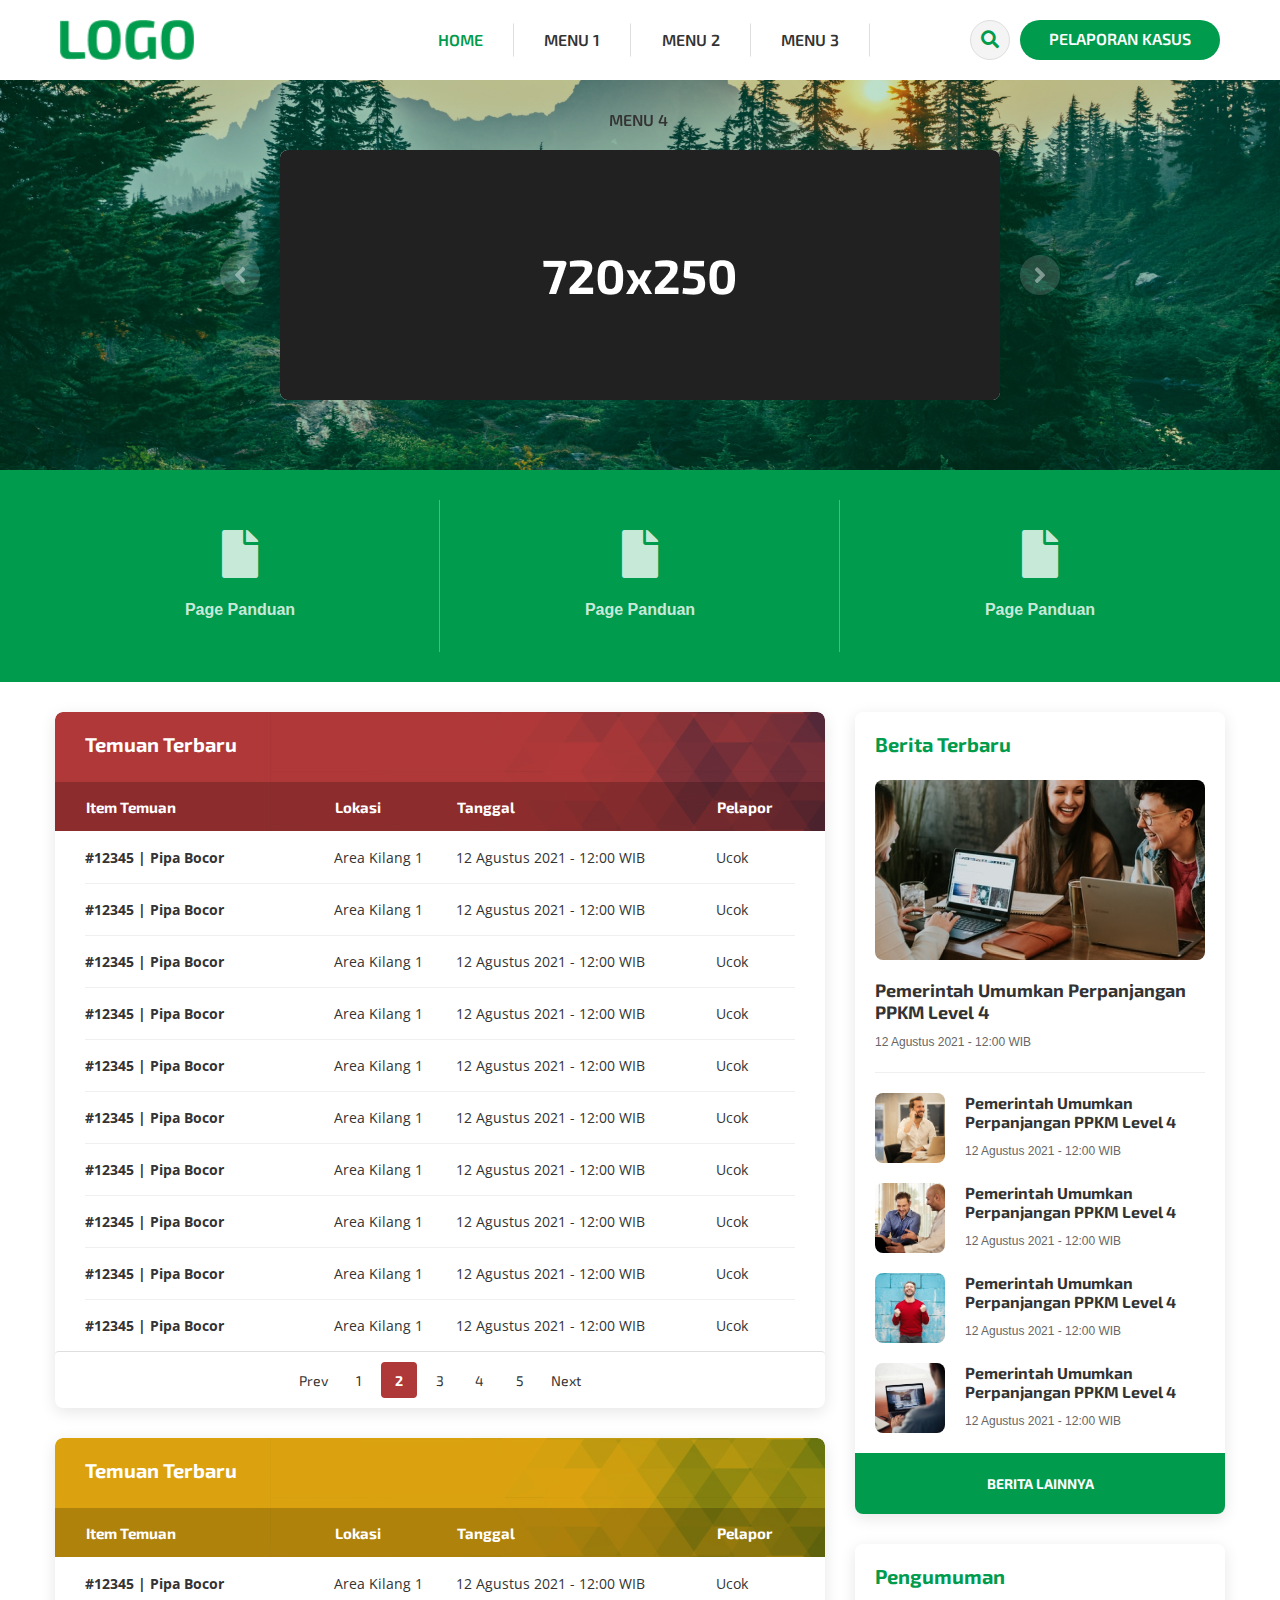
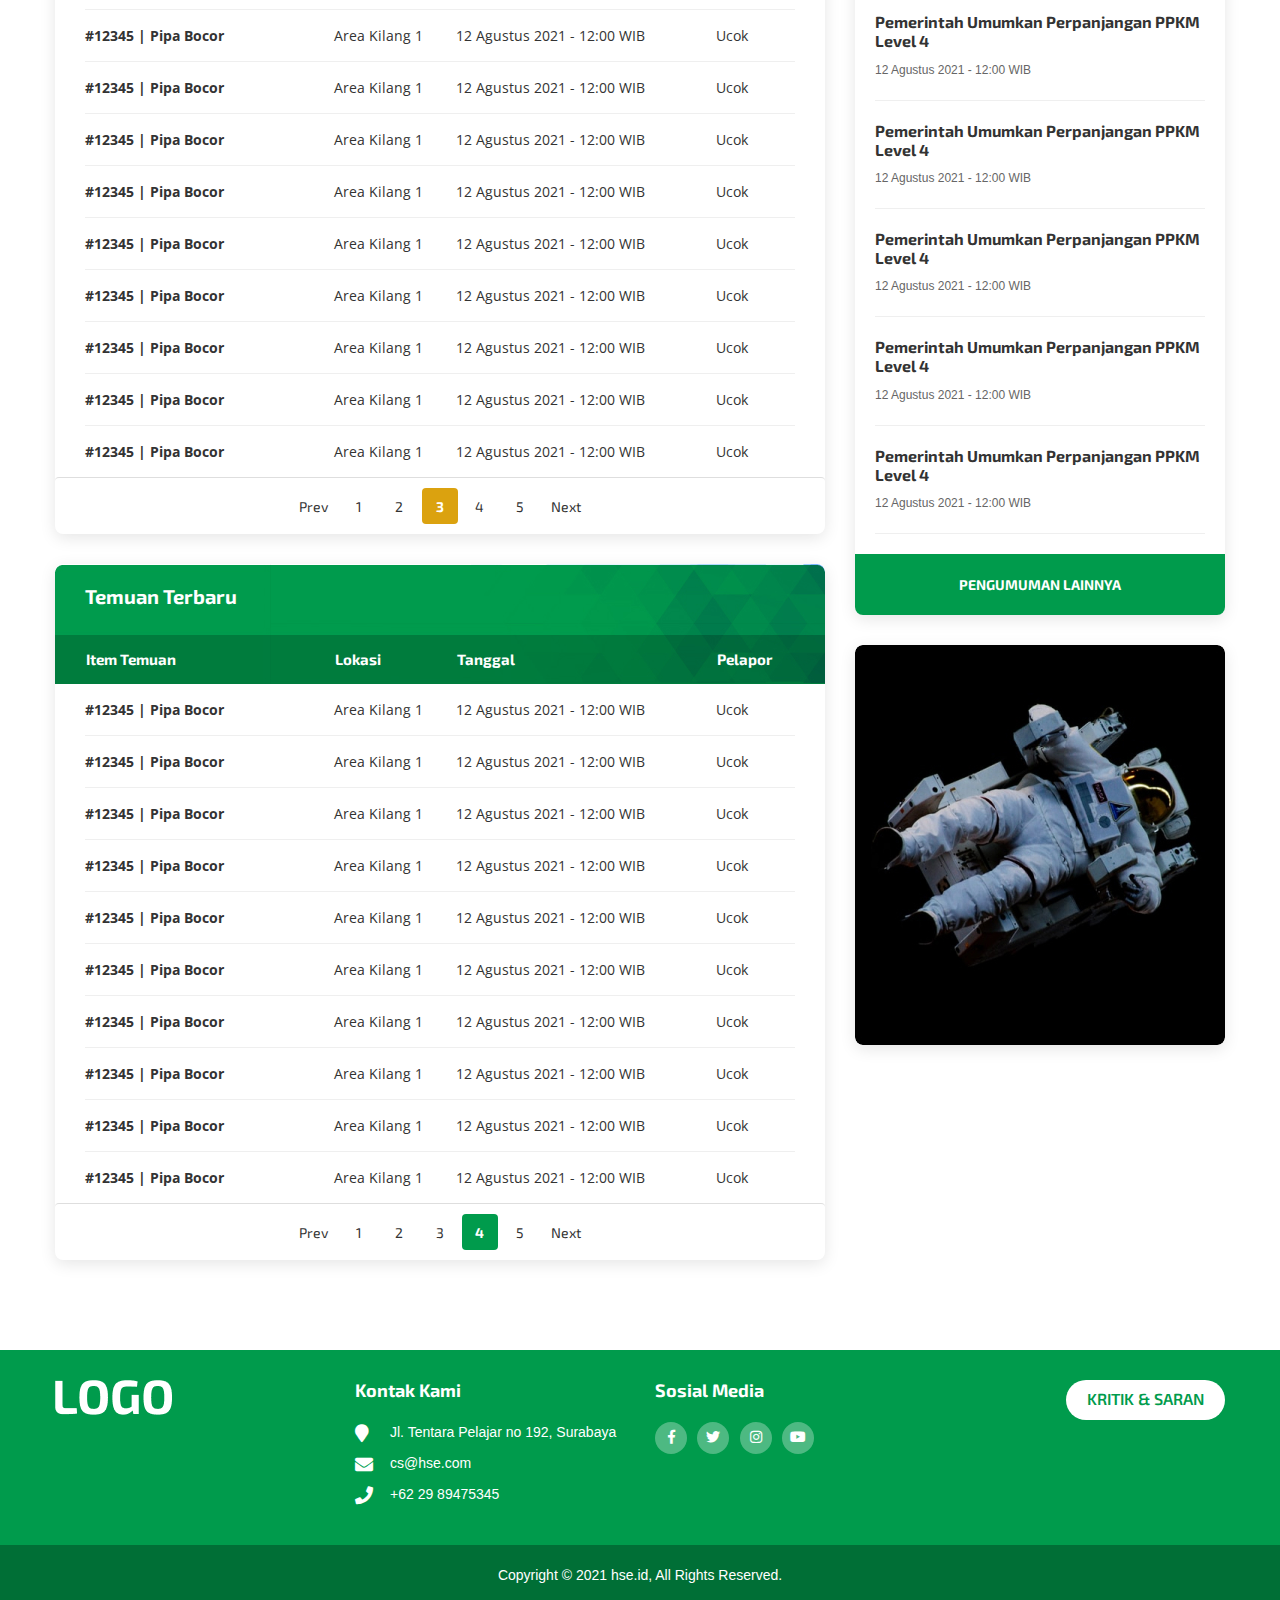
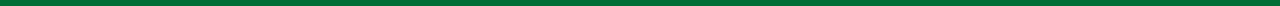
==== index.html @ 9a25799e "updates" ====
<!DOCTYPE html>
<html lang="en">
<head>
    <meta charset="UTF-8">
    <meta http-equiv="X-UA-Compatible" content="IE=edge">
    <meta name="viewport" content="width=device-width, initial-scale=1.0">
    <title>HSE</title>

    <link rel="stylesheet" href="asset/css/normalize.css">
    <link rel="stylesheet" href="asset/css/bootstrap.css">
    <link rel="preconnect" href="https://fonts.googleapis.com">
    <link rel="preconnect" href="https://fonts.gstatic.com" crossorigin>
    <link href="https://fonts.googleapis.com/css2?family=Exo+2:wght@400;600;700&family=Open+Sans:wght@400;600;700&display=swap" rel="stylesheet">
    <link rel="stylesheet" href="asset/css/owl.carousel.css">
    <link rel="stylesheet" href="asset/css/fontawesome-all.css">
    <link rel="stylesheet" href="asset/css/main.css">

</head>
<body>

    <div class="master">

        <div class="h-nav">
            <a href="index.html" class="logo"><img src="asset/images/logo.png" alt=""></a>

            <div class="mob-nav-wrapper">
                <ul class="main-menu">
                    <li class="menu-item active"><a href="index.html">HOME</a></li>
                    <li class="menu-item"><a href="#">MENU 1</a></li>
                    <li class="menu-item"><a href="#">MENU 2</a></li>
                    <li class="menu-item has-dropdown">
                        <a href="#">MENU 3</a>
                        <ul class="drop-ct">
                            <li><a href="#">Submenu A</a></li>
                            <li><a href="#">Submenu B</a></li>
                            <li><a href="#">Submenu C</a></li>
                        </ul>
                    </li>
                    <li class="menu-item"><a href="#">MENU 4</a></li>
                </ul>
                <form action="" class="search">
                    <input type="text">
                    <div class="toggle-trigger"></div>
                    <button><i class="fa fa-search"></i></button>
                </form>
                <a href="#" class="btn">PELAPORAN KASUS</a>
            </div>
            <div class="burger"><i class="fa fa-bars"></i></div>
        </div>

        <section class="home-cover">
            <div class="cover-img">
                <img src="asset/images/bank/cover.jpg" alt="">
            </div>
            <div class="container">
                <div class="row">
                    <div class="col-md-12">
                        <div class="head-slider owl-carousel">
                            <div class="item">
                                <a href="#"><img src="asset/images/bank/slider.jpg" alt=""></a>
                            </div>
                            <div class="item">
                                <a href="#"><img src="asset/images/bank/slider.jpg" alt=""></a>
                            </div>
                            <div class="item">
                                <a href="#"><img src="asset/images/bank/slider.jpg" alt=""></a>
                            </div>
                        </div>
                    </div>
                </div>
            </div>
        </section>

        <section class="strip-1">
            <div class="container">
                <div class="row">
                    <div class="col-md-4">
                        <div class="card-1">
                            <a href="#">
                                <i class="fa fa-file"></i>
                                <span>Page Panduan</span>
                            </a>
                        </div>
                    </div>
                    <div class="col-md-4">
                        <div class="card-1">
                            <a href="#">
                                <i class="fa fa-file"></i>
                                <span>Page Panduan</span>
                            </a>
                        </div>
                    </div>
                    <div class="col-md-4">
                        <div class="card-1">
                            <a href="#">
                                <i class="fa fa-file"></i>
                                <span>Page Panduan</span>
                            </a>
                        </div>
                    </div>
                </div>
            </div>
        </section>

        <section class="mid-ct">
            <div class="container">
                <div class="row">
                    <div class="col-md-8">
                        <div class="report-table red">
                            <h3>Temuan Terbaru</h3>
                            <table>
                                <tr>
                                    <th>Item Temuan</th>
                                    <th>Lokasi</th>
                                    <th>Tanggal</th>
                                    <th>Pelapor</th>
                                </tr>
                                <tr>
                                    <td><span>Item Temuan</span> #12345 | Pipa Bocor</td>
                                    <td><span>Lokasi</span> Area Kilang 1</td>
                                    <td><span>Tanggal</span> 12 Agustus 2021 - 12:00 WIB</td>
                                    <td><span>Pelapor</span> Ucok</td>
                                </tr>
                                <tr>
                                    <td><span>Item Temuan</span> #12345 | Pipa Bocor</td>
                                    <td><span>Lokasi</span> Area Kilang 1</td>
                                    <td><span>Tanggal</span> 12 Agustus 2021 - 12:00 WIB</td>
                                    <td><span>Pelapor</span> Ucok</td>
                                </tr>
                                <tr>
                                    <td><span>Item Temuan</span> #12345 | Pipa Bocor</td>
                                    <td><span>Lokasi</span> Area Kilang 1</td>
                                    <td><span>Tanggal</span> 12 Agustus 2021 - 12:00 WIB</td>
                                    <td><span>Pelapor</span> Ucok</td>
                                </tr>
                                <tr>
                                    <td><span>Item Temuan</span> #12345 | Pipa Bocor</td>
                                    <td><span>Lokasi</span> Area Kilang 1</td>
                                    <td><span>Tanggal</span> 12 Agustus 2021 - 12:00 WIB</td>
                                    <td><span>Pelapor</span> Ucok</td>
                                </tr>
                                <tr>
                                    <td><span>Item Temuan</span> #12345 | Pipa Bocor</td>
                                    <td><span>Lokasi</span> Area Kilang 1</td>
                                    <td><span>Tanggal</span> 12 Agustus 2021 - 12:00 WIB</td>
                                    <td><span>Pelapor</span> Ucok</td>
                                </tr>
                                <tr>
                                    <td><span>Item Temuan</span> #12345 | Pipa Bocor</td>
                                    <td><span>Lokasi</span> Area Kilang 1</td>
                                    <td><span>Tanggal</span> 12 Agustus 2021 - 12:00 WIB</td>
                                    <td><span>Pelapor</span> Ucok</td>
                                </tr>
                                <tr>
                                    <td><span>Item Temuan</span> #12345 | Pipa Bocor</td>
                                    <td><span>Lokasi</span> Area Kilang 1</td>
                                    <td><span>Tanggal</span> 12 Agustus 2021 - 12:00 WIB</td>
                                    <td><span>Pelapor</span> Ucok</td>
                                </tr>
                                <tr>
                                    <td><span>Item Temuan</span> #12345 | Pipa Bocor</td>
                                    <td><span>Lokasi</span> Area Kilang 1</td>
                                    <td><span>Tanggal</span> 12 Agustus 2021 - 12:00 WIB</td>
                                    <td><span>Pelapor</span> Ucok</td>
                                </tr>
                                <tr>
                                    <td><span>Item Temuan</span> #12345 | Pipa Bocor</td>
                                    <td><span>Lokasi</span> Area Kilang 1</td>
                                    <td><span>Tanggal</span> 12 Agustus 2021 - 12:00 WIB</td>
                                    <td><span>Pelapor</span> Ucok</td>
                                </tr>
                                <tr>
                                    <td><span>Item Temuan</span> #12345 | Pipa Bocor</td>
                                    <td><span>Lokasi</span> Area Kilang 1</td>
                                    <td><span>Tanggal</span> 12 Agustus 2021 - 12:00 WIB</td>
                                    <td><span>Pelapor</span> Ucok</td>
                                </tr>
                            </table>
                            <div class="pagination">
                                <a href="#">Prev</a>
                                <a href="#">1</a>
                                <a class="active" href="#">2</a>
                                <a href="#">3</a>
                                <a href="#">4</a>
                                <a href="#">5</a>
                                <a href="#">Next</a>
                            </div>
                        </div>

                        <div class="report-table orange">
                            <h3>Temuan Terbaru</h3>
                            <table>
                                <tr>
                                    <th>Item Temuan</th>
                                    <th>Lokasi</th>
                                    <th>Tanggal</th>
                                    <th>Pelapor</th>
                                </tr>
                                <tr>
                                    <td><span>Item Temuan</span> #12345 | Pipa Bocor</td>
                                    <td><span>Lokasi</span> Area Kilang 1</td>
                                    <td><span>Tanggal</span> 12 Agustus 2021 - 12:00 WIB</td>
                                    <td><span>Pelapor</span> Ucok</td>
                                </tr>
                                <tr>
                                    <td><span>Item Temuan</span> #12345 | Pipa Bocor</td>
                                    <td><span>Lokasi</span> Area Kilang 1</td>
                                    <td><span>Tanggal</span> 12 Agustus 2021 - 12:00 WIB</td>
                                    <td><span>Pelapor</span> Ucok</td>
                                </tr>
                                <tr>
                                    <td><span>Item Temuan</span> #12345 | Pipa Bocor</td>
                                    <td><span>Lokasi</span> Area Kilang 1</td>
                                    <td><span>Tanggal</span> 12 Agustus 2021 - 12:00 WIB</td>
                                    <td><span>Pelapor</span> Ucok</td>
                                </tr>
                                <tr>
                                    <td><span>Item Temuan</span> #12345 | Pipa Bocor</td>
                                    <td><span>Lokasi</span> Area Kilang 1</td>
                                    <td><span>Tanggal</span> 12 Agustus 2021 - 12:00 WIB</td>
                                    <td><span>Pelapor</span> Ucok</td>
                                </tr>
                                <tr>
                                    <td><span>Item Temuan</span> #12345 | Pipa Bocor</td>
                                    <td><span>Lokasi</span> Area Kilang 1</td>
                                    <td><span>Tanggal</span> 12 Agustus 2021 - 12:00 WIB</td>
                                    <td><span>Pelapor</span> Ucok</td>
                                </tr>
                                <tr>
                                    <td><span>Item Temuan</span> #12345 | Pipa Bocor</td>
                                    <td><span>Lokasi</span> Area Kilang 1</td>
                                    <td><span>Tanggal</span> 12 Agustus 2021 - 12:00 WIB</td>
                                    <td><span>Pelapor</span> Ucok</td>
                                </tr>
                                <tr>
                                    <td><span>Item Temuan</span> #12345 | Pipa Bocor</td>
                                    <td><span>Lokasi</span> Area Kilang 1</td>
                                    <td><span>Tanggal</span> 12 Agustus 2021 - 12:00 WIB</td>
                                    <td><span>Pelapor</span> Ucok</td>
                                </tr>
                                <tr>
                                    <td><span>Item Temuan</span> #12345 | Pipa Bocor</td>
                                    <td><span>Lokasi</span> Area Kilang 1</td>
                                    <td><span>Tanggal</span> 12 Agustus 2021 - 12:00 WIB</td>
                                    <td><span>Pelapor</span> Ucok</td>
                                </tr>
                                <tr>
                                    <td><span>Item Temuan</span> #12345 | Pipa Bocor</td>
                                    <td><span>Lokasi</span> Area Kilang 1</td>
                                    <td><span>Tanggal</span> 12 Agustus 2021 - 12:00 WIB</td>
                                    <td><span>Pelapor</span> Ucok</td>
                                </tr>
                                <tr>
                                    <td><span>Item Temuan</span> #12345 | Pipa Bocor</td>
                                    <td><span>Lokasi</span> Area Kilang 1</td>
                                    <td><span>Tanggal</span> 12 Agustus 2021 - 12:00 WIB</td>
                                    <td><span>Pelapor</span> Ucok</td>
                                </tr>
                            </table>
                            <div class="pagination">
                                <a href="#">Prev</a>
                                <a href="#">1</a>
                                <a href="#">2</a>
                                <a href="#" class="active">3</a>
                                <a href="#">4</a>
                                <a href="#">5</a>
                                <a href="#">Next</a>
                            </div>
                        </div>

                        <div class="report-table green">
                            <h3>Temuan Terbaru</h3>
                            <table>
                                <tr>
                                    <th>Item Temuan</th>
                                    <th>Lokasi</th>
                                    <th>Tanggal</th>
                                    <th>Pelapor</th>
                                </tr>
                                <tr>
                                    <td><span>Item Temuan</span> #12345 | Pipa Bocor</td>
                                    <td><span>Lokasi</span> Area Kilang 1</td>
                                    <td><span>Tanggal</span> 12 Agustus 2021 - 12:00 WIB</td>
                                    <td><span>Pelapor</span> Ucok</td>
                                </tr>
                                <tr>
                                    <td><span>Item Temuan</span> #12345 | Pipa Bocor</td>
                                    <td><span>Lokasi</span> Area Kilang 1</td>
                                    <td><span>Tanggal</span> 12 Agustus 2021 - 12:00 WIB</td>
                                    <td><span>Pelapor</span> Ucok</td>
                                </tr>
                                <tr>
                                    <td><span>Item Temuan</span> #12345 | Pipa Bocor</td>
                                    <td><span>Lokasi</span> Area Kilang 1</td>
                                    <td><span>Tanggal</span> 12 Agustus 2021 - 12:00 WIB</td>
                                    <td><span>Pelapor</span> Ucok</td>
                                </tr>
                                <tr>
                                    <td><span>Item Temuan</span> #12345 | Pipa Bocor</td>
                                    <td><span>Lokasi</span> Area Kilang 1</td>
                                    <td><span>Tanggal</span> 12 Agustus 2021 - 12:00 WIB</td>
                                    <td><span>Pelapor</span> Ucok</td>
                                </tr>
                                <tr>
                                    <td><span>Item Temuan</span> #12345 | Pipa Bocor</td>
                                    <td><span>Lokasi</span> Area Kilang 1</td>
                                    <td><span>Tanggal</span> 12 Agustus 2021 - 12:00 WIB</td>
                                    <td><span>Pelapor</span> Ucok</td>
                                </tr>
                                <tr>
                                    <td><span>Item Temuan</span> #12345 | Pipa Bocor</td>
                                    <td><span>Lokasi</span> Area Kilang 1</td>
                                    <td><span>Tanggal</span> 12 Agustus 2021 - 12:00 WIB</td>
                                    <td><span>Pelapor</span> Ucok</td>
                                </tr>
                                <tr>
                                    <td><span>Item Temuan</span> #12345 | Pipa Bocor</td>
                                    <td><span>Lokasi</span> Area Kilang 1</td>
                                    <td><span>Tanggal</span> 12 Agustus 2021 - 12:00 WIB</td>
                                    <td><span>Pelapor</span> Ucok</td>
                                </tr>
                                <tr>
                                    <td><span>Item Temuan</span> #12345 | Pipa Bocor</td>
                                    <td><span>Lokasi</span> Area Kilang 1</td>
                                    <td><span>Tanggal</span> 12 Agustus 2021 - 12:00 WIB</td>
                                    <td><span>Pelapor</span> Ucok</td>
                                </tr>
                                <tr>
                                    <td><span>Item Temuan</span> #12345 | Pipa Bocor</td>
                                    <td><span>Lokasi</span> Area Kilang 1</td>
                                    <td><span>Tanggal</span> 12 Agustus 2021 - 12:00 WIB</td>
                                    <td><span>Pelapor</span> Ucok</td>
                                </tr>
                                <tr>
                                    <td><span>Item Temuan</span> #12345 | Pipa Bocor</td>
                                    <td><span>Lokasi</span> Area Kilang 1</td>
                                    <td><span>Tanggal</span> 12 Agustus 2021 - 12:00 WIB</td>
                                    <td><span>Pelapor</span> Ucok</td>
                                </tr>
                            </table>
                            <div class="pagination">
                                <a href="#">Prev</a>
                                <a href="#">1</a>
                                <a href="#">2</a>
                                <a href="#">3</a>
                                <a href="#" class="active">4</a>
                                <a href="#">5</a>
                                <a href="#">Next</a>
                            </div>
                        </div>
                    </div>

                    <div class="col-md-4">
                        <div class="widget">
                            <div class="widget-title">
                                <h3>Berita Terbaru</h3>
                            </div>
                            <ul class="post-list has-thumbnail">
                                <li>
                                    <div class="pic">
                                        <figure>
                                            <a href="#"><img src="asset/images/bank/pic-1.jpg" alt=""></a>
                                        </figure>
                                    </div>
                                    <div class="text">
                                        <h3><a href="#">Pemerintah Umumkan Perpanjangan PPKM Level 4</a></h3>
                                        <span class="meta">12 Agustus 2021 - 12:00 WIB</span>
                                    </div>
                                </li>
                                <li>
                                    <div class="pic">
                                        <figure>
                                            <a href="#"><img src="asset/images/bank/pic-2.jpg" alt=""></a>
                                        </figure>
                                    </div>
                                    <div class="text">
                                        <h3><a href="#">Pemerintah Umumkan Perpanjangan PPKM Level 4</a></h3>
                                        <span class="meta">12 Agustus 2021 - 12:00 WIB</span>
                                    </div>
                                </li>
                                <li>
                                    <div class="pic">
                                        <figure>
                                            <a href="#"><img src="asset/images/bank/pic-3.jpg" alt=""></a>
                                        </figure>
                                    </div>
                                    <div class="text">
                                        <h3><a href="#">Pemerintah Umumkan Perpanjangan PPKM Level 4</a></h3>
                                        <span class="meta">12 Agustus 2021 - 12:00 WIB</span>
                                    </div>
                                </li>
                                <li>
                                    <div class="pic">
                                        <figure>
                                            <a href="#"><img src="asset/images/bank/pic-4.jpg" alt=""></a>
                                        </figure>
                                    </div>
                                    <div class="text">
                                        <h3><a href="#">Pemerintah Umumkan Perpanjangan PPKM Level 4</a></h3>
                                        <span class="meta">12 Agustus 2021 - 12:00 WIB</span>
                                    </div>
                                </li>
                                <li>
                                    <div class="pic">
                                        <figure>
                                            <a href="#"><img src="asset/images/bank/pic-5.jpg" alt=""></a>
                                        </figure>
                                    </div>
                                    <div class="text">
                                        <h3><a href="#">Pemerintah Umumkan Perpanjangan PPKM Level 4</a></h3>
                                        <span class="meta">12 Agustus 2021 - 12:00 WIB</span>
                                    </div>
                                </li>
                            </ul>
                            <a href="#" class="widget-btn">BERITA LAINNYA</a>
                        </div>

                        <div class="widget">
                            <div class="widget-title">
                                <h3>Pengumuman</h3>
                            </div>
                            <ul class="post-list">
                                <li>
                                    <div class="text">
                                        <h3><a href="#">Pemerintah Umumkan Perpanjangan PPKM Level 4</a></h3>
                                        <span class="meta">12 Agustus 2021 - 12:00 WIB</span>
                                    </div>
                                </li>
                                <li>
                                    <div class="text">
                                        <h3><a href="#">Pemerintah Umumkan Perpanjangan PPKM Level 4</a></h3>
                                        <span class="meta">12 Agustus 2021 - 12:00 WIB</span>
                                    </div>
                                </li>
                                <li>
                                    <div class="text">
                                        <h3><a href="#">Pemerintah Umumkan Perpanjangan PPKM Level 4</a></h3>
                                        <span class="meta">12 Agustus 2021 - 12:00 WIB</span>
                                    </div>
                                </li>
                                <li>
                                    <div class="text">
                                        <h3><a href="#">Pemerintah Umumkan Perpanjangan PPKM Level 4</a></h3>
                                        <span class="meta">12 Agustus 2021 - 12:00 WIB</span>
                                    </div>
                                </li>
                                <li>
                                    <div class="text">
                                        <h3><a href="#">Pemerintah Umumkan Perpanjangan PPKM Level 4</a></h3>
                                        <span class="meta">12 Agustus 2021 - 12:00 WIB</span>
                                    </div>
                                </li>
                            </ul>
                            <a href="#" class="widget-btn">PENGUMUMAN LAINNYA</a>
                        </div>

                        <div class="widget">
                            <a href="#">
                                <img src="asset/images/bank/pic-6.jpg" alt="">
                            </a>
                        </div>
                    </div>
                </div>
            </div>
        </section>

        <footer>
            <div class="top-foot">
                <div class="container">
                    <div class="row">
                        <div class="col-md-3">
                            <a href="index.html" class="foot-logo"><img src="asset/images/logo-white.png" alt=""></a>
                        </div>
                        <div class="col-md-3">
                            <h4>Kontak Kami</h4>
                            <ul class="contact-info">
                                <li><i class="fa fa-map-marker"></i> Jl. Tentara Pelajar no 192, Surabaya</li>
                                <li><i class="fa fa-envelope"></i> cs@hse.com</li>
                                <li><i class="fa fa-phone"></i> +62 29 89475345</li>
                            </ul>
                        </div>
                        <div class="col-md-3">
                            <h4>Sosial Media</h4>
                            <ul class="social-media">
                                <li><a href="#"><i class="fab fa-facebook-f"></i></a></li>
                                <li><a href="#"><i class="fab fa-twitter"></i></a></li>
                                <li><a href="#"><i class="fab fa-instagram"></i></a></li>
                                <li><a href="#"><i class="fab fa-youtube"></i></a></li>
                            </ul>
                        </div>
                        <div class="col-md-3">
                            <a href="#" class="btn float-right">KRITIK & SARAN</a>
                        </div>
                    </div>
                </div>
            </div>
            <div class="bottom-foot">
                <div class="row">
                    <div class="col-md-12 text-center">
                        <p>Copyright © 2021 hse.id, All Rights Reserved.</p>
                    </div>
                </div>
            </div>
        </footer>

    </div>
    

    <script src="asset/js/jquery-1.11.0.min.js"></script>
    <script src="asset/js/owl.carousel.min.js"></script>
    <script src="asset/js/main.js"></script>
    <script>
        $(document).ready(function(){

            $(".head-slider").owlCarousel({
                singleItem: true,
                pagination: false,
                navigation: true,
                autoPlay: true
            });

        });
    </script>
</body>
</html>
---- asset/css/main.css ----
/*
font-family: 'Exo 2', sans-serif;
font-family: 'Open Sans', sans-serif;
*/

:root {
    --exo: 'Exo 2', sans-serif;
    --opensans: 'Open Sans', sans-serif; 
    --green: #009B4C;
    --green2: #006F36;
    --red: #AF3838;
    --orange: #DBA20F;
}

a:hover{
    text-decoration: none;
}

ul{
    list-style: none;
    padding-left: 0;
    margin-bottom: 0;
}

section{
    width: 100%;
    float: left;
    position: relative;
}

li,p,td{
    font-size: 14px;
}

.master{
    width: 100%;
    float: left;
    position: relative;
    overflow-x: hidden;
}


.h-nav{
    width: 100%;
    height: 80px;
    position: fixed;
    background: #fff;
    top: 0;
    left: 0;
    z-index: 9;
    padding: 0 60px;
}

.logo{
    width: 300px;
    height: 80px;
    float: left;
    padding: 20px 0;

}
.logo img{
    height: 100%;
    object-fit: contain;
    float: left;
}

.mob-nav-wrapper{
    width: calc(100% - 300px);
    float: left;
}

.burger{
    width: 80px;
    height: 80px;
    position: absolute;
    top: 0;
    right: 0;
    text-align: center;
    padding-top: 22px;
    font-size: 24px;
    display: none;
}

.main-menu{
    width: calc(100% - 300px);
    float: left;
    text-align: center;
    margin-right: 50px;
}
.main-menu .menu-item{
    display: inline-block;
    position: relative;
    margin-left: -3px;
}
.main-menu .menu-item::before{
    content: "";
    width: 1px;
    height: 33px;
    background: #dedede;
    position: absolute;
    top: 50%;
    transform: translateY(-50%);
    -moz-transform: translateY(-50%);
    -webkit-transform: translateY(-50%);
    right: -1px;
}
.main-menu .menu-item:last-child:before{
    display: none;
}
.main-menu .drop-ct{
    width: 0;
    position: absolute;
    top: 100%;
    left: 0;
    border-top: 1px solid var(--green);
    background: #fff;
    text-align: left;
    overflow: hidden;
    transition: all ease-out 0.3s;
    -moz-transition: all ease-out 0.3s;
    -webkit-transition: all ease-out 0.3s;
}
.main-menu .menu-item.has-dropdown:hover > .drop-ct{
    width: 200px;
}
.main-menu .menu-item .drop-ct a::before{
    display: none;
}
.drop-ct li{
    border-bottom: 1px solid #dedede;
    width: 200px;
}
.main-menu .menu-item .drop-ct li a{
    font-weight: 400;
    padding: 15px 20px;
}
.main-menu .menu-item .drop-ct li a:hover{
    background: #f4f4f4;
}
.main-menu .menu-item a{
    font-family: var(--exo);
    font-size: 16px;
    color: #333;
    display: block;
    position: relative;
    padding: 28px 30px;
    font-weight: 600;
    transition: all ease-out 0.3s;
    -moz-transition: all ease-out 0.3s;
    -webkit-transition: all ease-out 0.3s;
}
.main-menu .menu-item.active a,
.main-menu .menu-item a:hover{
    color: var(--green);
}
.main-menu .menu-item a::before{
    content: "";
    width: 0;
    height: 3px;
    background: var(--green);
    position: absolute;
    bottom: 0;
    left: 50%;
    transform: translateX(-50%);
    -moz-transform: translateX(-50%);
    -webkit-transform: translateX(-50%);
    transition: all ease-out 0.3s;
    -moz-transition: all ease-out 0.3s;
    -webkit-transition: all ease-out 0.3s;
}
.main-menu .menu-item a:hover::before,
.main-menu .menu-item:hover a::before{
    width: 100%;
}

.btn{
    display: inline-block;
    padding: 6px 20px;
    text-align: center;
    height: 40px;
    background: var(--green);
    font-size: 16px;
    font-family: var(--exo);
    font-weight: 600;
    color: #fff;
    border-radius: 20px;
    -moz-border-radius: 20px;
    -webkit-border-radius: 20px;
    transition: all ease-out 0.3s;
    -moz-transition: all ease-out 0.3s;
    -webkit-transition: all ease-out 0.3s;
}
.btn:hover{
    background: var(--green2);
    color: #fff;
}

.h-nav .btn{
    float: left;
    width: 200px;
    margin-top: 20px;
}

.search{
    width: 40px;
    height: 40px;
    float: left;
    position: relative;
    margin-right: 10px;
    margin-top: 20px;
}
.search input{
    width: 40px;
    height: 40px;
    position: absolute;
    top: 0;
    right: 0;
    opacity: 0;
    background: #fff;
    border: 1px solid #dedede;
    border-radius: 40px;
    -moz-border-radius: 40px;
    -webkit-border-radius: 40px;
    font-size: 14px;
    padding: 0 70px 0 20px;
    pointer-events: none;
    transition: all ease-out 0.3s;
    -moz-transition: all ease-out 0.3s;
    -webkit-transition: all ease-out 0.3s;
}
.search button{
    width: 40px;
    height: 40px;
    background: #f4f4f4;
    border: 1px solid #dedede;
    color: var(--green);
    font-size: 18px;
    border-radius: 50%;
    -moz-border-radius: 50%;
    -webkit-border-radius: 50%;
    z-index: 2;
    position: relative;
}
.search button:hover,
.search .toggle-trigger:hover ~ button{
    background: var(--green);
    color: #fff;
}
.search .toggle-trigger{
    width: 40px;
    height: 40px;
    position: absolute;
    top: 0;
    right: 0;
    z-index: 3;
}
.search.active input{
    width: 200px;
    opacity: 1;
    pointer-events: auto;
}
.search.active input:focus{
    outline: none;
}
.search.active .toggle-trigger{
    pointer-events: none;
}

.home-cover{
    padding: 150px 0 70px;
}

.cover-img{
    width: 100%;
    height: 100%;
    position: absolute;
    top: 0;
    left: 0;
    z-index: 0;
}
.cover-img img{
    width: 100%;
    height: 100%;
    object-fit: cover;
}

.head-slider{
    width: 100%;
    max-width: 720px;
    margin: auto;
}
.head-slider .item{
    width: 100%;
    height: 0;
    padding-top: 34.72%;
    position: relative;
    overflow: hidden;
    border-radius: 8px;
    -moz-border-radius: 8px;
    -webkit-border-radius: 8px;
}
.head-slider .item img{
    width: 100%;
    height: 100%;
    object-fit: cover;
    position: absolute;
    top: 0;
    left: 0;
}
.head-slider .owl-prev,
.head-slider .owl-next{
    width: 40px;
    height: 40px;
    position: absolute;
    top: calc(50% - 20px);
    opacity: 0.5;
    overflow: hidden;
    text-indent: -200px;
    transition: all ease-out 0.3s;
    -moz-transition: all ease-out 0.3s;
    -webkit-transition: all ease-out 0.3s;
}
.head-slider .owl-prev:hover,
.head-slider .owl-next:hover{
    opacity: 1;
}
.head-slider .owl-prev{
    background: url(../images/prev.png);
    left: -60px;
}
.head-slider .owl-next{
    background: url(../images/next.png);
    right: -60px;
}

.strip-1{
    background: var(--green);
    padding: 30px 0;
}
.card-1{
    width: 100%;
    display: block;
    text-align: center;
    padding: 30px 0;
    position: relative;
}
.card-1::after{
    content: "";
    width: 1px;
    height: 100%;
    background: rgba(255,255,255,0.3);
    position: absolute;
    top: 0;
    right: -15px;
}
.strip-1 .col-md-4:last-child .card-1::after{
    display: none;
}
.card-1 a{
    color: rgba(255,255,255,0.8);
    transition: all ease-out 0.3s;
    -moz-transition: all ease-out 0.3s;
    -webkit-transition: all ease-out 0.3s;
}
.card-1 i{
    font-size: 48px;
    width: 100%;
    display: block;
    margin-bottom: 20px;
}
.card-1 a span{
    font-size: 16px;
    font-weight: 700;
    display: block;
    width: 100%;
}

.card-1 a:hover{
    color: rgba(255,255,255,1);
}

.mid-ct{
    padding: 30px 0 60px;
}

.report-table{
    width: 100%;
    float: left;
    position: relative;
    margin-bottom: 30px;
    overflow: hidden;
    background: #fff;
    border-radius: 8px;
    -moz-border-radius: 8px;
    -webkit-border-radius: 8px;
    box-shadow: 0 4px 16px rgba(0,0,0,0.1);
    -moz-box-shadow: 0 4px 16px rgba(0,0,0,0.1);
    -webkit-box-shadow: 0 4px 16px rgba(0,0,0,0.1);
    padding: 20px 30px 0 30px;
}
.report-table::before{
    content: "";
    width: 100%;
    height: 120px;
    position: absolute;
    top: 0;
    left: 0;
    z-index: 0;
}
.report-table table{
    width: 100%;
}
.report-table h3,
.report-table table{
    position: relative;
    z-index: 2;
}
.report-table h3{
    width: 100%;
    font-size: 20px;
    color: #fff;
    font-weight: 700;
    font-family: var(--exo);
    margin-bottom: 26px;
}

.report-table table th{
    height: 50px;
    font-size: 15px;
    font-weight: 700;
    font-family: var(--exo);
    color: #fff;
}
.report-table.red::before{
    background: url(../images/th-red.jpg) no-repeat right;
}
.report-table.orange::before{
    background: url(../images/th-orange.jpg) no-repeat right;
}
.report-table.green::before{
    background: url(../images/th-green.jpg) no-repeat right;
}

.report-table table td{
    padding: 15px 0;
    border-bottom: 1px solid #efefef;
    font-family: var(--opensans);
    color: #333;
    font-size: 14px;
}
.report-table table td:first-child{
    font-weight: 700;
    width: 35%;
}
.report-table table td span{
    display: none;
}
.report-table table tr:last-child td{
    border-bottom: none;
}

.pagination{
    width: 100%;
    text-align: center;
    padding: 10px;
    display: block;
}
.pagination a{
    display: inline-block;
    min-width: 36px;
    height: 36px;
    background: #fff;
    font-size: 14px;
    font-family: var(--exo);
    color: #333;
    padding: 8px;
    border-radius: 4px;
    -moz-border-radius: 4px;
    -webkit-border-radius: 4px;
    transition: all ease-out 0.3s;
    -moz-transition: all ease-out 0.3s;
    -webkit-transition: all ease-out 0.3s;
}
.pagination a.active,
.pagination a:hover{
    background: #333;
    color: #fff;
    font-weight: 700;
}
.report-table .pagination{
    width: calc(100% + 60px);
    margin-left: -30px;
    border-top: 1px solid #dedede;
}

.report-table.red .pagination a.active,
.report-table.red .pagination a:hover{
    background: var(--red);
}
.report-table.orange .pagination a.active,
.report-table.orange .pagination a:hover{
    background: var(--orange);
}
.report-table.green .pagination a.active,
.report-table.green .pagination a:hover{
    background: var(--green);
}

.widget{
    width: 100%;
    margin-bottom: 30px;
    background: #fff;
    border-radius: 8px;
    overflow: hidden;
    box-shadow: 0 4px 16px rgba(0,0,0,0.1);
    -moz-box-shadow: 0 4px 16px rgba(0,0,0,0.1);
    -webkit-box-shadow: 0 4px 16px rgba(0,0,0,0.1);
}

.widget-title{
    width: 100%;
    padding: 20px 20px 16px;
}
.widget-title h3{
    font-size: 20px;
    font-weight: 700;
    font-family: var(--exo);
    color: var(--green);
}

.post-list{
    width: 100%;
    padding: 0 20px;
}
.post-list li{
    width: 100%;
    float: left;
    margin-bottom: 20px;
    padding-bottom: 20px;
    border-bottom: 1px solid #efefef;
}
.post-list.has-thumbnail li{
    padding-bottom: 0;
    border-bottom: none;
}
.post-list li .pic{
    width: 70px;
    height: 70px;
    float: left;
    overflow: hidden;
    border-radius: 8px;
    -moz-border-radius: 8px;
    -webkit-border-radius: 8px;
}
.post-list li .pic figure,
.post-list li .pic img{
    width: 100%;
    height: 100%;
}
.post-list li .pic img{
    object-fit: cover;
}
.post-list.has-thumbnail li .text{
    width: calc(100% - 70px);
    padding-left: 20px;
    float: left;
}

.post-list li .text h3{
    font-size: 16px;
    font-weight: 700;
    font-family: var(--exo);
}
.post-list li .text h3 a{
    color: #333;
}
.post-list li .text h3:hover a{
    color: var(--green);
}
.post-list li .text .meta{
    font-size: 12px;
    color: #666;
}

.post-list.has-thumbnail li:first-child{
    padding-bottom: 20px;
    border-bottom: 1px solid #efefef;
}

.post-list.has-thumbnail li:first-child .pic{
    width: 100%;
    height: 180px;
    margin-bottom: 20px;
}
.post-list.has-thumbnail li:first-child .text{
    padding-left: 0;
    width: 100%;
}
.post-list.has-thumbnail li:first-child .text h3{
    font-size: 18px;
}
.widget-btn{
    width: 100%;
    float: left;
    display: block;
    background: var(--green);
    padding: 20px 0;
    text-align: center;
    font-size: 14px;
    color: #fff;
    font-weight: 700;
    font-family: var(--exo);
    transition: all ease-out 0.3s;
    -moz-transition: all ease-out 0.3s;
    -webkit-transition: all ease-out 0.3s;
}
.widget-btn:hover{
    background: var(--green2);
    color: #fff;
}

footer,
.top-foot,
.bottom-foot{
    width: 100%;
    float: left;
    position: relative;
    color: #fff;
}
footer a{
    color: #fff;
}
.top-foot{
    background: var(--green);
    padding: 30px 0;
}
.bottom-foot{
    background: var(--green2);
    padding: 20px 0;
}

footer h4{
    font-size: 18px;
    font-weight: 700;
    margin-bottom: 20px;
    width: 100%;
    font-family: var(--exo);
}
footer .contact-info li{
    padding-left: 35px;
    width: 100%;
    margin-bottom: 10px;
    position: relative;
    font-size: 14px;
}
footer .contact-info li i{
    font-size: 18px;
    position: absolute;
    left: 0;
    top: 2px;
}

.social-media{
    width: 100%;
}
.social-media li{
    display: inline-block;
    margin-right: 6px;
}
.social-media li a{
    display: block;
    width: 32px;
    height: 32px;
    font-size: 14px;
    text-align: center;
    background: rgba(255,255,255,0.3);
    padding-top: 5px;
    border-radius: 50%;
    -moz-border-radius: 50%;
    -webkit-border-radius: 50%;
    transition: all ease-out 0.3s;
    -moz-transition: all ease-out 0.3s;
    -webkit-transition: all ease-out 0.3s;
}
.social-media li a:hover{
    background: #fff;
    color: var(--green);
}

footer .btn{
    color: var(--green);
    background: #fff;
}

.bottom-foot p{
    font-size: 14px;
    margin-bottom: 0;
}
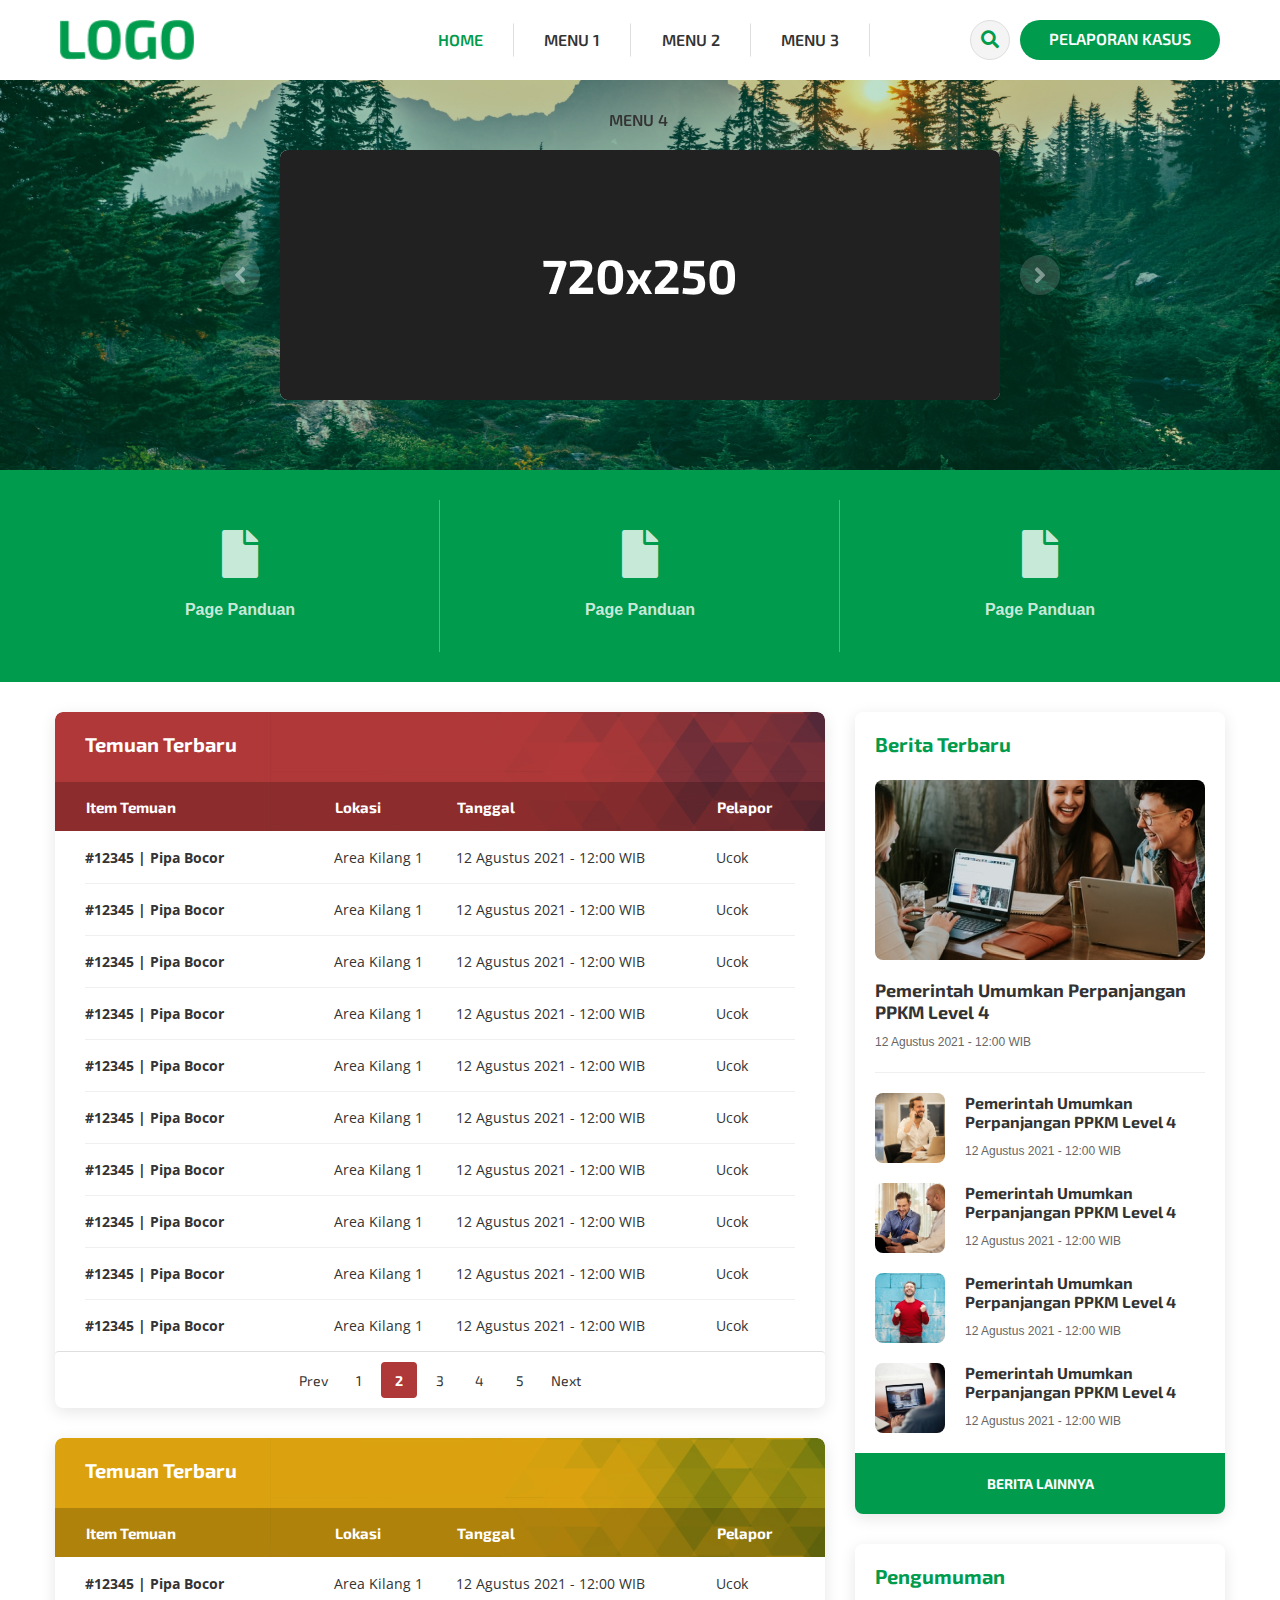
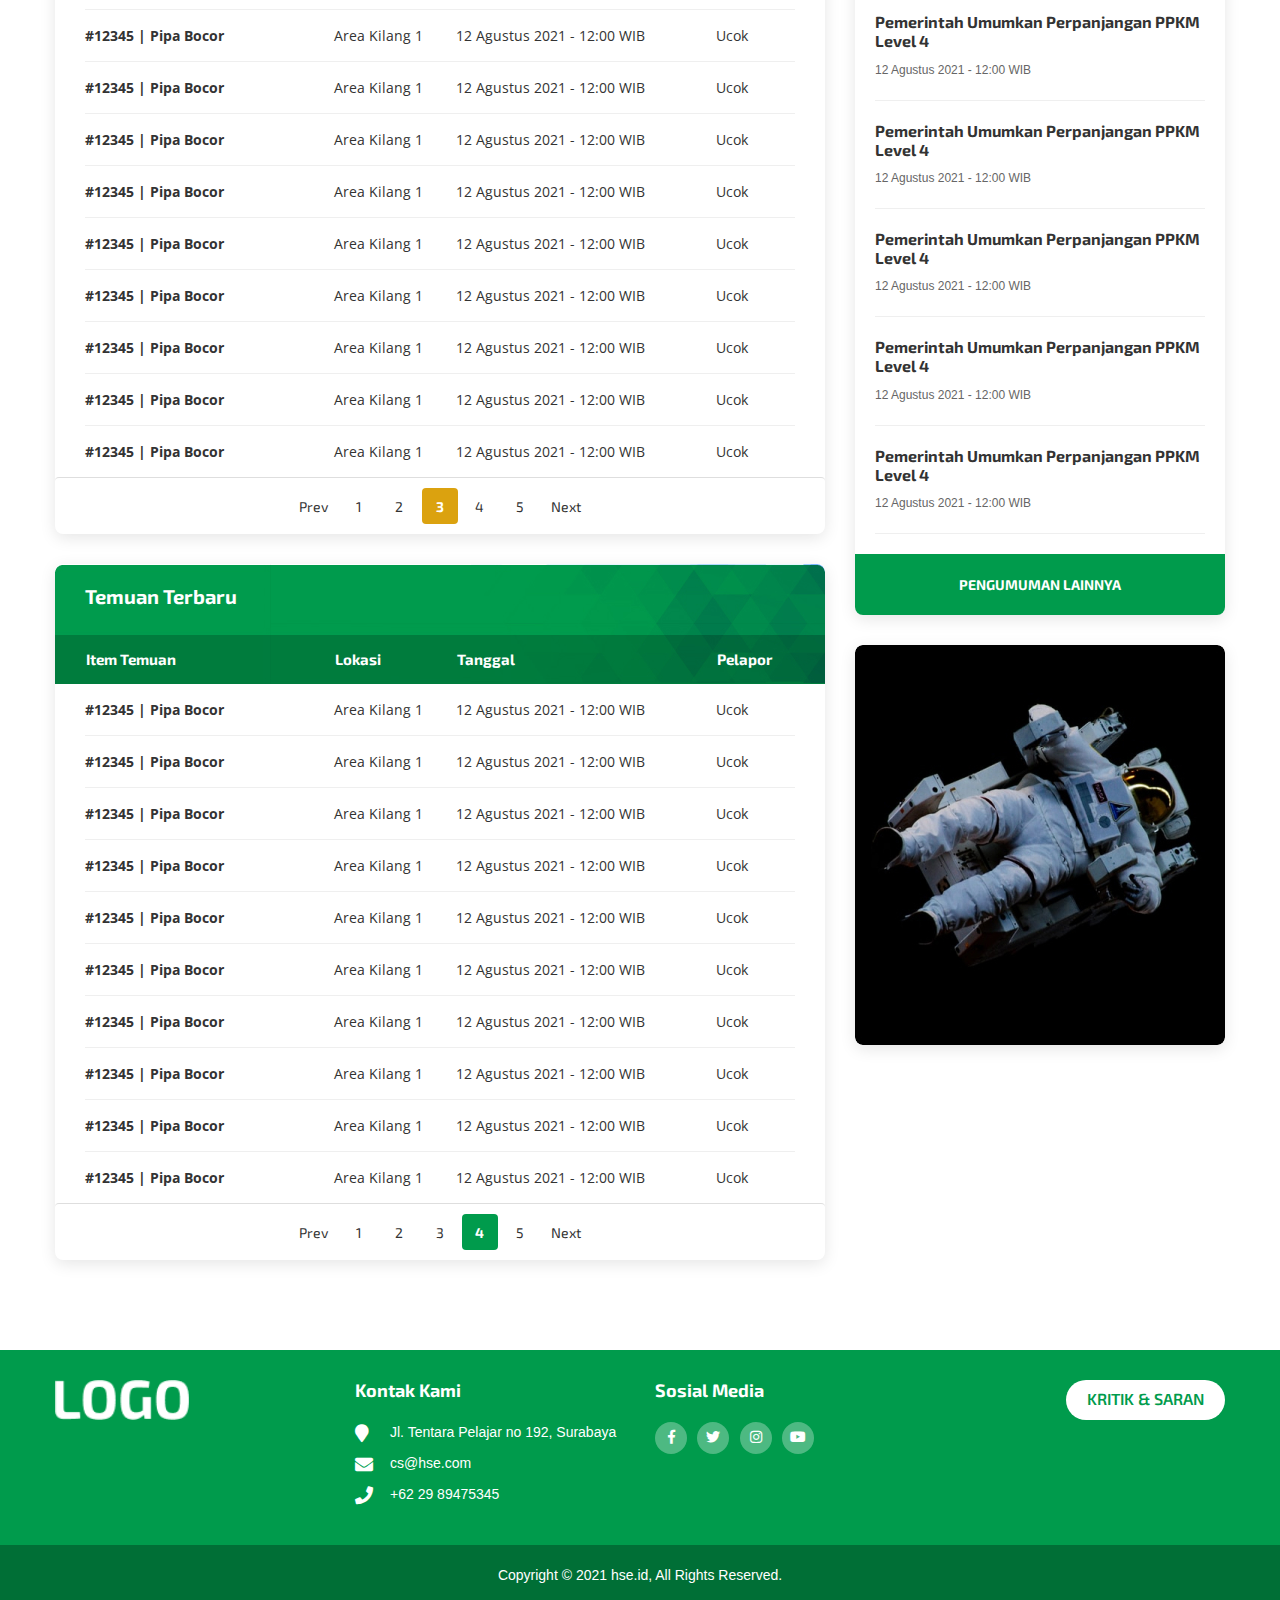
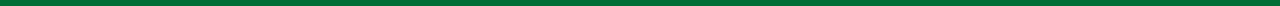
==== commit 15c4a160: "updates responsive" ====
--- a/index.html
+++ b/index.html
@@ -24,6 +24,14 @@
             <a href="index.html" class="logo"><img src="asset/images/logo.png" alt=""></a>
 
             <div class="mob-nav-wrapper">
+                <div class="right-group">
+                    <form action="" class="search">
+                        <input type="text">
+                        <div class="toggle-trigger"></div>
+                        <button><i class="fa fa-search"></i></button>
+                    </form>
+                    <a href="#" class="btn">PELAPORAN KASUS</a>
+                </div>
                 <ul class="main-menu">
                     <li class="menu-item active"><a href="index.html">HOME</a></li>
                     <li class="menu-item"><a href="#">MENU 1</a></li>
@@ -38,12 +46,6 @@
                     </li>
                     <li class="menu-item"><a href="#">MENU 4</a></li>
                 </ul>
-                <form action="" class="search">
-                    <input type="text">
-                    <div class="toggle-trigger"></div>
-                    <button><i class="fa fa-search"></i></button>
-                </form>
-                <a href="#" class="btn">PELAPORAN KASUS</a>
             </div>
             <div class="burger"><i class="fa fa-bars"></i></div>
         </div>
@@ -116,64 +118,64 @@
                                     <th>Pelapor</th>
                                 </tr>
                                 <tr>
-                                    <td><span>Item Temuan</span> #12345 | Pipa Bocor</td>
-                                    <td><span>Lokasi</span> Area Kilang 1</td>
-                                    <td><span>Tanggal</span> 12 Agustus 2021 - 12:00 WIB</td>
-                                    <td><span>Pelapor</span> Ucok</td>
-                                </tr>
-                                <tr>
-                                    <td><span>Item Temuan</span> #12345 | Pipa Bocor</td>
-                                    <td><span>Lokasi</span> Area Kilang 1</td>
-                                    <td><span>Tanggal</span> 12 Agustus 2021 - 12:00 WIB</td>
-                                    <td><span>Pelapor</span> Ucok</td>
-                                </tr>
-                                <tr>
-                                    <td><span>Item Temuan</span> #12345 | Pipa Bocor</td>
-                                    <td><span>Lokasi</span> Area Kilang 1</td>
-                                    <td><span>Tanggal</span> 12 Agustus 2021 - 12:00 WIB</td>
-                                    <td><span>Pelapor</span> Ucok</td>
-                                </tr>
-                                <tr>
-                                    <td><span>Item Temuan</span> #12345 | Pipa Bocor</td>
-                                    <td><span>Lokasi</span> Area Kilang 1</td>
-                                    <td><span>Tanggal</span> 12 Agustus 2021 - 12:00 WIB</td>
-                                    <td><span>Pelapor</span> Ucok</td>
-                                </tr>
-                                <tr>
-                                    <td><span>Item Temuan</span> #12345 | Pipa Bocor</td>
-                                    <td><span>Lokasi</span> Area Kilang 1</td>
-                                    <td><span>Tanggal</span> 12 Agustus 2021 - 12:00 WIB</td>
-                                    <td><span>Pelapor</span> Ucok</td>
-                                </tr>
-                                <tr>
-                                    <td><span>Item Temuan</span> #12345 | Pipa Bocor</td>
-                                    <td><span>Lokasi</span> Area Kilang 1</td>
-                                    <td><span>Tanggal</span> 12 Agustus 2021 - 12:00 WIB</td>
-                                    <td><span>Pelapor</span> Ucok</td>
-                                </tr>
-                                <tr>
-                                    <td><span>Item Temuan</span> #12345 | Pipa Bocor</td>
-                                    <td><span>Lokasi</span> Area Kilang 1</td>
-                                    <td><span>Tanggal</span> 12 Agustus 2021 - 12:00 WIB</td>
-                                    <td><span>Pelapor</span> Ucok</td>
-                                </tr>
-                                <tr>
-                                    <td><span>Item Temuan</span> #12345 | Pipa Bocor</td>
-                                    <td><span>Lokasi</span> Area Kilang 1</td>
-                                    <td><span>Tanggal</span> 12 Agustus 2021 - 12:00 WIB</td>
-                                    <td><span>Pelapor</span> Ucok</td>
-                                </tr>
-                                <tr>
-                                    <td><span>Item Temuan</span> #12345 | Pipa Bocor</td>
-                                    <td><span>Lokasi</span> Area Kilang 1</td>
-                                    <td><span>Tanggal</span> 12 Agustus 2021 - 12:00 WIB</td>
-                                    <td><span>Pelapor</span> Ucok</td>
-                                </tr>
-                                <tr>
-                                    <td><span>Item Temuan</span> #12345 | Pipa Bocor</td>
-                                    <td><span>Lokasi</span> Area Kilang 1</td>
-                                    <td><span>Tanggal</span> 12 Agustus 2021 - 12:00 WIB</td>
-                                    <td><span>Pelapor</span> Ucok</td>
+                                    <td><span>Item Temuan:</span> #12345 | Pipa Bocor</td>
+                                    <td><span>Lokasi:</span> Area Kilang 1</td>
+                                    <td><span>Tanggal:</span> 12 Agustus 2021 - 12:00 WIB</td>
+                                    <td><span>Pelapor:</span> Ucok</td>
+                                </tr>
+                                <tr>
+                                    <td><span>Item Temuan:</span> #12345 | Pipa Bocor</td>
+                                    <td><span>Lokasi:</span> Area Kilang 1</td>
+                                    <td><span>Tanggal:</span> 12 Agustus 2021 - 12:00 WIB</td>
+                                    <td><span>Pelapor:</span> Ucok</td>
+                                </tr>
+                                <tr>
+                                    <td><span>Item Temuan:</span> #12345 | Pipa Bocor</td>
+                                    <td><span>Lokasi:</span> Area Kilang 1</td>
+                                    <td><span>Tanggal:</span> 12 Agustus 2021 - 12:00 WIB</td>
+                                    <td><span>Pelapor:</span> Ucok</td>
+                                </tr>
+                                <tr>
+                                    <td><span>Item Temuan:</span> #12345 | Pipa Bocor</td>
+                                    <td><span>Lokasi:</span> Area Kilang 1</td>
+                                    <td><span>Tanggal:</span> 12 Agustus 2021 - 12:00 WIB</td>
+                                    <td><span>Pelapor:</span> Ucok</td>
+                                </tr>
+                                <tr>
+                                    <td><span>Item Temuan:</span> #12345 | Pipa Bocor</td>
+                                    <td><span>Lokasi:</span> Area Kilang 1</td>
+                                    <td><span>Tanggal:</span> 12 Agustus 2021 - 12:00 WIB</td>
+                                    <td><span>Pelapor:</span> Ucok</td>
+                                </tr>
+                                <tr>
+                                    <td><span>Item Temuan:</span> #12345 | Pipa Bocor</td>
+                                    <td><span>Lokasi:</span> Area Kilang 1</td>
+                                    <td><span>Tanggal:</span> 12 Agustus 2021 - 12:00 WIB</td>
+                                    <td><span>Pelapor:</span> Ucok</td>
+                                </tr>
+                                <tr>
+                                    <td><span>Item Temuan:</span> #12345 | Pipa Bocor</td>
+                                    <td><span>Lokasi:</span> Area Kilang 1</td>
+                                    <td><span>Tanggal:</span> 12 Agustus 2021 - 12:00 WIB</td>
+                                    <td><span>Pelapor:</span> Ucok</td>
+                                </tr>
+                                <tr>
+                                    <td><span>Item Temuan:</span> #12345 | Pipa Bocor</td>
+                                    <td><span>Lokasi:</span> Area Kilang 1</td>
+                                    <td><span>Tanggal:</span> 12 Agustus 2021 - 12:00 WIB</td>
+                                    <td><span>Pelapor:</span> Ucok</td>
+                                </tr>
+                                <tr>
+                                    <td><span>Item Temuan:</span> #12345 | Pipa Bocor</td>
+                                    <td><span>Lokasi:</span> Area Kilang 1</td>
+                                    <td><span>Tanggal:</span> 12 Agustus 2021 - 12:00 WIB</td>
+                                    <td><span>Pelapor:</span> Ucok</td>
+                                </tr>
+                                <tr>
+                                    <td><span>Item Temuan:</span> #12345 | Pipa Bocor</td>
+                                    <td><span>Lokasi:</span> Area Kilang 1</td>
+                                    <td><span>Tanggal:</span> 12 Agustus 2021 - 12:00 WIB</td>
+                                    <td><span>Pelapor:</span> Ucok</td>
                                 </tr>
                             </table>
                             <div class="pagination">
@@ -197,64 +199,64 @@
                                     <th>Pelapor</th>
                                 </tr>
                                 <tr>
-                                    <td><span>Item Temuan</span> #12345 | Pipa Bocor</td>
-                                    <td><span>Lokasi</span> Area Kilang 1</td>
-                                    <td><span>Tanggal</span> 12 Agustus 2021 - 12:00 WIB</td>
-                                    <td><span>Pelapor</span> Ucok</td>
-                                </tr>
-                                <tr>
-                                    <td><span>Item Temuan</span> #12345 | Pipa Bocor</td>
-                                    <td><span>Lokasi</span> Area Kilang 1</td>
-                                    <td><span>Tanggal</span> 12 Agustus 2021 - 12:00 WIB</td>
-                                    <td><span>Pelapor</span> Ucok</td>
-                                </tr>
-                                <tr>
-                                    <td><span>Item Temuan</span> #12345 | Pipa Bocor</td>
-                                    <td><span>Lokasi</span> Area Kilang 1</td>
-                                    <td><span>Tanggal</span> 12 Agustus 2021 - 12:00 WIB</td>
-                                    <td><span>Pelapor</span> Ucok</td>
-                                </tr>
-                                <tr>
-                                    <td><span>Item Temuan</span> #12345 | Pipa Bocor</td>
-                                    <td><span>Lokasi</span> Area Kilang 1</td>
-                                    <td><span>Tanggal</span> 12 Agustus 2021 - 12:00 WIB</td>
-                                    <td><span>Pelapor</span> Ucok</td>
-                                </tr>
-                                <tr>
-                                    <td><span>Item Temuan</span> #12345 | Pipa Bocor</td>
-                                    <td><span>Lokasi</span> Area Kilang 1</td>
-                                    <td><span>Tanggal</span> 12 Agustus 2021 - 12:00 WIB</td>
-                                    <td><span>Pelapor</span> Ucok</td>
-                                </tr>
-                                <tr>
-                                    <td><span>Item Temuan</span> #12345 | Pipa Bocor</td>
-                                    <td><span>Lokasi</span> Area Kilang 1</td>
-                                    <td><span>Tanggal</span> 12 Agustus 2021 - 12:00 WIB</td>
-                                    <td><span>Pelapor</span> Ucok</td>
-                                </tr>
-                                <tr>
-                                    <td><span>Item Temuan</span> #12345 | Pipa Bocor</td>
-                                    <td><span>Lokasi</span> Area Kilang 1</td>
-                                    <td><span>Tanggal</span> 12 Agustus 2021 - 12:00 WIB</td>
-                                    <td><span>Pelapor</span> Ucok</td>
-                                </tr>
-                                <tr>
-                                    <td><span>Item Temuan</span> #12345 | Pipa Bocor</td>
-                                    <td><span>Lokasi</span> Area Kilang 1</td>
-                                    <td><span>Tanggal</span> 12 Agustus 2021 - 12:00 WIB</td>
-                                    <td><span>Pelapor</span> Ucok</td>
-                                </tr>
-                                <tr>
-                                    <td><span>Item Temuan</span> #12345 | Pipa Bocor</td>
-                                    <td><span>Lokasi</span> Area Kilang 1</td>
-                                    <td><span>Tanggal</span> 12 Agustus 2021 - 12:00 WIB</td>
-                                    <td><span>Pelapor</span> Ucok</td>
-                                </tr>
-                                <tr>
-                                    <td><span>Item Temuan</span> #12345 | Pipa Bocor</td>
-                                    <td><span>Lokasi</span> Area Kilang 1</td>
-                                    <td><span>Tanggal</span> 12 Agustus 2021 - 12:00 WIB</td>
-                                    <td><span>Pelapor</span> Ucok</td>
+                                    <td><span>Item Temuan:</span> #12345 | Pipa Bocor</td>
+                                    <td><span>Lokasi:</span> Area Kilang 1</td>
+                                    <td><span>Tanggal:</span> 12 Agustus 2021 - 12:00 WIB</td>
+                                    <td><span>Pelapor:</span> Ucok</td>
+                                </tr>
+                                <tr>
+                                    <td><span>Item Temuan:</span> #12345 | Pipa Bocor</td>
+                                    <td><span>Lokasi:</span> Area Kilang 1</td>
+                                    <td><span>Tanggal:</span> 12 Agustus 2021 - 12:00 WIB</td>
+                                    <td><span>Pelapor:</span> Ucok</td>
+                                </tr>
+                                <tr>
+                                    <td><span>Item Temuan:</span> #12345 | Pipa Bocor</td>
+                                    <td><span>Lokasi:</span> Area Kilang 1</td>
+                                    <td><span>Tanggal:</span> 12 Agustus 2021 - 12:00 WIB</td>
+                                    <td><span>Pelapor:</span> Ucok</td>
+                                </tr>
+                                <tr>
+                                    <td><span>Item Temuan:</span> #12345 | Pipa Bocor</td>
+                                    <td><span>Lokasi:</span> Area Kilang 1</td>
+                                    <td><span>Tanggal:</span> 12 Agustus 2021 - 12:00 WIB</td>
+                                    <td><span>Pelapor:</span> Ucok</td>
+                                </tr>
+                                <tr>
+                                    <td><span>Item Temuan:</span> #12345 | Pipa Bocor</td>
+                                    <td><span>Lokasi:</span> Area Kilang 1</td>
+                                    <td><span>Tanggal:</span> 12 Agustus 2021 - 12:00 WIB</td>
+                                    <td><span>Pelapor:</span> Ucok</td>
+                                </tr>
+                                <tr>
+                                    <td><span>Item Temuan:</span> #12345 | Pipa Bocor</td>
+                                    <td><span>Lokasi:</span> Area Kilang 1</td>
+                                    <td><span>Tanggal:</span> 12 Agustus 2021 - 12:00 WIB</td>
+                                    <td><span>Pelapor:</span> Ucok</td>
+                                </tr>
+                                <tr>
+                                    <td><span>Item Temuan:</span> #12345 | Pipa Bocor</td>
+                                    <td><span>Lokasi:</span> Area Kilang 1</td>
+                                    <td><span>Tanggal:</span> 12 Agustus 2021 - 12:00 WIB</td>
+                                    <td><span>Pelapor:</span> Ucok</td>
+                                </tr>
+                                <tr>
+                                    <td><span>Item Temuan:</span> #12345 | Pipa Bocor</td>
+                                    <td><span>Lokasi:</span> Area Kilang 1</td>
+                                    <td><span>Tanggal:</span> 12 Agustus 2021 - 12:00 WIB</td>
+                                    <td><span>Pelapor:</span> Ucok</td>
+                                </tr>
+                                <tr>
+                                    <td><span>Item Temuan:</span> #12345 | Pipa Bocor</td>
+                                    <td><span>Lokasi:</span> Area Kilang 1</td>
+                                    <td><span>Tanggal:</span> 12 Agustus 2021 - 12:00 WIB</td>
+                                    <td><span>Pelapor:</span> Ucok</td>
+                                </tr>
+                                <tr>
+                                    <td><span>Item Temuan:</span> #12345 | Pipa Bocor</td>
+                                    <td><span>Lokasi:</span> Area Kilang 1</td>
+                                    <td><span>Tanggal:</span> 12 Agustus 2021 - 12:00 WIB</td>
+                                    <td><span>Pelapor:</span> Ucok</td>
                                 </tr>
                             </table>
                             <div class="pagination">
@@ -278,64 +280,64 @@
                                     <th>Pelapor</th>
                                 </tr>
                                 <tr>
-                                    <td><span>Item Temuan</span> #12345 | Pipa Bocor</td>
-                                    <td><span>Lokasi</span> Area Kilang 1</td>
-                                    <td><span>Tanggal</span> 12 Agustus 2021 - 12:00 WIB</td>
-                                    <td><span>Pelapor</span> Ucok</td>
-                                </tr>
-                                <tr>
-                                    <td><span>Item Temuan</span> #12345 | Pipa Bocor</td>
-                                    <td><span>Lokasi</span> Area Kilang 1</td>
-                                    <td><span>Tanggal</span> 12 Agustus 2021 - 12:00 WIB</td>
-                                    <td><span>Pelapor</span> Ucok</td>
-                                </tr>
-                                <tr>
-                                    <td><span>Item Temuan</span> #12345 | Pipa Bocor</td>
-                                    <td><span>Lokasi</span> Area Kilang 1</td>
-                                    <td><span>Tanggal</span> 12 Agustus 2021 - 12:00 WIB</td>
-                                    <td><span>Pelapor</span> Ucok</td>
-                                </tr>
-                                <tr>
-                                    <td><span>Item Temuan</span> #12345 | Pipa Bocor</td>
-                                    <td><span>Lokasi</span> Area Kilang 1</td>
-                                    <td><span>Tanggal</span> 12 Agustus 2021 - 12:00 WIB</td>
-                                    <td><span>Pelapor</span> Ucok</td>
-                                </tr>
-                                <tr>
-                                    <td><span>Item Temuan</span> #12345 | Pipa Bocor</td>
-                                    <td><span>Lokasi</span> Area Kilang 1</td>
-                                    <td><span>Tanggal</span> 12 Agustus 2021 - 12:00 WIB</td>
-                                    <td><span>Pelapor</span> Ucok</td>
-                                </tr>
-                                <tr>
-                                    <td><span>Item Temuan</span> #12345 | Pipa Bocor</td>
-                                    <td><span>Lokasi</span> Area Kilang 1</td>
-                                    <td><span>Tanggal</span> 12 Agustus 2021 - 12:00 WIB</td>
-                                    <td><span>Pelapor</span> Ucok</td>
-                                </tr>
-                                <tr>
-                                    <td><span>Item Temuan</span> #12345 | Pipa Bocor</td>
-                                    <td><span>Lokasi</span> Area Kilang 1</td>
-                                    <td><span>Tanggal</span> 12 Agustus 2021 - 12:00 WIB</td>
-                                    <td><span>Pelapor</span> Ucok</td>
-                                </tr>
-                                <tr>
-                                    <td><span>Item Temuan</span> #12345 | Pipa Bocor</td>
-                                    <td><span>Lokasi</span> Area Kilang 1</td>
-                                    <td><span>Tanggal</span> 12 Agustus 2021 - 12:00 WIB</td>
-                                    <td><span>Pelapor</span> Ucok</td>
-                                </tr>
-                                <tr>
-                                    <td><span>Item Temuan</span> #12345 | Pipa Bocor</td>
-                                    <td><span>Lokasi</span> Area Kilang 1</td>
-                                    <td><span>Tanggal</span> 12 Agustus 2021 - 12:00 WIB</td>
-                                    <td><span>Pelapor</span> Ucok</td>
-                                </tr>
-                                <tr>
-                                    <td><span>Item Temuan</span> #12345 | Pipa Bocor</td>
-                                    <td><span>Lokasi</span> Area Kilang 1</td>
-                                    <td><span>Tanggal</span> 12 Agustus 2021 - 12:00 WIB</td>
-                                    <td><span>Pelapor</span> Ucok</td>
+                                    <td><span>Item Temuan:</span> #12345 | Pipa Bocor</td>
+                                    <td><span>Lokasi:</span> Area Kilang 1</td>
+                                    <td><span>Tanggal:</span> 12 Agustus 2021 - 12:00 WIB</td>
+                                    <td><span>Pelapor:</span> Ucok</td>
+                                </tr>
+                                <tr>
+                                    <td><span>Item Temuan:</span> #12345 | Pipa Bocor</td>
+                                    <td><span>Lokasi:</span> Area Kilang 1</td>
+                                    <td><span>Tanggal:</span> 12 Agustus 2021 - 12:00 WIB</td>
+                                    <td><span>Pelapor:</span> Ucok</td>
+                                </tr>
+                                <tr>
+                                    <td><span>Item Temuan:</span> #12345 | Pipa Bocor</td>
+                                    <td><span>Lokasi:</span> Area Kilang 1</td>
+                                    <td><span>Tanggal:</span> 12 Agustus 2021 - 12:00 WIB</td>
+                                    <td><span>Pelapor:</span> Ucok</td>
+                                </tr>
+                                <tr>
+                                    <td><span>Item Temuan:</span> #12345 | Pipa Bocor</td>
+                                    <td><span>Lokasi:</span> Area Kilang 1</td>
+                                    <td><span>Tanggal:</span> 12 Agustus 2021 - 12:00 WIB</td>
+                                    <td><span>Pelapor:</span> Ucok</td>
+                                </tr>
+                                <tr>
+                                    <td><span>Item Temuan:</span> #12345 | Pipa Bocor</td>
+                                    <td><span>Lokasi:</span> Area Kilang 1</td>
+                                    <td><span>Tanggal:</span> 12 Agustus 2021 - 12:00 WIB</td>
+                                    <td><span>Pelapor:</span> Ucok</td>
+                                </tr>
+                                <tr>
+                                    <td><span>Item Temuan:</span> #12345 | Pipa Bocor</td>
+                                    <td><span>Lokasi:</span> Area Kilang 1</td>
+                                    <td><span>Tanggal:</span> 12 Agustus 2021 - 12:00 WIB</td>
+                                    <td><span>Pelapor:</span> Ucok</td>
+                                </tr>
+                                <tr>
+                                    <td><span>Item Temuan:</span> #12345 | Pipa Bocor</td>
+                                    <td><span>Lokasi:</span> Area Kilang 1</td>
+                                    <td><span>Tanggal:</span> 12 Agustus 2021 - 12:00 WIB</td>
+                                    <td><span>Pelapor:</span> Ucok</td>
+                                </tr>
+                                <tr>
+                                    <td><span>Item Temuan:</span> #12345 | Pipa Bocor</td>
+                                    <td><span>Lokasi:</span> Area Kilang 1</td>
+                                    <td><span>Tanggal:</span> 12 Agustus 2021 - 12:00 WIB</td>
+                                    <td><span>Pelapor:</span> Ucok</td>
+                                </tr>
+                                <tr>
+                                    <td><span>Item Temuan:</span> #12345 | Pipa Bocor</td>
+                                    <td><span>Lokasi:</span> Area Kilang 1</td>
+                                    <td><span>Tanggal:</span> 12 Agustus 2021 - 12:00 WIB</td>
+                                    <td><span>Pelapor:</span> Ucok</td>
+                                </tr>
+                                <tr>
+                                    <td><span>Item Temuan:</span> #12345 | Pipa Bocor</td>
+                                    <td><span>Lokasi:</span> Area Kilang 1</td>
+                                    <td><span>Tanggal:</span> 12 Agustus 2021 - 12:00 WIB</td>
+                                    <td><span>Pelapor:</span> Ucok</td>
                                 </tr>
                             </table>
                             <div class="pagination">
--- a/asset/css/main.css
+++ b/asset/css/main.css
@@ -67,6 +67,9 @@
 .mob-nav-wrapper{
     width: calc(100% - 300px);
     float: left;
+    transition: all ease-out 0.3s;
+    -moz-transition: all ease-out 0.3s;
+    -webkit-transition: all ease-out 0.3s;
 }
 
 .burger{
@@ -85,7 +88,6 @@
     width: calc(100% - 300px);
     float: left;
     text-align: center;
-    margin-right: 50px;
 }
 .main-menu .menu-item{
     display: inline-block;
@@ -196,9 +198,14 @@
 }
 
 .h-nav .btn{
-    float: left;
+    float: right;
     width: 200px;
     margin-top: 20px;
+}
+
+.h-nav .right-group{
+    width: 300px;
+    float: right;
 }
 
 .search{
@@ -208,6 +215,7 @@
     position: relative;
     margin-right: 10px;
     margin-top: 20px;
+    margin-left: 50px;
 }
 .search input{
     width: 40px;
@@ -432,13 +440,13 @@
     color: #fff;
 }
 .report-table.red::before{
-    background: url(../images/th-red.jpg) no-repeat right;
+    background: url(../images/th-red.jpg) no-repeat right top;
 }
 .report-table.orange::before{
-    background: url(../images/th-orange.jpg) no-repeat right;
+    background: url(../images/th-orange.jpg) no-repeat right top;
 }
 .report-table.green::before{
-    background: url(../images/th-green.jpg) no-repeat right;
+    background: url(../images/th-green.jpg) no-repeat right top;
 }
 
 .report-table table td{
@@ -454,6 +462,9 @@
 }
 .report-table table td span{
     display: none;
+    width: 100%;
+    font-size: 12px;
+    font-weight: 700;
 }
 .report-table table tr:last-child td{
     border-bottom: none;
@@ -697,4 +708,168 @@
     margin-bottom: 0;
 }
 
-
+.foot-logo{
+    display: block;
+    width: 100%;
+    height: 40px;
+}
+.foot-logo img{
+    height: 100%;
+    object-fit: contain;
+}
+
+@media only screen and (max-width: 1024px){
+
+    .h-nav{
+        padding: 0 20px;
+        box-shadow: 0 4px 16px rgba(0,0,0,0.2);
+    }
+    .burger{
+        display: block;
+    }
+    .logo{
+        width: 60%;
+    }
+    .mob-nav-wrapper{
+        position: absolute;
+        width: 100%;
+        height: calc(100vh - 80px);
+        top: 80px;
+        left: 100%;
+        z-index: 9;
+        background: #fff;
+        border-top: 1px solid var(--green);
+    }
+    .mob-nav-wrapper.active{
+        left: 0;
+    }
+    .main-menu{
+        width: 100%;
+        height: calc(100vh - 300px);
+        overflow-y: auto;
+    }
+    .main-menu .menu-item{
+        width: 100%;
+        text-align: left;
+    }
+    .main-menu .menu-item::before{
+        display: none;
+    }
+    .main-menu .menu-item a{
+        padding: 15px 20px;
+        border-bottom: 1px solid #efefef;
+    }
+    .search{
+        width: 100%;
+        margin-left: 0;
+        margin-top: 0;
+        margin-right: 0;
+    }
+    .search input{
+        width: 100%;
+        opacity: 1;
+        pointer-events: auto;
+    }
+    .search button{
+        float: right;
+    }
+    .h-nav .right-group{
+        width: 100%;
+        padding: 20px;
+    }
+    .h-nav .btn{
+        position: absolute;
+        bottom: 60px;
+        left: calc(50% - 100px);
+    }
+    .main-menu .drop-ct{
+        position: relative;
+        top: auto;
+        left: auto;
+        width: 100%;
+        border-top: none;
+        background: #f4f4f4;
+        height: 0;
+        max-height: 0;
+    }
+    .main-menu .menu-item.has-dropdown:hover > .drop-ct{
+        width: 100%;
+        height: auto;
+        max-height: 240px;
+    }
+    .drop-ct li{
+        width: 100%;
+        padding-left: 20px;
+    }
+
+    
+    
+    footer .col-md-3{
+        margin-bottom: 30px;
+    }
+    footer .col-md-3:last-child{
+        text-align: center;
+    }
+    footer .btn{
+        float: left !important;
+        display: inline-block;
+    }
+    .top-foot{
+        padding-top: 60px;
+    }
+
+    
+}
+
+@media only screen and (max-width: 768px){
+    .report-table{
+        padding-left: 20px;
+        padding-right: 20px;
+        border: 1px solid #dedede;
+    }
+    .report-table table{
+        width: calc(100% + 40px);
+        margin-left: -20px;
+    }
+    .report-table table th{
+        display: none;
+    }
+    .report-table table td,
+    .report-table table td:first-child{
+        display: block;
+        width: 100%;
+        border-bottom: none;
+        padding-bottom: 0;
+        padding-left: 20px;
+        padding-right: 20px;
+    }
+    .report-table table td:last-child{
+        padding-bottom: 20px;
+    }
+    .report-table table td:last-child{
+        border-bottom: 1px solid #efefef;
+    }
+    .report-table table td span{
+        display: inline-block;
+    }
+    .report-table::before{
+        height: 70px;
+    }
+
+    .report-table table tr:nth-child(odd) td{
+        background: #fafafa;
+    }
+
+    .card-1::after{
+        width: 100%;
+        height: 1px;
+        top: 100%;
+        left: 0;
+    }
+}
+
+
+
+
+
+
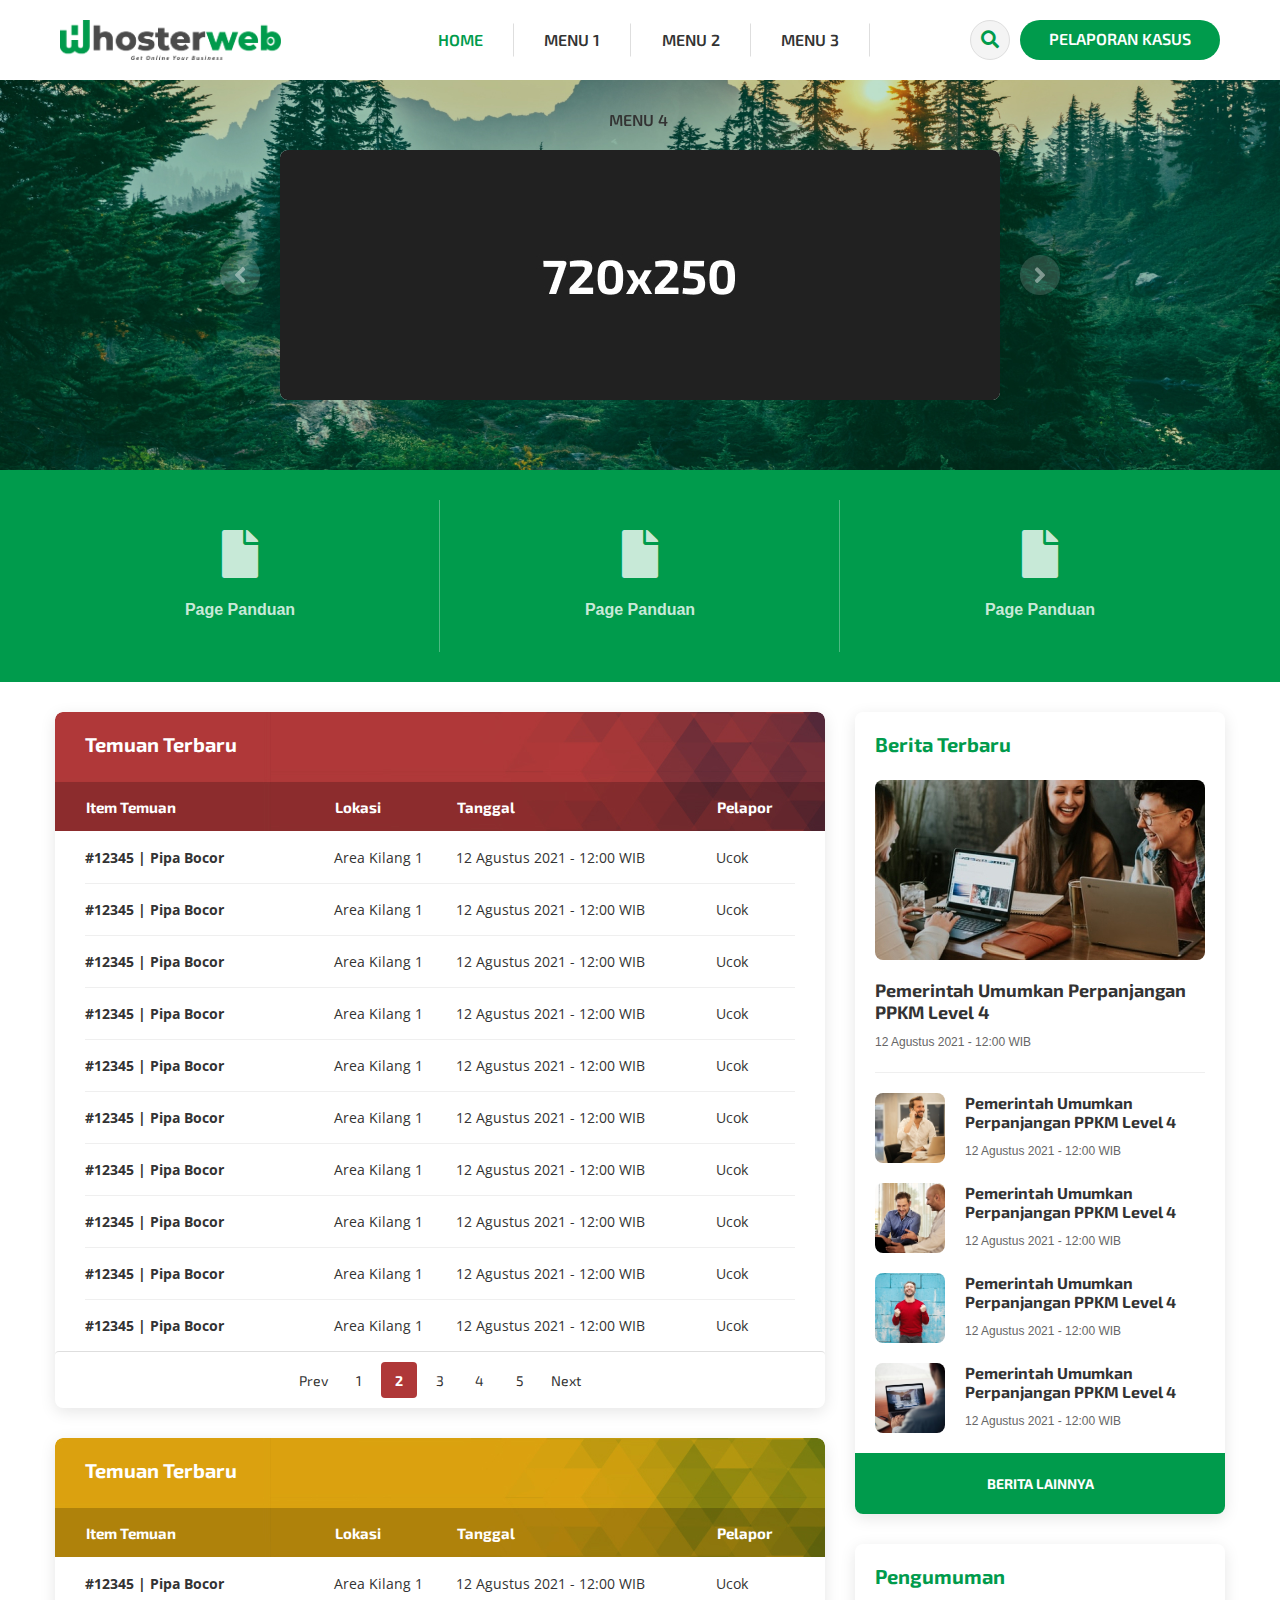
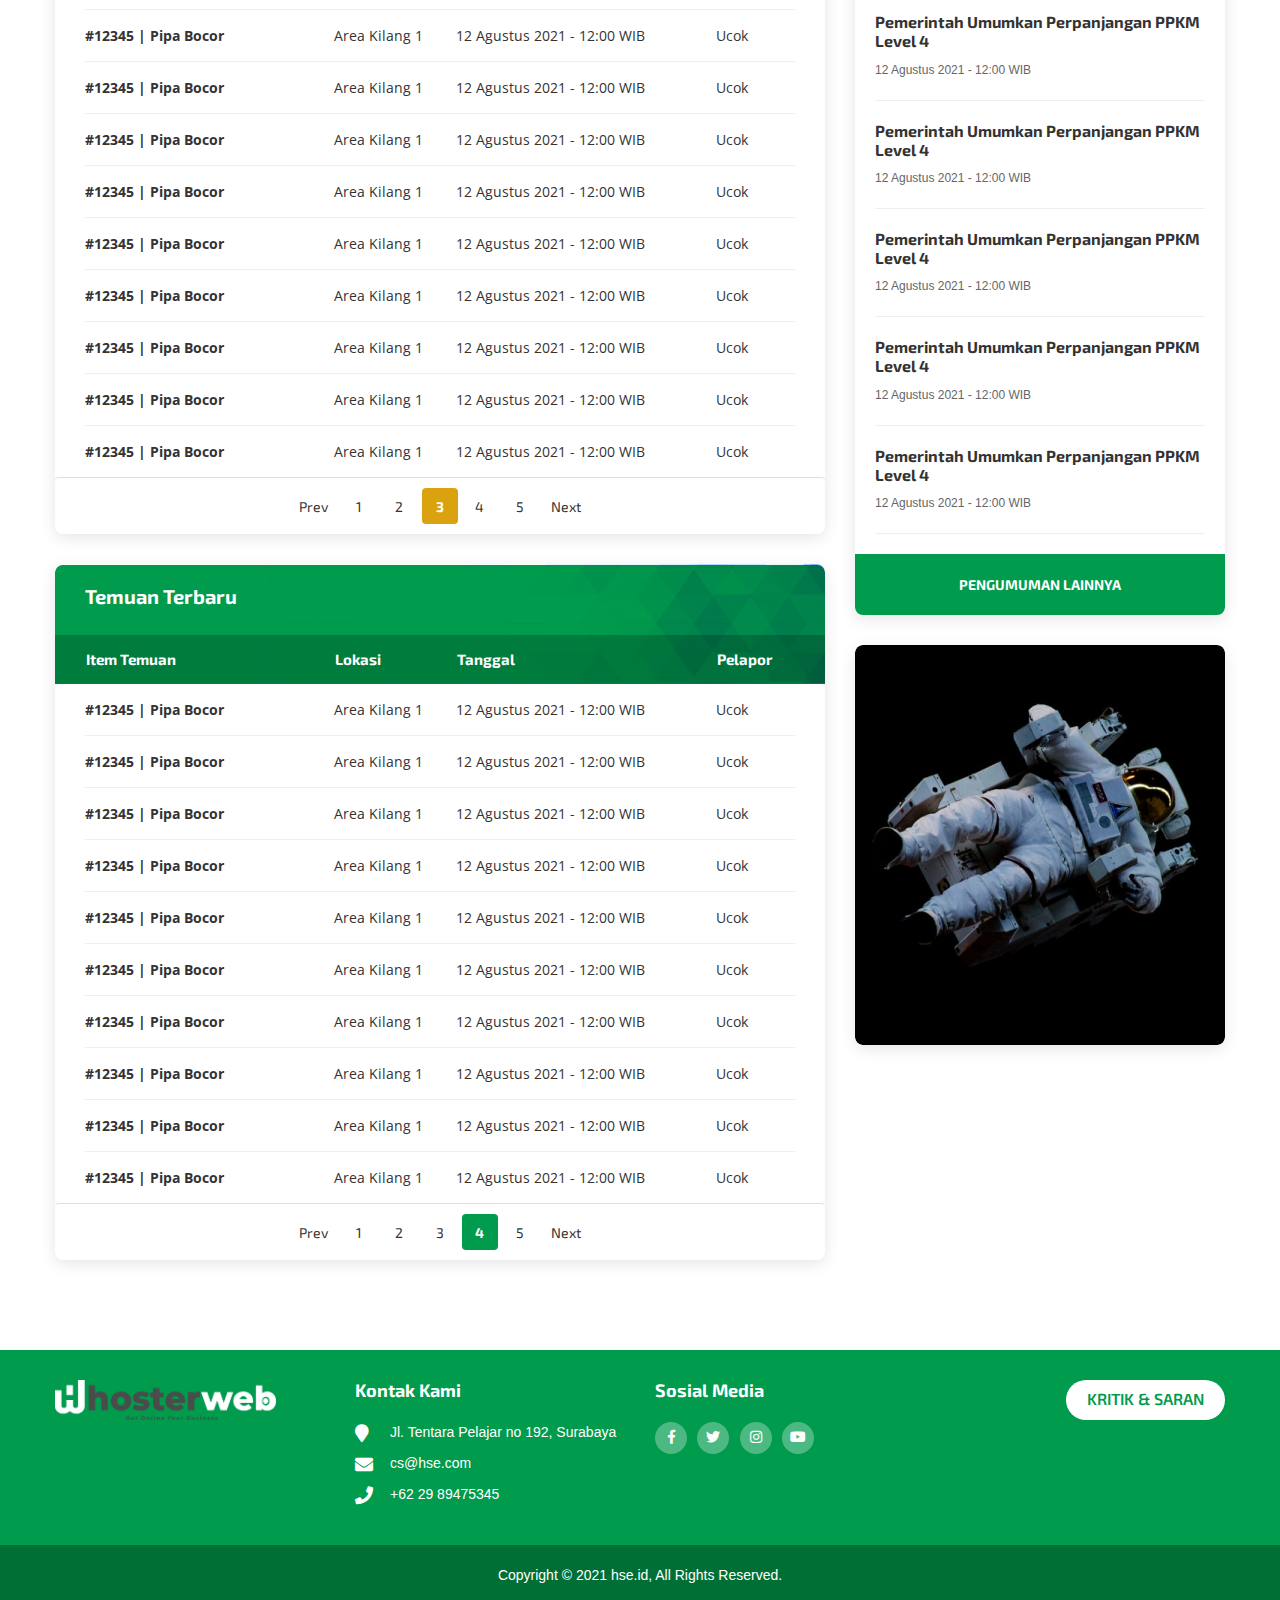
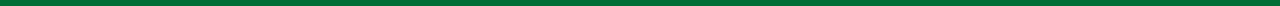
==== commit d613b798: "update logo" ====
--- a/index.html
+++ b/index.html
@@ -21,7 +21,7 @@
     <div class="master">
 
         <div class="h-nav">
-            <a href="index.html" class="logo"><img src="asset/images/logo.png" alt=""></a>
+            <a href="index.html" class="logo"><img src="asset/images/logo-2.png" alt=""></a>
 
             <div class="mob-nav-wrapper">
                 <div class="right-group">
@@ -471,7 +471,7 @@
                 <div class="container">
                     <div class="row">
                         <div class="col-md-3">
-                            <a href="index.html" class="foot-logo"><img src="asset/images/logo-white.png" alt=""></a>
+                            <a href="index.html" class="foot-logo"><img src="asset/images/logo-white-2.png" alt=""></a>
                         </div>
                         <div class="col-md-3">
                             <h4>Kontak Kami</h4>
--- a/asset/css/main.css
+++ b/asset/css/main.css
@@ -236,6 +236,9 @@
     -moz-transition: all ease-out 0.3s;
     -webkit-transition: all ease-out 0.3s;
 }
+.search input:focus{
+    outline: none;
+}
 .search button{
     width: 40px;
     height: 40px;
@@ -842,12 +845,13 @@
         padding-bottom: 0;
         padding-left: 20px;
         padding-right: 20px;
+        position: relative;
     }
     .report-table table td:last-child{
-        padding-bottom: 20px;
+        padding-bottom: 10px;
     }
     .report-table table td:last-child{
-        border-bottom: 1px solid #efefef;
+        border-bottom: 1px solid #dedede;
     }
     .report-table table td span{
         display: inline-block;
@@ -858,6 +862,27 @@
 
     .report-table table tr:nth-child(odd) td{
         background: #fafafa;
+    }
+
+    .report-table table td:first-child::before{
+        content: "";
+        display: inline-block;
+        width: 0;
+        height: 0;
+        border-style: solid;
+        border-width: 0 20px 20px 0;
+        position: absolute;
+        top: 0;
+        right: 0;
+    }
+    .report-table.red table td:first-child::before{
+        border-color: transparent var(--red) transparent transparent;
+    }
+    .report-table.orange table td:first-child::before{
+        border-color: transparent var(--orange) transparent transparent;
+    }
+    .report-table.green table td:first-child::before{
+        border-color: transparent var(--green) transparent transparent;
     }
 
     .card-1::after{
@@ -866,10 +891,12 @@
         top: 100%;
         left: 0;
     }
-}
-
-
-
-
-
-
+
+
+}
+
+
+
+
+
+
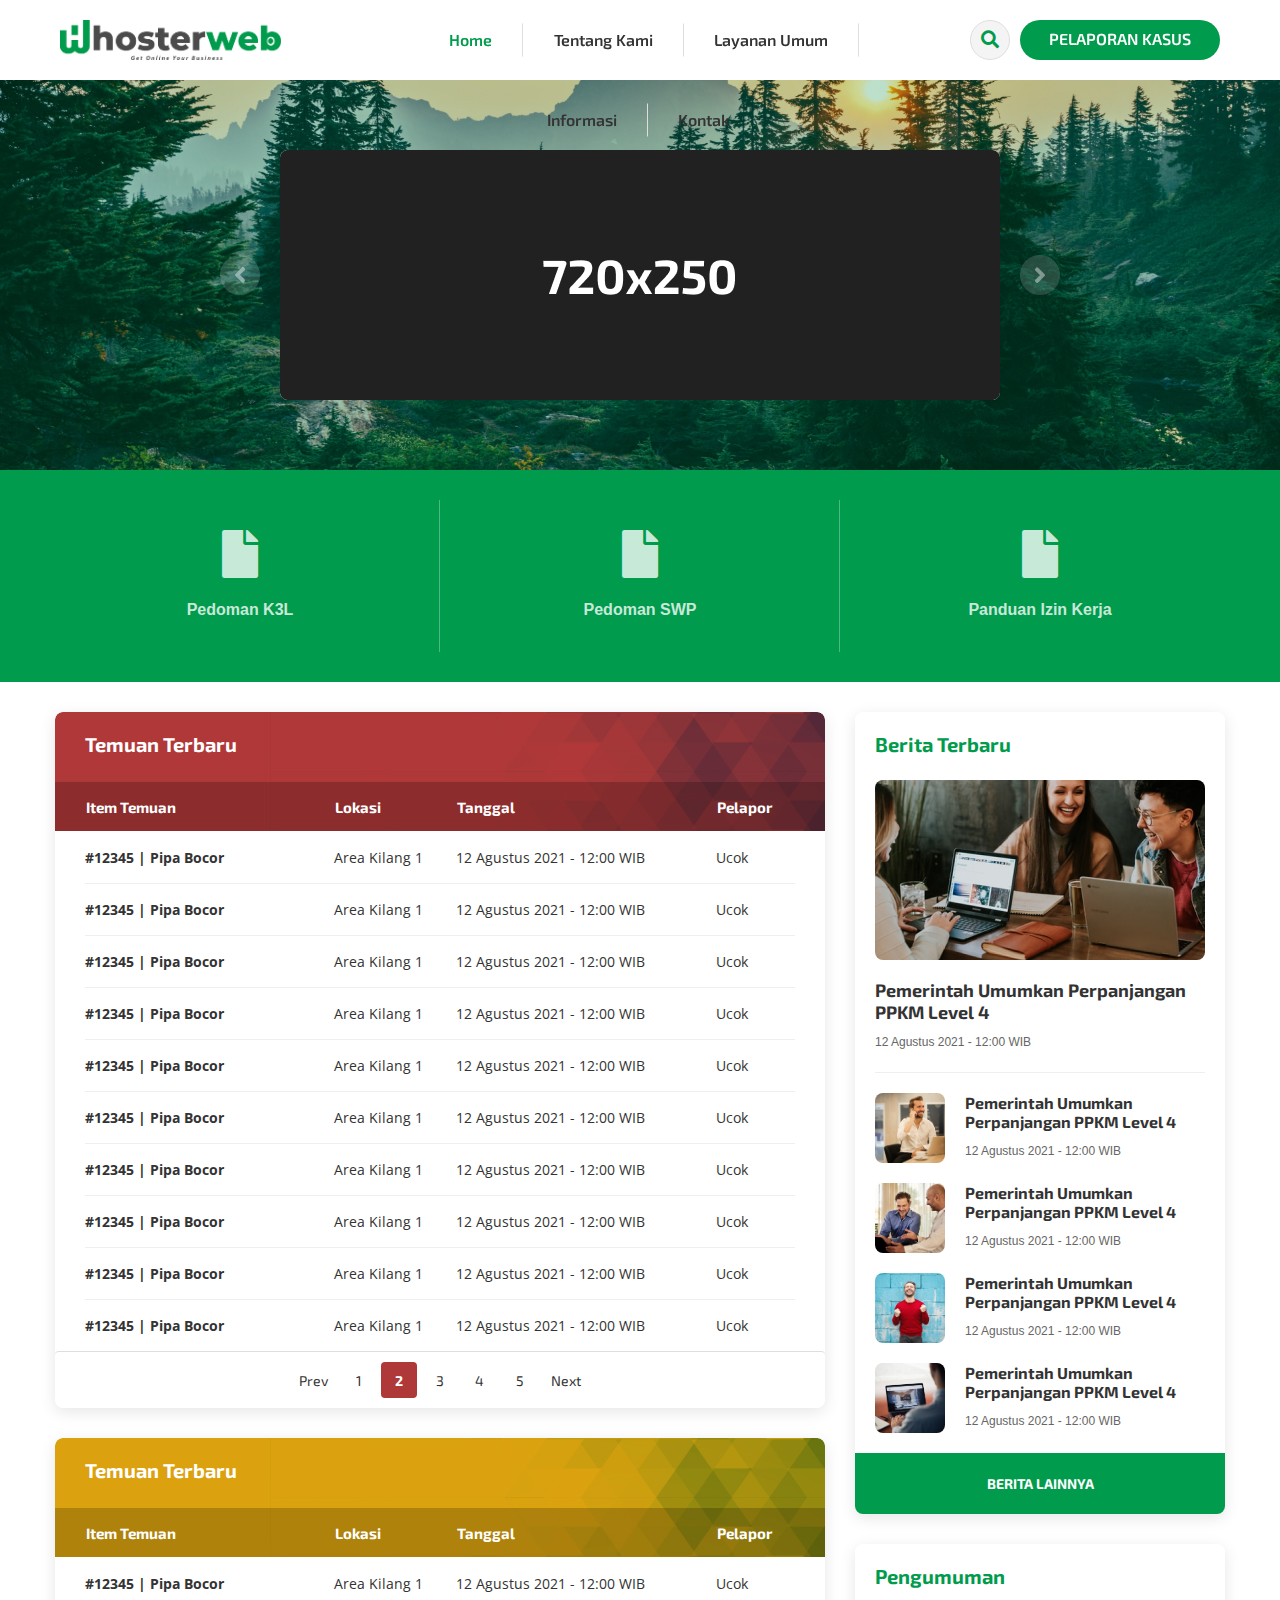
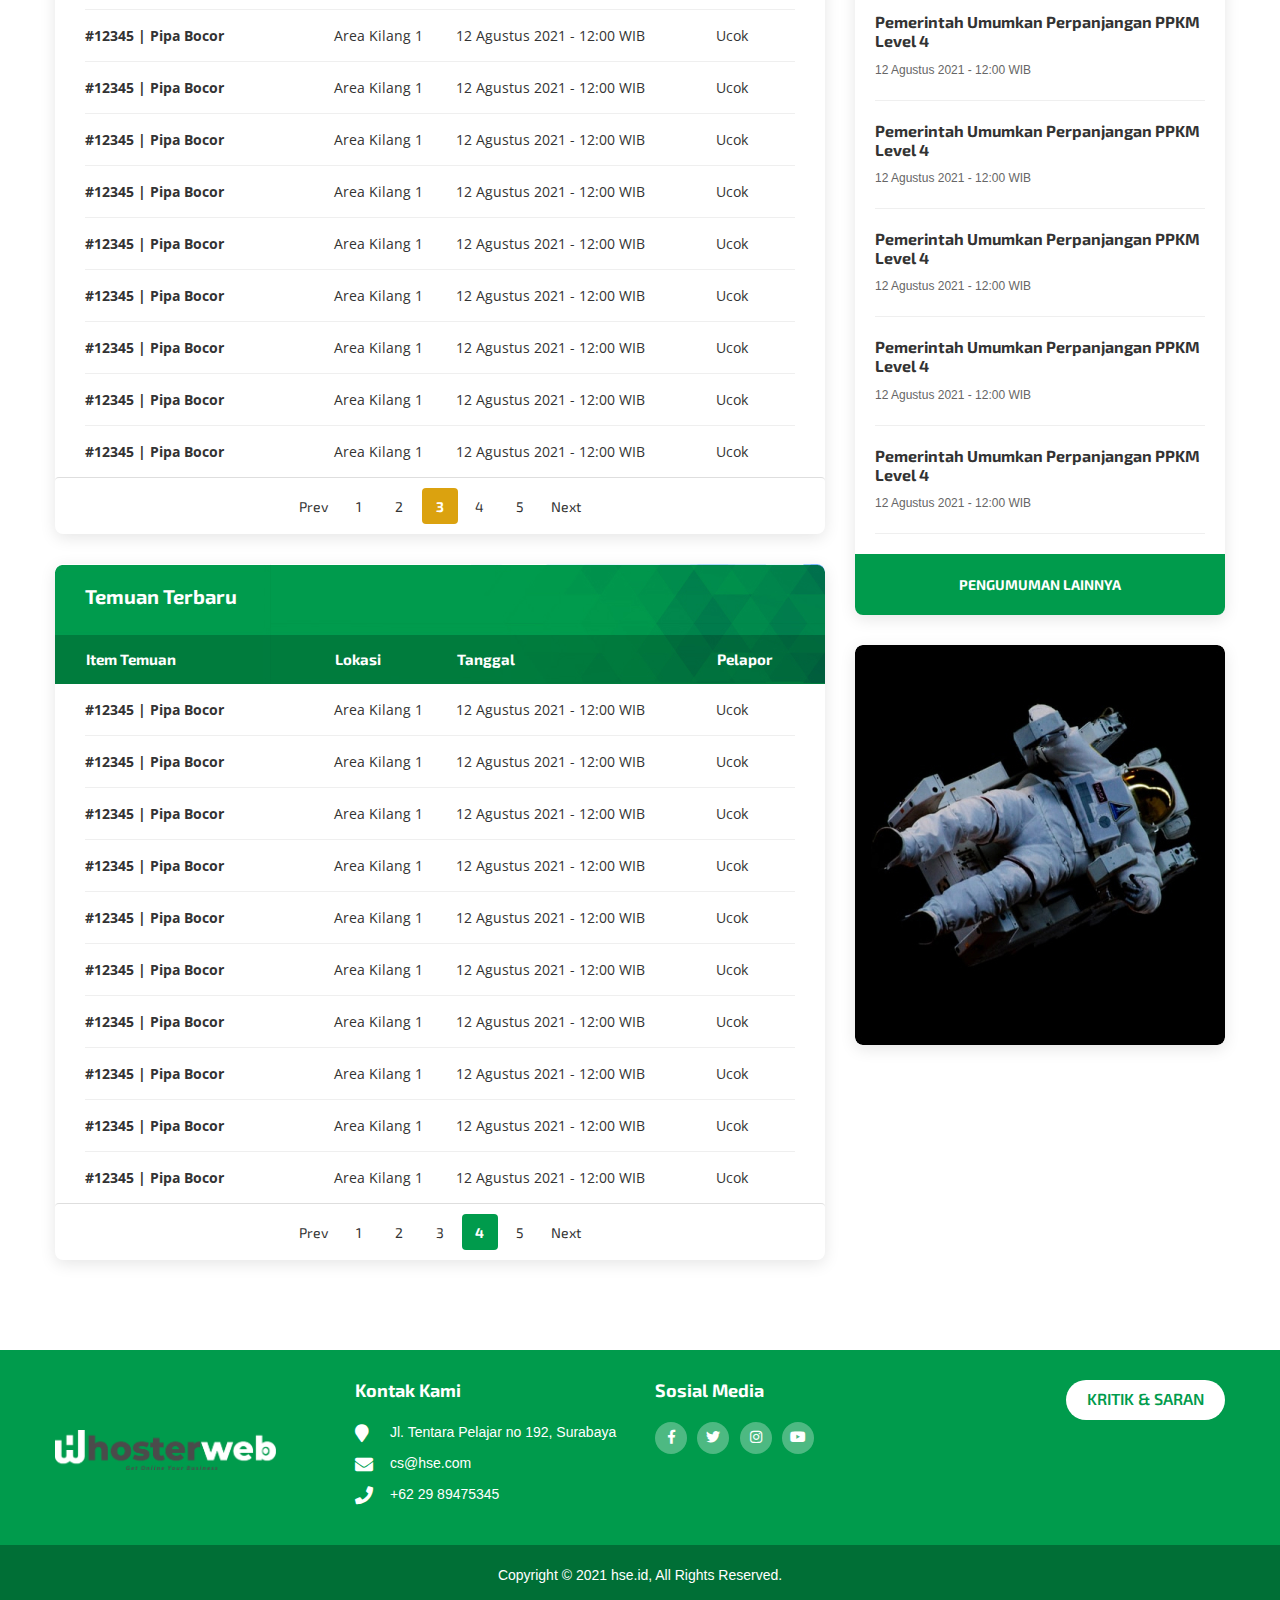
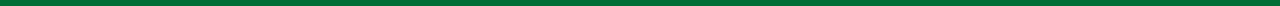
==== commit dbdafb98: "update tata letak menu" ====
--- a/index.html
+++ b/index.html
@@ -4,7 +4,7 @@
     <meta charset="UTF-8">
     <meta http-equiv="X-UA-Compatible" content="IE=edge">
     <meta name="viewport" content="width=device-width, initial-scale=1.0">
-    <title>HSE</title>
+    <title>HSE - Sistem Informasi K3LH</title>
 
     <link rel="stylesheet" href="asset/css/normalize.css">
     <link rel="stylesheet" href="asset/css/bootstrap.css">
@@ -33,18 +33,34 @@
                     <a href="#" class="btn">PELAPORAN KASUS</a>
                 </div>
                 <ul class="main-menu">
-                    <li class="menu-item active"><a href="index.html">HOME</a></li>
-                    <li class="menu-item"><a href="#">MENU 1</a></li>
-                    <li class="menu-item"><a href="#">MENU 2</a></li>
+                    <li class="menu-item active"><a href="index.html">Home</a></li>
                     <li class="menu-item has-dropdown">
-                        <a href="#">MENU 3</a>
+                        <a href="#">Tentang Kami</a>
                         <ul class="drop-ct">
-                            <li><a href="#">Submenu A</a></li>
-                            <li><a href="#">Submenu B</a></li>
-                            <li><a href="#">Submenu C</a></li>
+                            <li><a href="#">Profil UPT K3LH</a></li>
+                            <li><a href="#">Legalitas Izin</a></li>
                         </ul>
                     </li>
-                    <li class="menu-item"><a href="#">MENU 4</a></li>
+                    <li class="menu-item has-dropdown">
+                        <a href="#">Layanan Umum</a>
+                        <ul class="drop-ct">
+                            <li><a href="#">Download Form Kualifikasi Vendor</a></li>
+                            <li><a href="#">Download Form CHSE</a></li>
+                            <li><a href="#">Dowload Form Kuisioner Vendor</a></li>
+                        </ul>
+                    </li>
+                    <li class="menu-item has-dropdown">
+                        <a href="#">Informasi</a>
+                        <ul class="drop-ct">
+                            <li><a href="#">Laporan Penemuan Kasus</a></li>
+                            <li><a href="#">Monitoring Izin Kerja Aman</a></li>
+                            <li><a href="#">Pengumuman</a></li>
+                            <li><a href="#">Berita</a></li>
+                            <li><a href="#">Pedoman K3L</a></li>
+                            <li><a href="#">Pedoman Operasional Baku K3L</a></li>
+                        </ul>
+                    </li>
+                    <li class="menu-item"><a href="#">Kontak</a></li>
                 </ul>
             </div>
             <div class="burger"><i class="fa fa-bars"></i></div>
@@ -80,7 +96,7 @@
                         <div class="card-1">
                             <a href="#">
                                 <i class="fa fa-file"></i>
-                                <span>Page Panduan</span>
+                                <span>Pedoman K3L</span>
                             </a>
                         </div>
                     </div>
@@ -88,7 +104,7 @@
                         <div class="card-1">
                             <a href="#">
                                 <i class="fa fa-file"></i>
-                                <span>Page Panduan</span>
+                                <span>Pedoman SWP</span>
                             </a>
                         </div>
                     </div>
@@ -96,7 +112,7 @@
                         <div class="card-1">
                             <a href="#">
                                 <i class="fa fa-file"></i>
-                                <span>Page Panduan</span>
+                                <span>Panduan Izin Kerja</span>
                             </a>
                         </div>
                     </div>
--- a/asset/css/main.css
+++ b/asset/css/main.css
@@ -715,6 +715,7 @@
     display: block;
     width: 100%;
     height: 40px;
+    margin-top: 50px;
 }
 .foot-logo img{
     height: 100%;
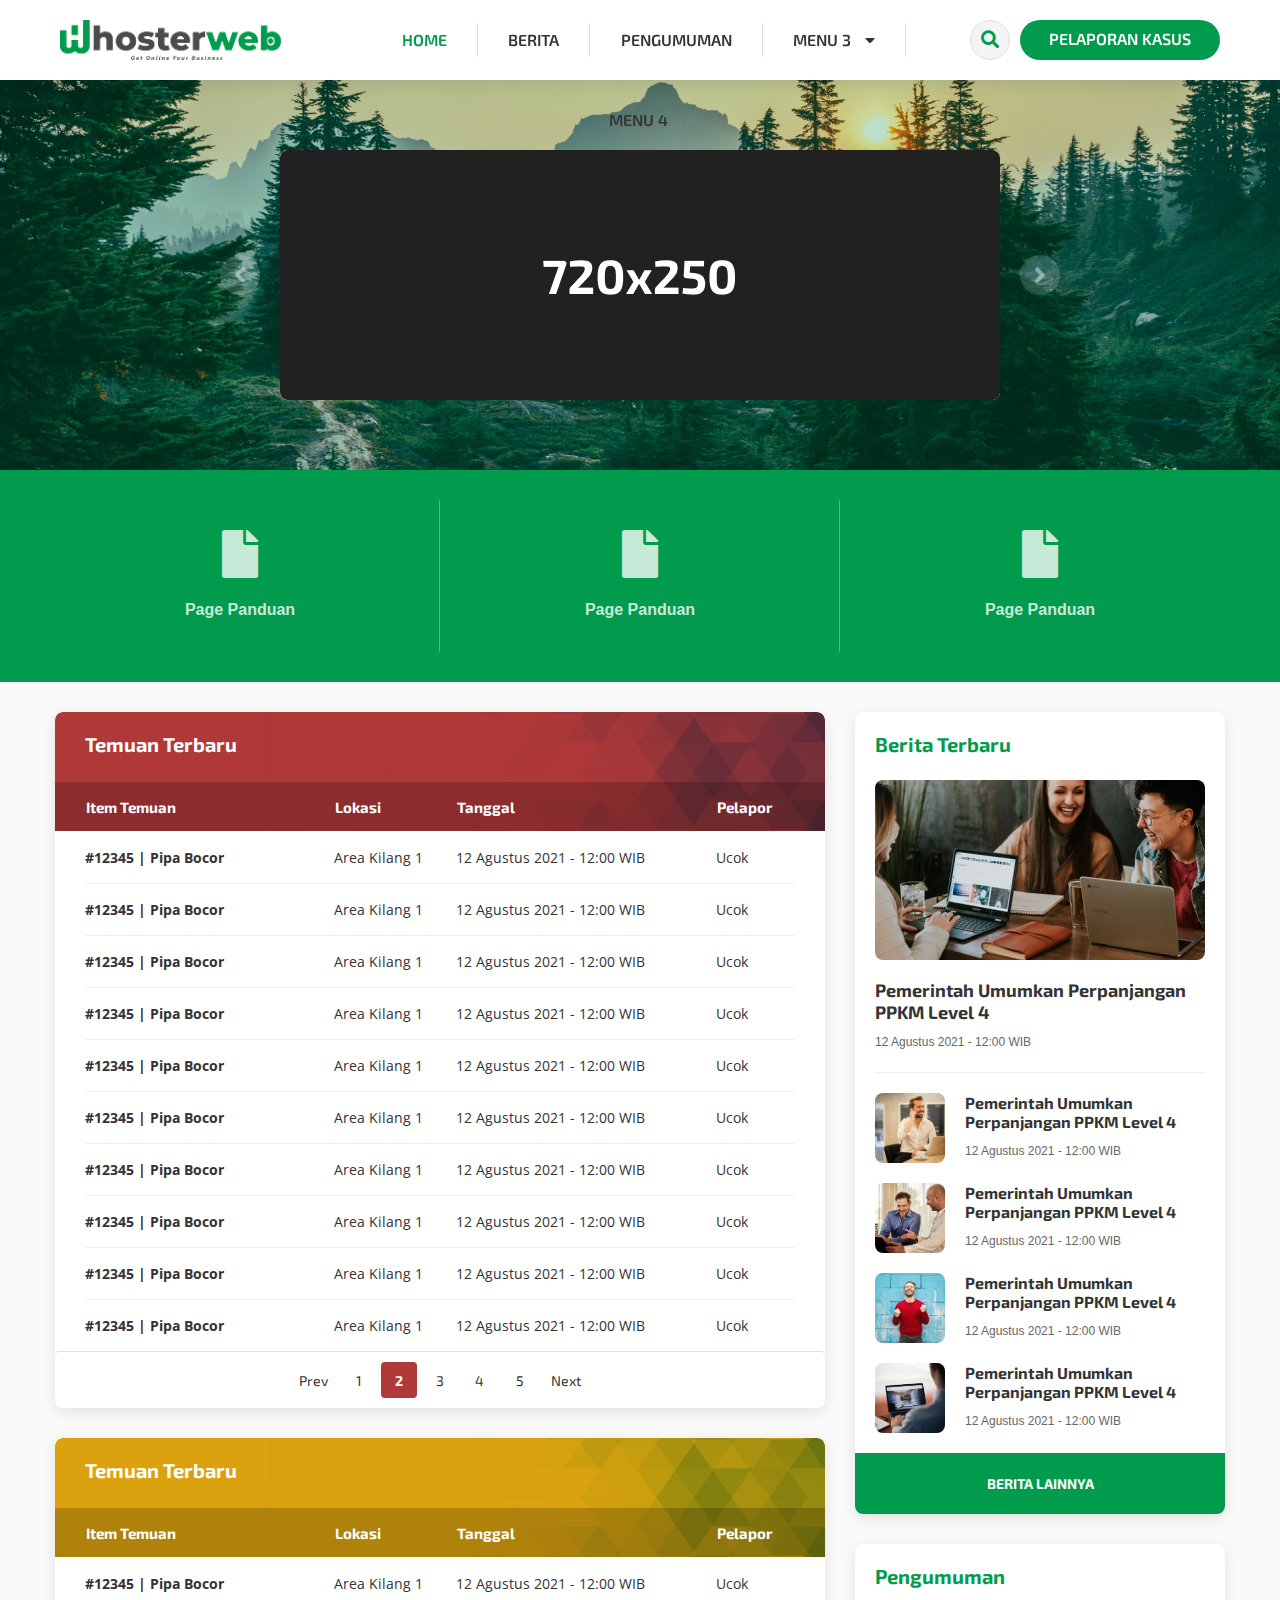
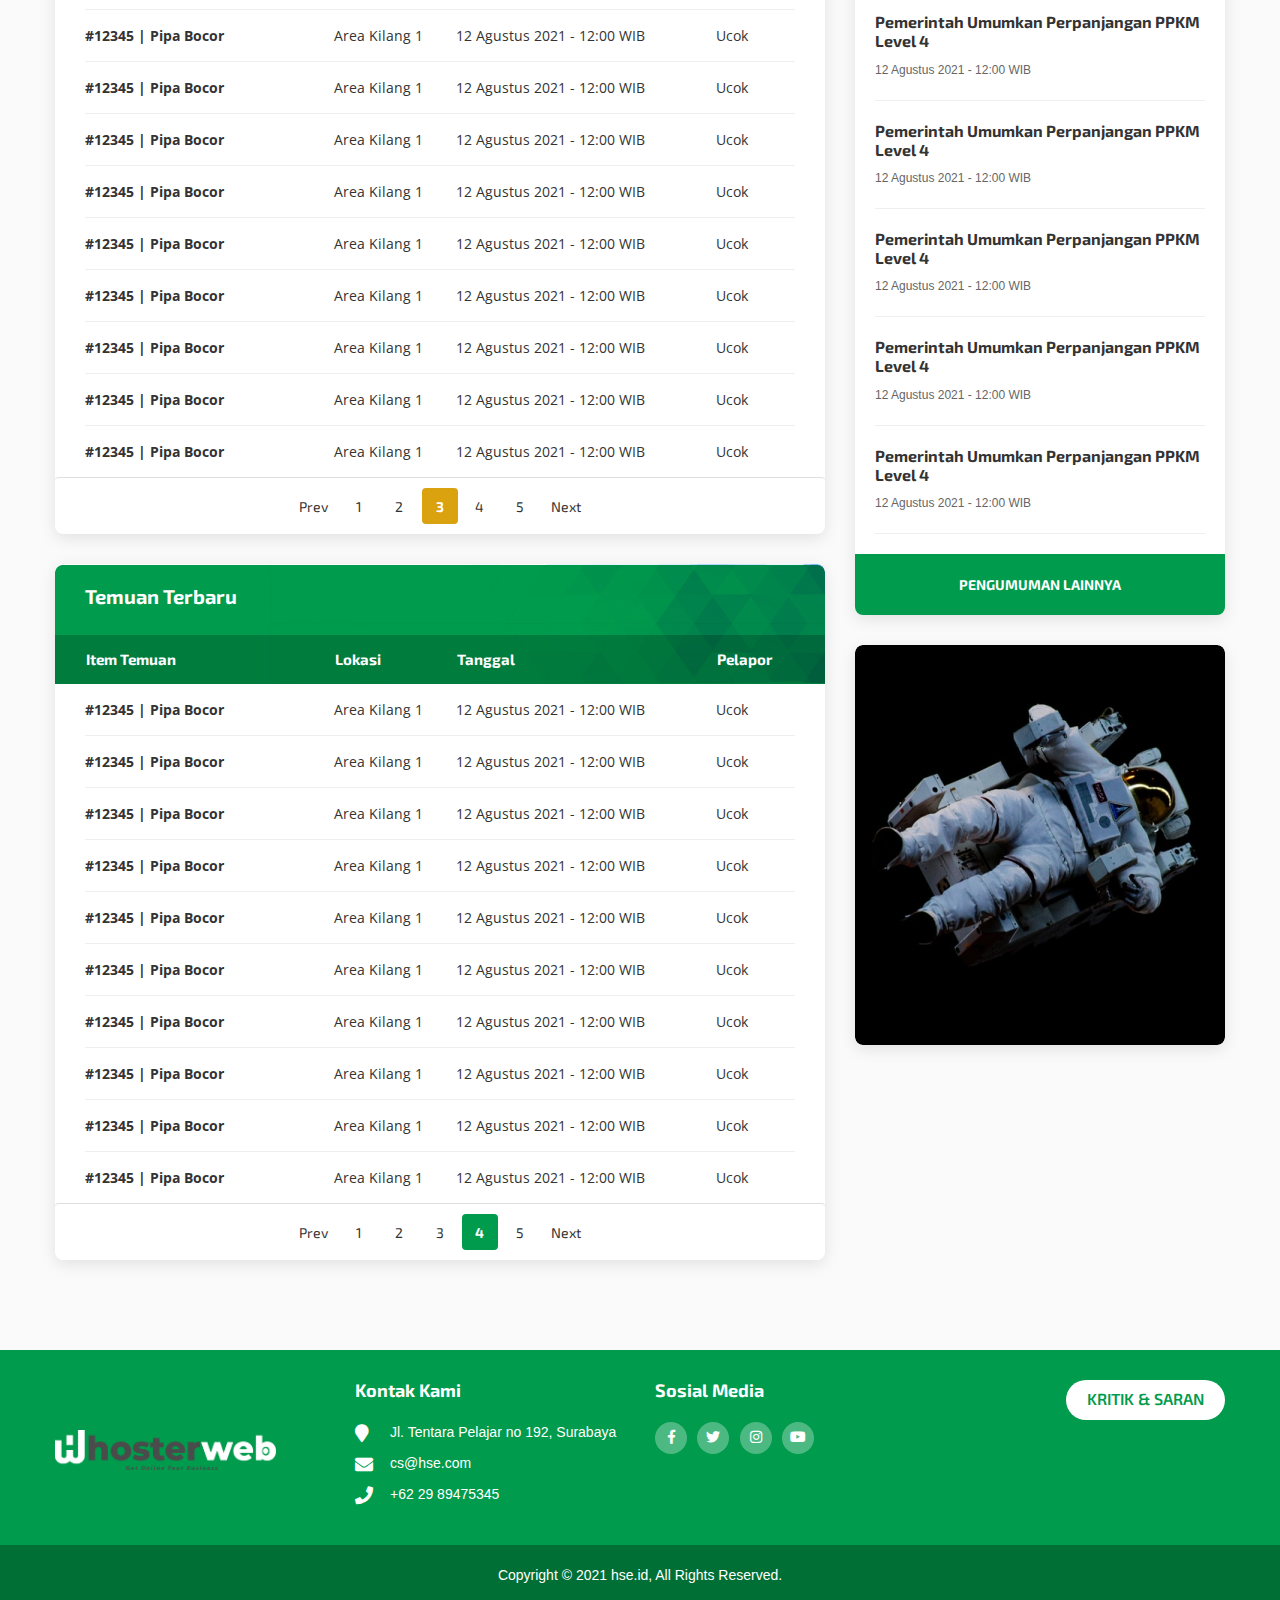
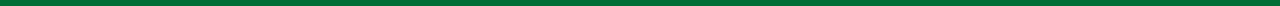
==== commit b4031734: "update" ====
--- a/index.html
+++ b/index.html
@@ -4,7 +4,7 @@
     <meta charset="UTF-8">
     <meta http-equiv="X-UA-Compatible" content="IE=edge">
     <meta name="viewport" content="width=device-width, initial-scale=1.0">
-    <title>HSE - Sistem Informasi K3LH</title>
+    <title>HSE</title>
 
     <link rel="stylesheet" href="asset/css/normalize.css">
     <link rel="stylesheet" href="asset/css/bootstrap.css">
@@ -33,34 +33,18 @@
                     <a href="#" class="btn">PELAPORAN KASUS</a>
                 </div>
                 <ul class="main-menu">
-                    <li class="menu-item active"><a href="index.html">Home</a></li>
+                    <li class="menu-item active"><a href="index.html">HOME</a></li>
+                    <li class="menu-item"><a href="berita.html">BERITA</a></li>
+                    <li class="menu-item"><a href="pengumuman.html">PENGUMUMAN</a></li>
                     <li class="menu-item has-dropdown">
-                        <a href="#">Tentang Kami</a>
+                        <a href="#">MENU 3 <i class="fa fa-caret-down"></i></a>
                         <ul class="drop-ct">
-                            <li><a href="#">Profil UPT K3LH</a></li>
-                            <li><a href="#">Legalitas Izin</a></li>
+                            <li><a href="#">Submenu A</a></li>
+                            <li><a href="#">Submenu B</a></li>
+                            <li><a href="#">Submenu C</a></li>
                         </ul>
                     </li>
-                    <li class="menu-item has-dropdown">
-                        <a href="#">Layanan Umum</a>
-                        <ul class="drop-ct">
-                            <li><a href="#">Download Form Kualifikasi Vendor</a></li>
-                            <li><a href="#">Download Form CHSE</a></li>
-                            <li><a href="#">Dowload Form Kuisioner Vendor</a></li>
-                        </ul>
-                    </li>
-                    <li class="menu-item has-dropdown">
-                        <a href="#">Informasi</a>
-                        <ul class="drop-ct">
-                            <li><a href="#">Laporan Penemuan Kasus</a></li>
-                            <li><a href="#">Monitoring Izin Kerja Aman</a></li>
-                            <li><a href="#">Pengumuman</a></li>
-                            <li><a href="#">Berita</a></li>
-                            <li><a href="#">Pedoman K3L</a></li>
-                            <li><a href="#">Pedoman Operasional Baku K3L</a></li>
-                        </ul>
-                    </li>
-                    <li class="menu-item"><a href="#">Kontak</a></li>
+                    <li class="menu-item"><a href="#">MENU 4</a></li>
                 </ul>
             </div>
             <div class="burger"><i class="fa fa-bars"></i></div>
@@ -96,7 +80,7 @@
                         <div class="card-1">
                             <a href="#">
                                 <i class="fa fa-file"></i>
-                                <span>Pedoman K3L</span>
+                                <span>Page Panduan</span>
                             </a>
                         </div>
                     </div>
@@ -104,7 +88,7 @@
                         <div class="card-1">
                             <a href="#">
                                 <i class="fa fa-file"></i>
-                                <span>Pedoman SWP</span>
+                                <span>Page Panduan</span>
                             </a>
                         </div>
                     </div>
@@ -112,7 +96,7 @@
                         <div class="card-1">
                             <a href="#">
                                 <i class="fa fa-file"></i>
-                                <span>Panduan Izin Kerja</span>
+                                <span>Page Panduan</span>
                             </a>
                         </div>
                     </div>
--- a/asset/css/main.css
+++ b/asset/css/main.css
@@ -16,6 +16,11 @@
     text-decoration: none;
 }
 
+h1,h2,h3,h4,h5,h6{
+    font-family: var(--exo);
+    font-weight: 700;
+}
+
 ul{
     list-style: none;
     padding-left: 0;
@@ -37,6 +42,8 @@
     float: left;
     position: relative;
     overflow-x: hidden;
+    padding-top: 80px;
+    background: #fafafa;
 }
 
 
@@ -49,6 +56,7 @@
     left: 0;
     z-index: 9;
     padding: 0 60px;
+    box-shadow: 0 4px 16px rgba(0,0,0,0.1);
 }
 
 .logo{
@@ -108,6 +116,9 @@
 }
 .main-menu .menu-item:last-child:before{
     display: none;
+}
+.main-menu .menu-item i{
+    margin-left: 10px;
 }
 .main-menu .drop-ct{
     width: 0;
@@ -278,7 +289,7 @@
 }
 
 .home-cover{
-    padding: 150px 0 70px;
+    padding: 70px 0;
 }
 
 .cover-img{
@@ -497,7 +508,7 @@
 }
 .pagination a.active,
 .pagination a:hover{
-    background: #333;
+    background: var(--green);
     color: #fff;
     font-weight: 700;
 }
@@ -722,6 +733,272 @@
     object-fit: contain;
 }
 
+.section-title{
+    width: 100%;
+    float: left;
+    margin-bottom: 20px;
+}
+.section-title h3{
+    font-size: 36px;
+    color: var(--green);
+}
+
+.post{
+    width: 100%;
+    float: left;
+}
+.post-item{
+    width: 100%;
+    float: left;
+    padding-bottom: 20px;
+    margin-bottom: 20px;
+    border-bottom: 1px solid #dedede;
+    position: relative;
+}
+figure{
+    width: 100%;
+}
+.post-item .pic{
+    width: 160px;
+    height: 160px;
+    float: left;
+    overflow: hidden;
+    border-radius: 8px;
+    -moz-border-radius: 8px;
+    -webkit-border-radius: 8px;
+}
+.post-item .pic img{
+    width: 100%;
+    height: 100%;
+    object-fit: cover;
+}
+.post-item .text{
+    width: 100%;
+    float: left;
+}
+.post.has-thumbnail .post-item .text{
+    width: calc(100% - 160px);
+    padding-left: 20px;
+}
+.post-item .text h2{
+    font-size: 24px;
+    margin-bottom: 10px;
+}
+.post-item .text h2 a{
+    color: #000;
+}
+.post-item .datetime{
+    font-size: 14px;
+    color: #666;
+    margin-bottom: 10px;
+}
+.post-item p{
+    font-size: 14px;
+    color: #333;
+}
+.post.has-thumbnail .post-item:first-child{
+    border-bottom: none;
+    padding-bottom: 0;
+    margin-bottom: 30px;
+}
+.post.has-thumbnail .post-item:first-child .pic{
+    width: 100%;
+    height: 560px;
+    position: relative;
+}
+.post.has-thumbnail .post-item:first-child .text{
+    width: 100%;
+    padding: 30px;
+    position: absolute;
+    bottom: 0;
+    left: 0;
+    z-index: 2;
+}
+.post.has-thumbnail .post-item:first-child .pic::before{
+    content: "";
+    width: 100%;
+    height: 80%;
+    position: absolute;
+    bottom: 0;
+    left: 0;
+    background: rgba(0,0,0,0.5);
+background: linear-gradient(0deg, rgba(0,0,0,1) 0%, rgba(0,0,0,0) 100%);
+}
+.post.has-thumbnail .post-item:first-child .text h2 a,
+.post.has-thumbnail .post-item:first-child .text p{
+    color: #fff;
+}
+.post.has-thumbnail .post-item:first-child .text .datetime{
+    color: rgba(255,255,255,0.7);
+}
+
+.h-breadcrumb{
+    width: 100%;
+    float: left;
+    margin-top: -30px;
+    border-bottom: 1px solid #dedede;
+    margin-bottom: 30px;
+}
+.h-breadcrumb li{
+    display: inline-block;
+    padding: 20px 0;
+    margin-right: 20px;
+}
+.h-breadcrumb li a{
+    display: block;
+    padding-right: 20px;
+    border-right: 1px solid #dedede;
+    color: #333;
+}
+.h-breadcrumb li:last-child a{
+    border-right: none;
+}
+
+.article{
+    width: 100%;
+    float: left;
+}
+.article h1{
+    font-size: 32px;
+    margin-bottom: 20px;
+}
+.article .main-img{
+    width: 100%;
+    position: relative;
+    margin-bottom: 20px;
+}
+.article .main-img img{
+    width: 100%;
+}
+.article .main-img figcaption{
+    width: 100%;
+    font-size: 13px;
+    color: #fff;
+    padding: 10px 20px;
+    position: absolute;
+    bottom: 0;
+    left: 0;
+    background: rgba(0,0,0,0.7);
+}
+.article .meta-info{
+    width: 100%;
+    font-size: 14px;
+    color: #666;
+    margin-bottom: 30px;
+}
+.article-ct{
+    width: 100%;
+    font-size: 16px;
+    line-height: 200%;
+    color: #333;
+    font-family: var(--opensans);
+    margin-bottom: 30px;
+}
+.article-ct h1{font-size: 32px;}
+.article-ct h2{font-size: 24px;}
+.article-ct h3{font-size: 20px;}
+.article-ct h4{font-size: 18px;}
+.article-ct h5{font-size: 16px;}
+.article-ct h6{font-size: 14px;}
+.article-ct ul{
+    padding-left: 38px;
+    list-style: circle;
+    margin-bottom: 20px;
+}
+.article-ct ul li,
+.article-ct ol li{
+    font-size: 16px;
+}
+.article-ct blockquote{
+    background: #f4f4f4;
+    border-left: 2px solid var(--green);
+    padding: 40px;
+    font-size: 24px;
+    font-weight: 700;
+}
+.article-ct blockquote span.author{
+    font-size: 18px;
+    font-weight: 700;
+    display: block;
+    margin-top: 20px;
+    color: var(--green);
+}
+
+.share{
+    width: 100%;
+    border: 1px solid #dedede;
+    background: #fff;
+    float: left;
+    padding: 10px 20px;
+    margin-bottom: 30px;
+}
+.share h6{
+    width: 30%;
+    float: left;
+    padding-top: 8px;
+}
+.share .social-media{
+    float: right;
+    width: 70%;
+    text-align: right;
+}
+.share .social-media li{
+    display: inline-block;
+}
+.share .social-media li a{
+    display: block;
+    width: 40px;
+    height: 40px;
+    background: #f4f4f4;
+    padding-top: 7px;
+    font-size: 18px;
+    color: #fff;
+}
+.share .social-media li a.fb{background: #3B5998;}
+.share .social-media li a.tw{background: #00ACED;}
+.share .social-media li a.wa{background: #12AF0A;}
+.share .social-media li a.ln{background: #00C300;}
+
+.form-laporan{
+    width: 100%;
+    max-width: 640px;
+    margin: auto;
+    background: #fff;
+    padding: 30px;
+    box-shadow: 0 4px 16px rgba(0,0,0,0.1);
+    -moz-box-shadow: 0 4px 16px rgba(0,0,0,0.1);
+    -webkit-box-shadow: 0 4px 16px rgba(0,0,0,0.1);
+    border-radius: 8px;
+    -moz-border-radius: 8px;
+    -webkit-border-radius: 8px;
+}
+.form-laporan .widget-title{
+    padding: 0;
+    margin-bottom: 30px;
+}
+.form-laporan label{
+    display: block;
+    font-size: 14px;
+    color: #333;
+}
+.form-laporan input,
+.form-laporan textarea,
+.form-laporan select{
+    width: 100%;
+    height: 56px;
+    padding: 13px 20px;
+    margin-bottom: 20px;
+    font-size: 16px;
+    background: #fff;
+    border: 1px solid #dedede;
+    border-radius: 4px;
+    -moz-border-radius: 4px;
+    -webkit-border-radius: 4px;
+}
+.form-laporan textarea{
+    height: 120px;
+}
+
 @media only screen and (max-width: 1024px){
 
     .h-nav{
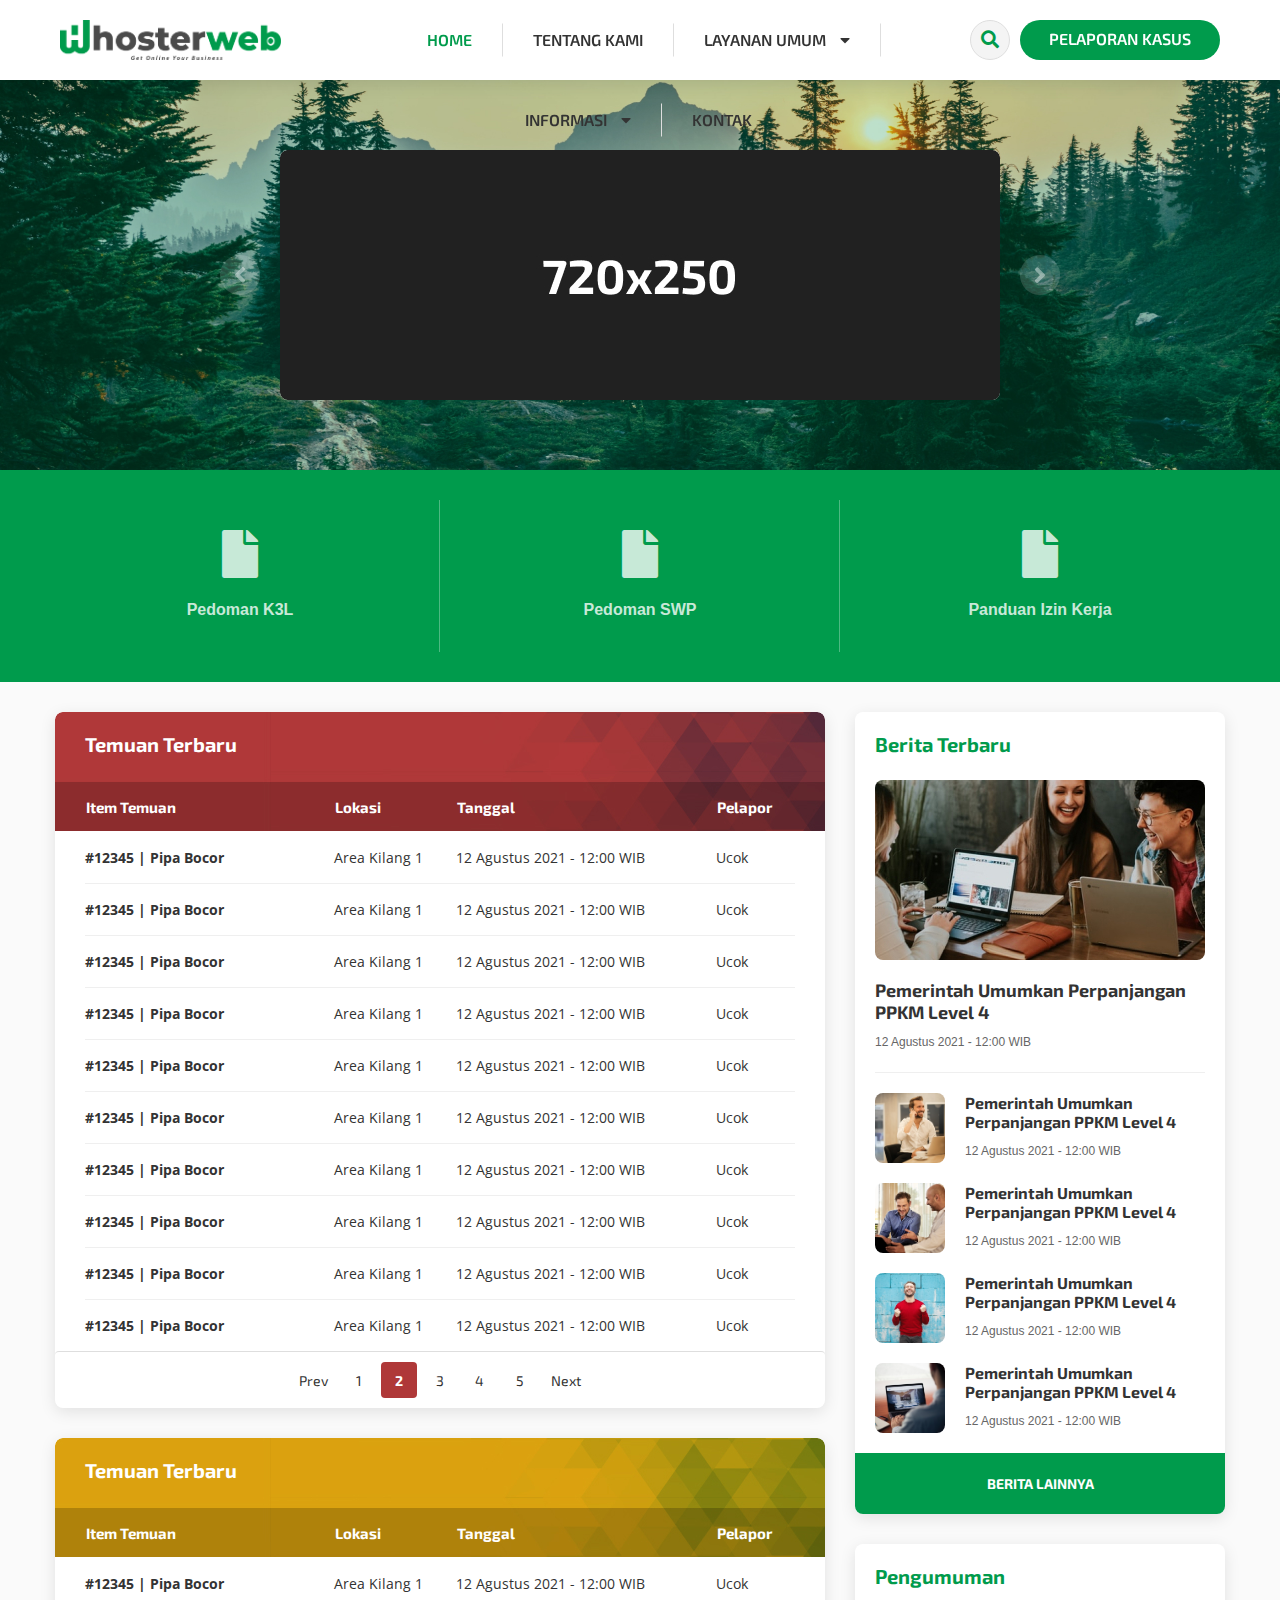
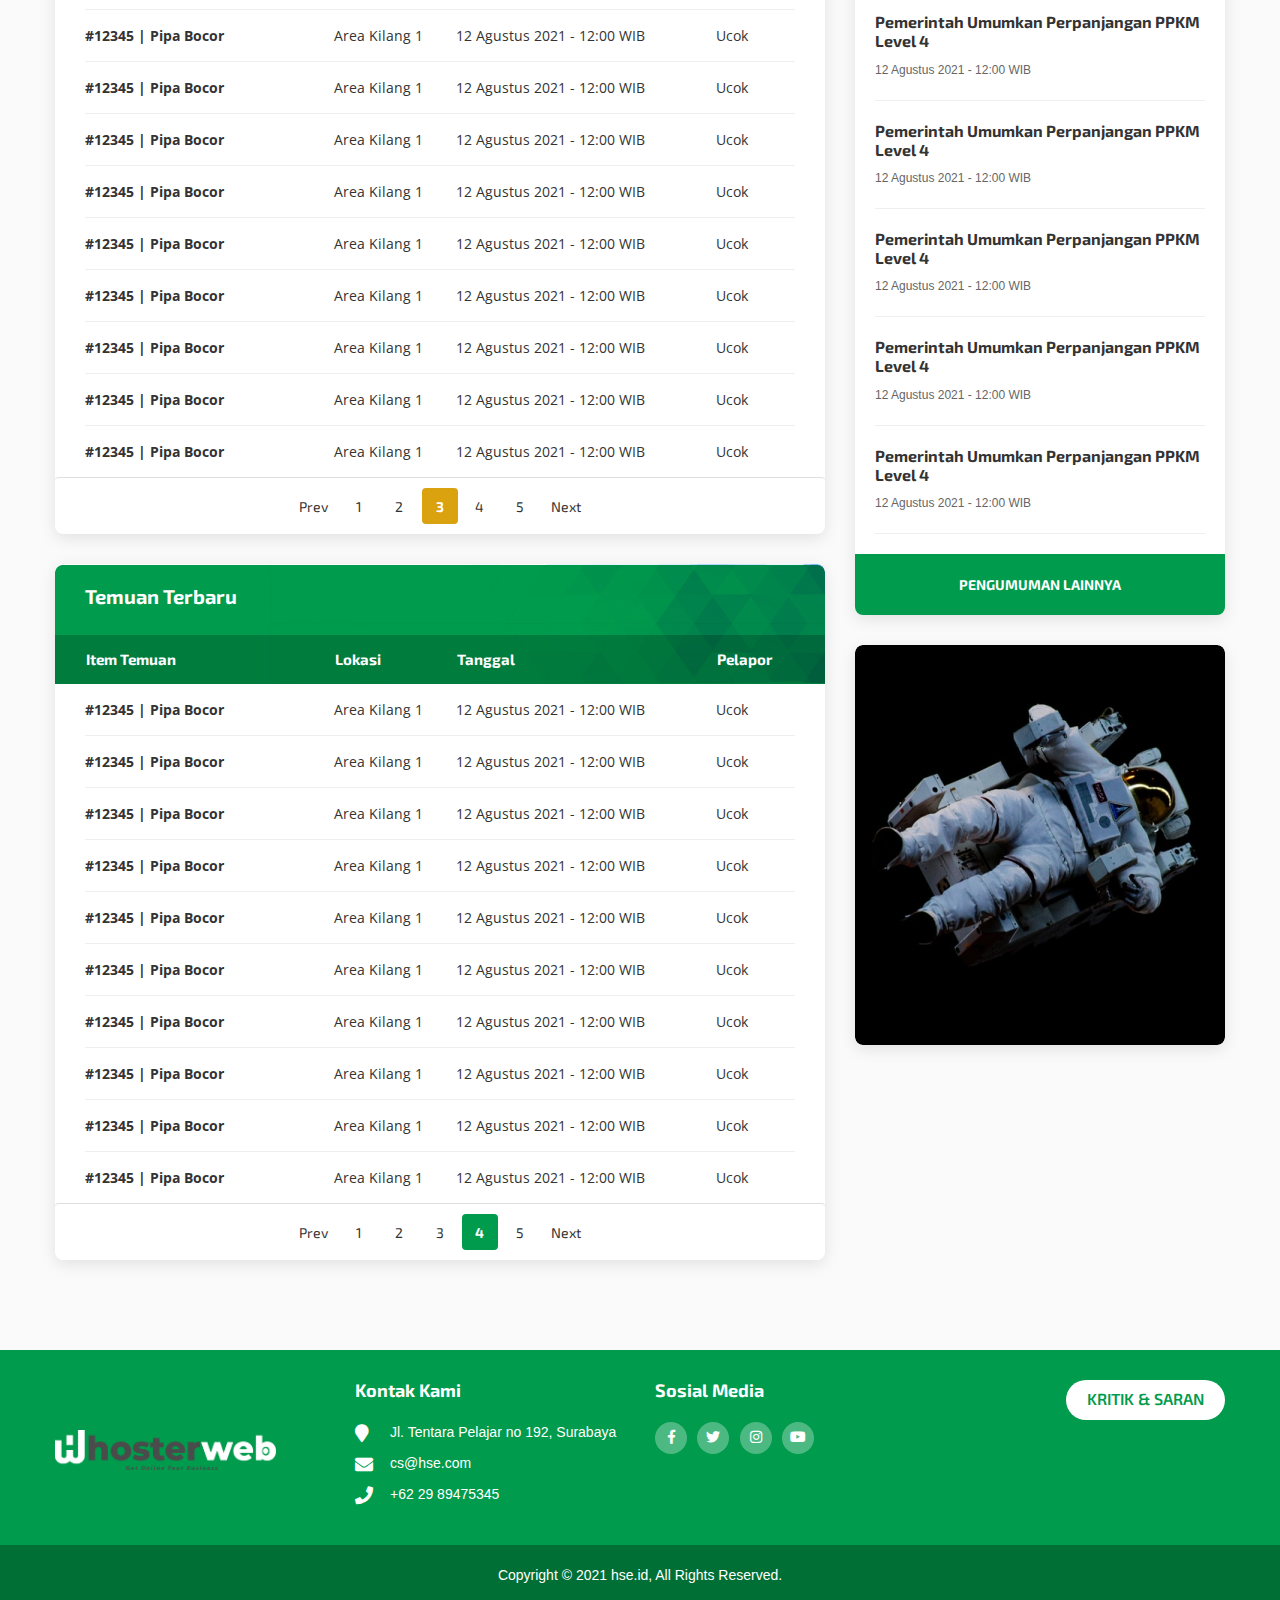
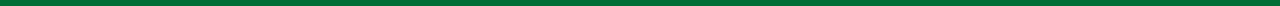
==== commit 264d249f: "updates" ====
--- a/index.html
+++ b/index.html
@@ -34,17 +34,27 @@
                 </div>
                 <ul class="main-menu">
                     <li class="menu-item active"><a href="index.html">HOME</a></li>
-                    <li class="menu-item"><a href="berita.html">BERITA</a></li>
-                    <li class="menu-item"><a href="pengumuman.html">PENGUMUMAN</a></li>
+                    <li class="menu-item"><a href="#">TENTANG KAMI</a></li>
                     <li class="menu-item has-dropdown">
-                        <a href="#">MENU 3 <i class="fa fa-caret-down"></i></a>
+                        <a href="#">LAYANAN UMUM <i class="fa fa-caret-down"></i></a>
                         <ul class="drop-ct">
-                            <li><a href="#">Submenu A</a></li>
-                            <li><a href="#">Submenu B</a></li>
-                            <li><a href="#">Submenu C</a></li>
+                            <li><a href="#">Download Form Kualifikasi Vendor</a></li>
+                            <li><a href="#">Download Form CHSE</a></li>
+                            <li><a href="#">Download Form Kuisioner Vendor</a></li>
                         </ul>
                     </li>
-                    <li class="menu-item"><a href="#">MENU 4</a></li>
+                    <li class="menu-item has-dropdown">
+                        <a href="#">INFORMASI <i class="fa fa-caret-down"></i></a>
+                        <ul class="drop-ct">
+                            <li><a href="#">Laporan Penemuan Kasus</a></li>
+                            <li><a href="#">Monitoring Izin Kerja Aman</a></li>
+                            <li><a href="#">Pengumuman</a></li>
+                            <li><a href="#">Berita</a></li>
+                            <li><a href="#">Pedoman K3L</a></li>
+                            <li><a href="#">Pedoman Operasional Baku K3L</a></li>
+                        </ul>
+                    </li>
+                    <li class="menu-item"><a href="#">KONTAK</a></li>
                 </ul>
             </div>
             <div class="burger"><i class="fa fa-bars"></i></div>
@@ -80,7 +90,7 @@
                         <div class="card-1">
                             <a href="#">
                                 <i class="fa fa-file"></i>
-                                <span>Page Panduan</span>
+                                <span>Pedoman K3L</span>
                             </a>
                         </div>
                     </div>
@@ -88,7 +98,7 @@
                         <div class="card-1">
                             <a href="#">
                                 <i class="fa fa-file"></i>
-                                <span>Page Panduan</span>
+                                <span>Pedoman SWP</span>
                             </a>
                         </div>
                     </div>
@@ -96,7 +106,7 @@
                         <div class="card-1">
                             <a href="#">
                                 <i class="fa fa-file"></i>
-                                <span>Page Panduan</span>
+                                <span>Panduan Izin Kerja</span>
                             </a>
                         </div>
                     </div>
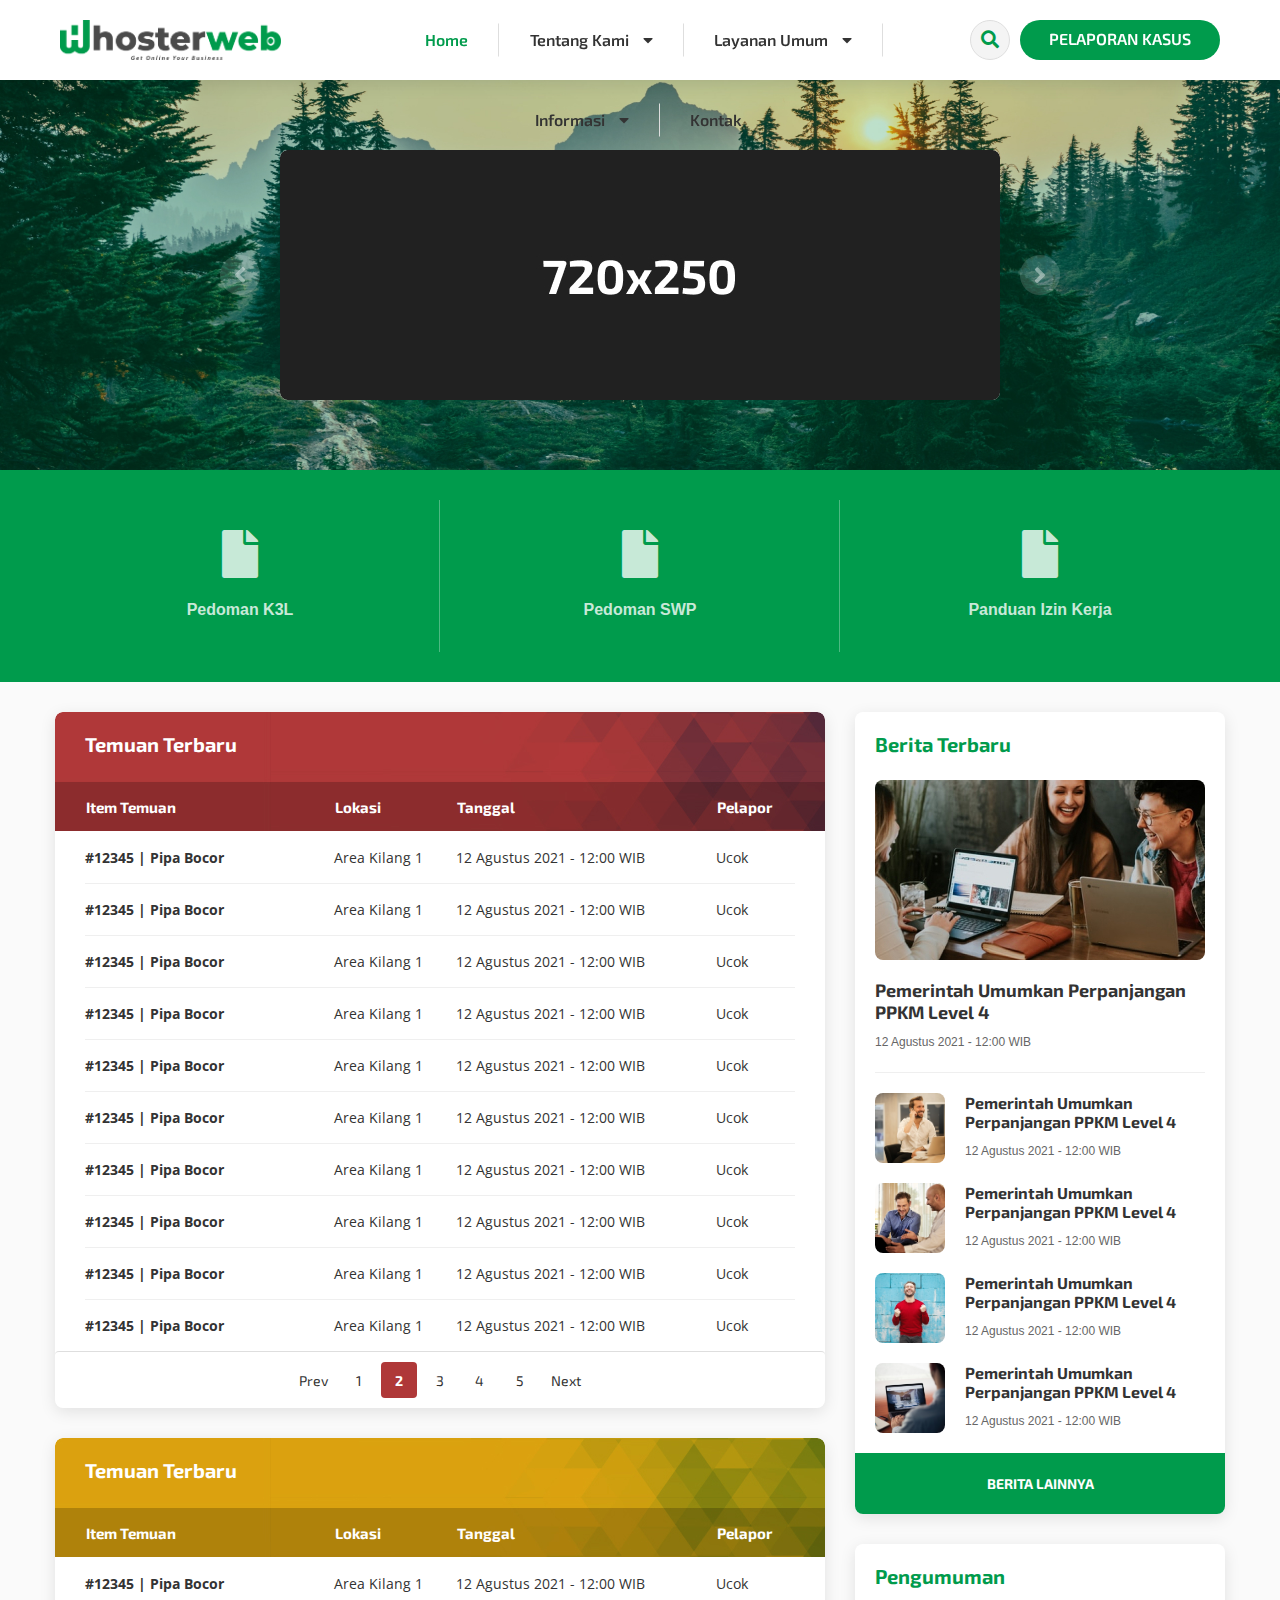
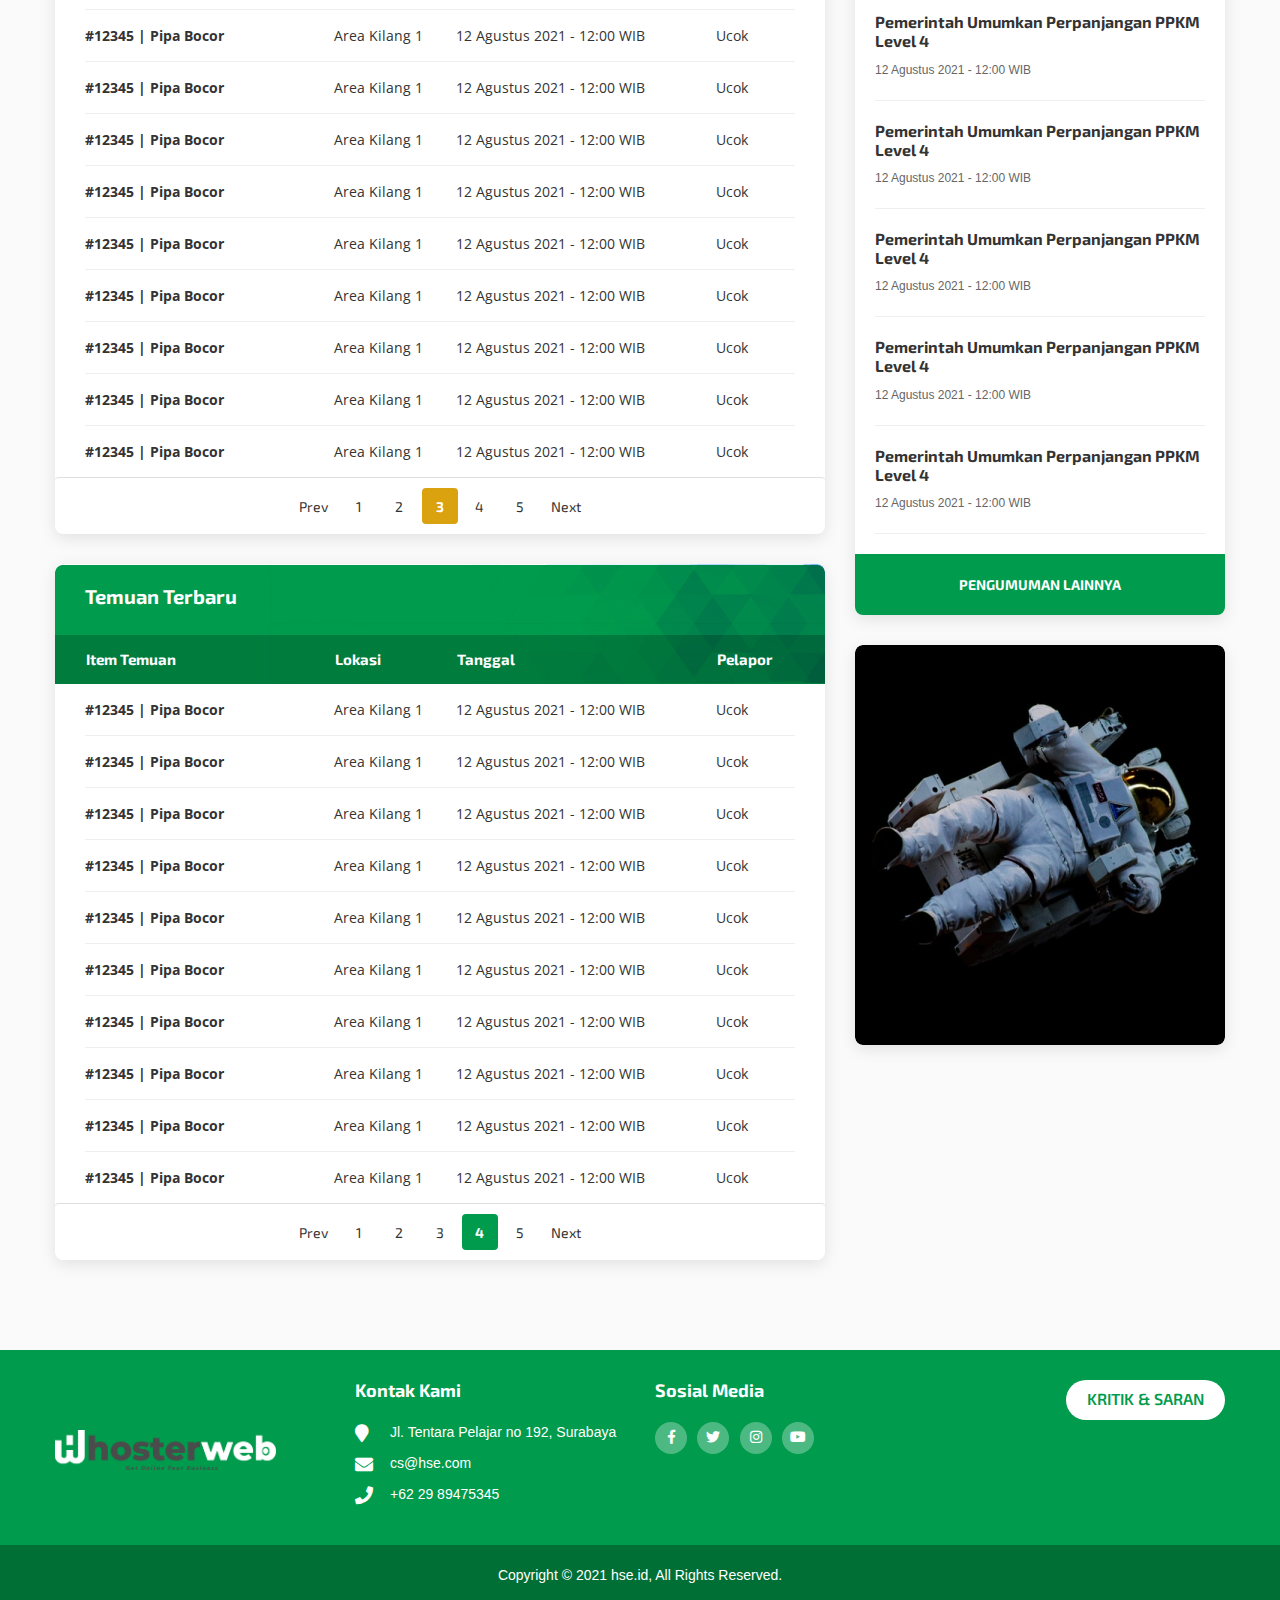
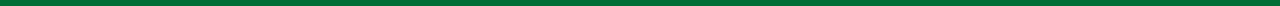
==== commit 07028780: "update" ====
--- a/index.html
+++ b/index.html
@@ -4,7 +4,7 @@
     <meta charset="UTF-8">
     <meta http-equiv="X-UA-Compatible" content="IE=edge">
     <meta name="viewport" content="width=device-width, initial-scale=1.0">
-    <title>HSE</title>
+    <title>HSE - Sistem Informasi K3LH</title>
 
     <link rel="stylesheet" href="asset/css/normalize.css">
     <link rel="stylesheet" href="asset/css/bootstrap.css">
@@ -33,18 +33,24 @@
                     <a href="#" class="btn">PELAPORAN KASUS</a>
                 </div>
                 <ul class="main-menu">
-                    <li class="menu-item active"><a href="index.html">HOME</a></li>
-                    <li class="menu-item"><a href="#">TENTANG KAMI</a></li>
+                    <li class="menu-item active"><a href="index.html">Home</a></li>
                     <li class="menu-item has-dropdown">
-                        <a href="#">LAYANAN UMUM <i class="fa fa-caret-down"></i></a>
+                        <a href="#">Tentang Kami <i class="fa fa-caret-down"></i></a>
+                        <ul class="drop-ct">
+                            <li><a href="#">Profil UPT K3LH</a></li>
+                            <li><a href="#">Legalitas Izin</a></li>
+                        </ul>
+                    </li>
+                    <li class="menu-item has-dropdown">
+                        <a href="#">Layanan Umum <i class="fa fa-caret-down"></i></a>
                         <ul class="drop-ct">
                             <li><a href="#">Download Form Kualifikasi Vendor</a></li>
                             <li><a href="#">Download Form CHSE</a></li>
-                            <li><a href="#">Download Form Kuisioner Vendor</a></li>
+                            <li><a href="#">Dowload Form Kuisioner Vendor</a></li>
                         </ul>
                     </li>
                     <li class="menu-item has-dropdown">
-                        <a href="#">INFORMASI <i class="fa fa-caret-down"></i></a>
+                        <a href="#">Informasi <i class="fa fa-caret-down"></i></a>
                         <ul class="drop-ct">
                             <li><a href="#">Laporan Penemuan Kasus</a></li>
                             <li><a href="#">Monitoring Izin Kerja Aman</a></li>
@@ -54,7 +60,7 @@
                             <li><a href="#">Pedoman Operasional Baku K3L</a></li>
                         </ul>
                     </li>
-                    <li class="menu-item"><a href="#">KONTAK</a></li>
+                    <li class="menu-item"><a href="#">Kontak</a></li>
                 </ul>
             </div>
             <div class="burger"><i class="fa fa-bars"></i></div>
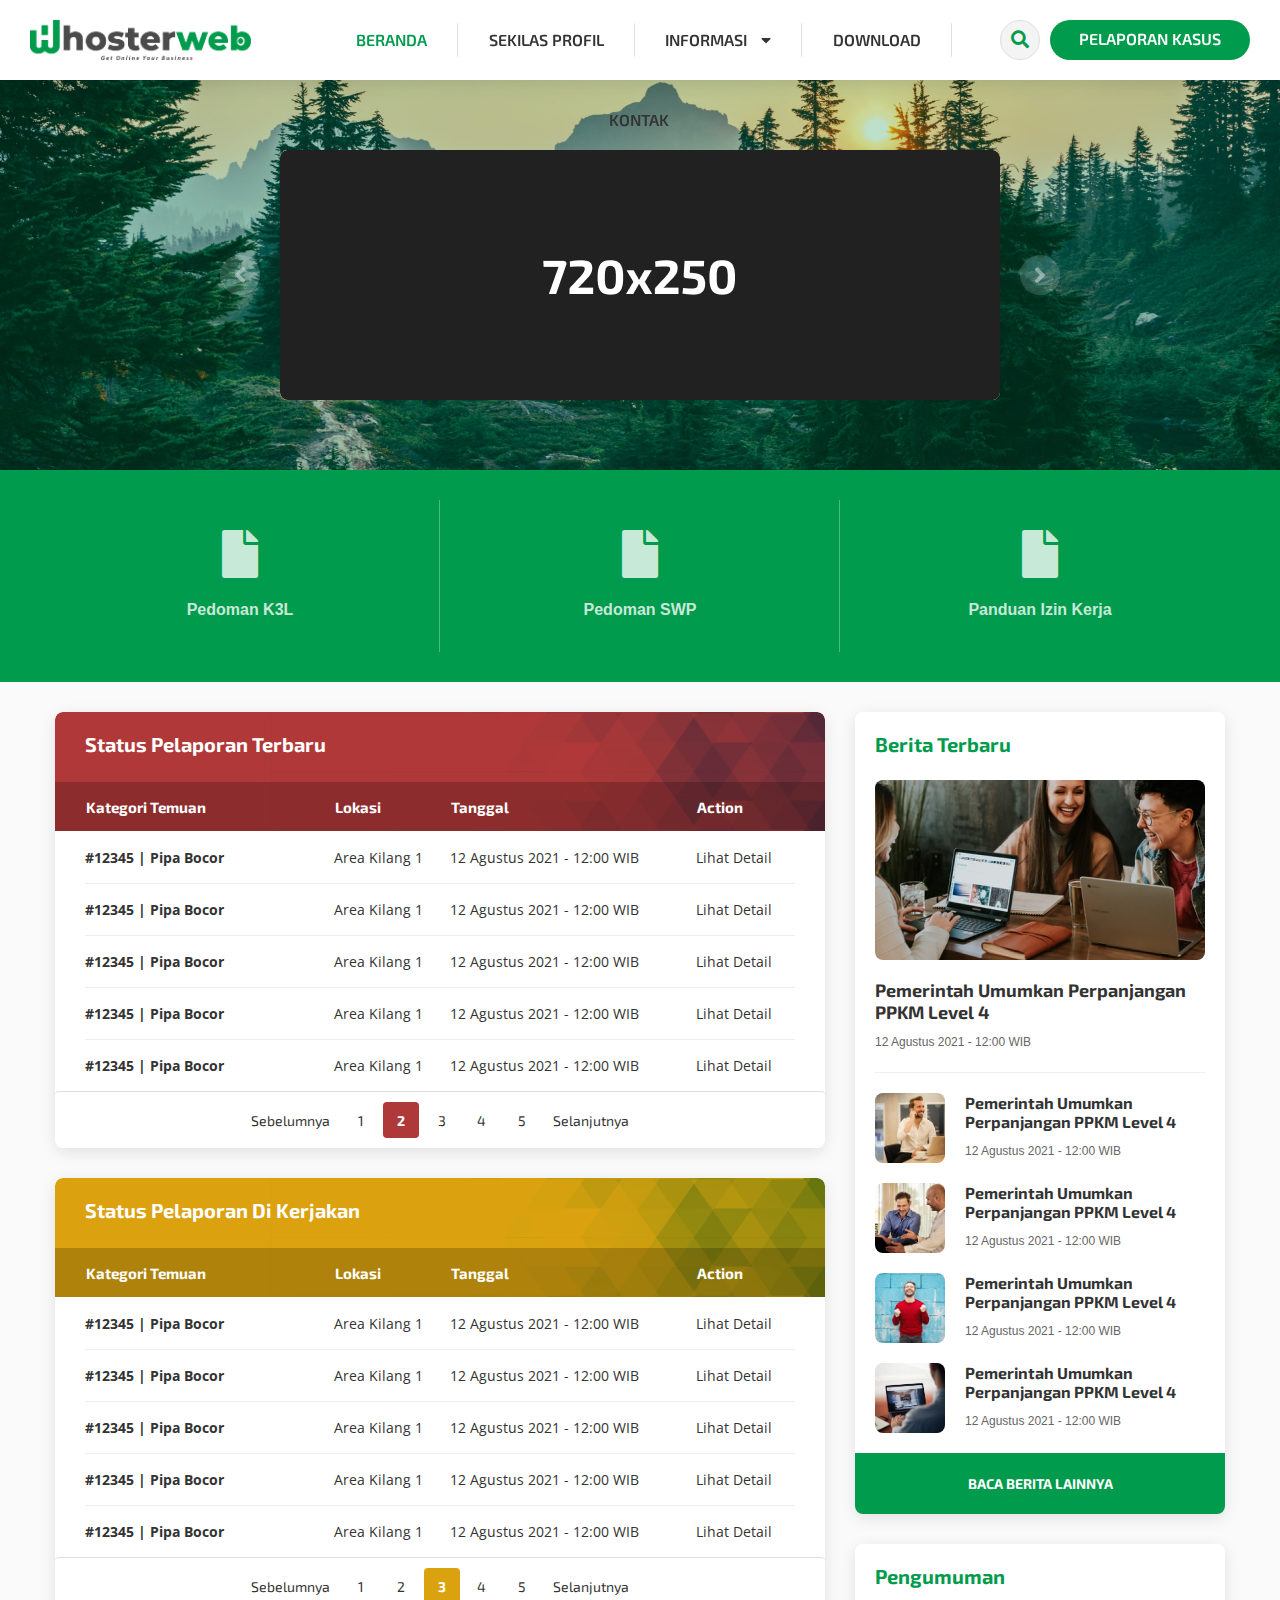
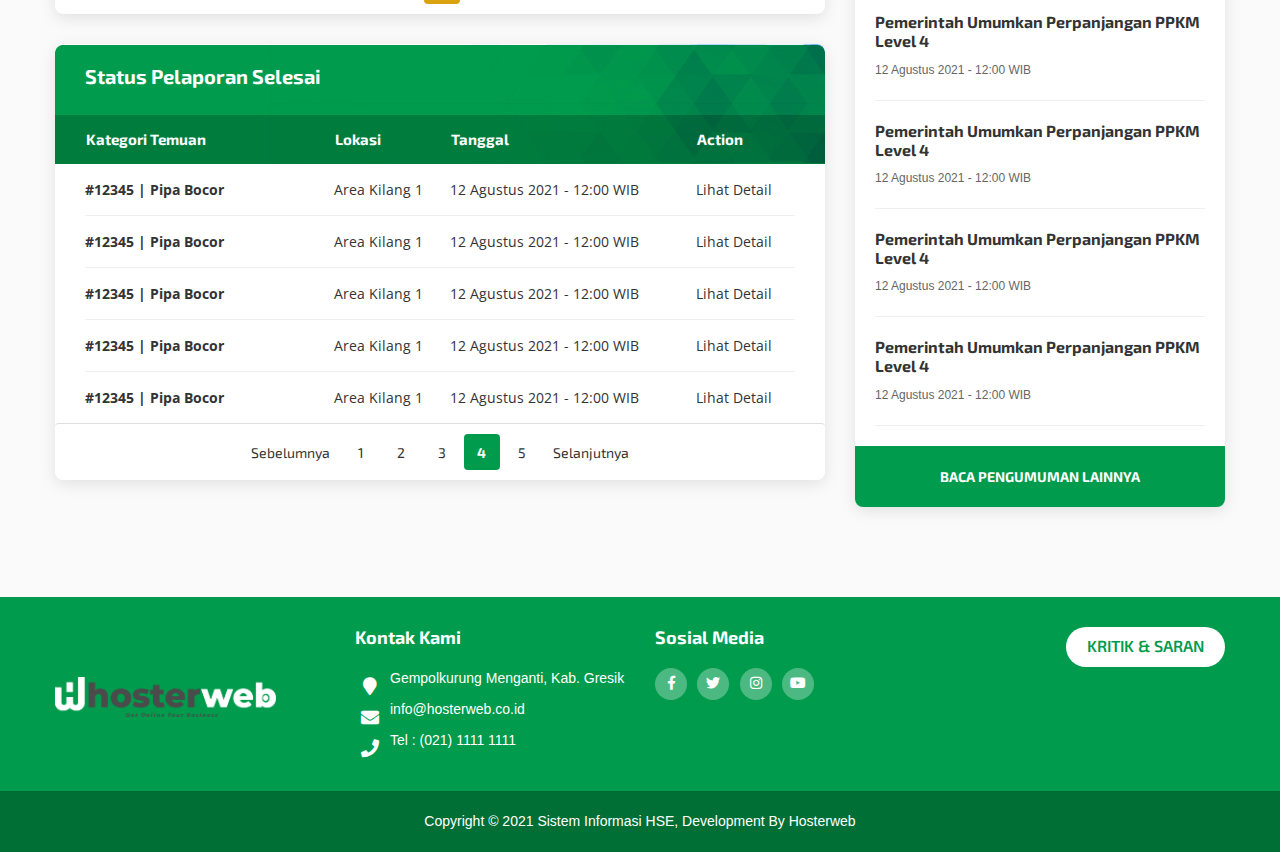
==== commit d1f0adf0: "update" ====
--- a/index.html
+++ b/index.html
@@ -4,7 +4,7 @@
     <meta charset="UTF-8">
     <meta http-equiv="X-UA-Compatible" content="IE=edge">
     <meta name="viewport" content="width=device-width, initial-scale=1.0">
-    <title>HSE - Sistem Informasi K3LH</title>
+    <title>Sistem Informasi HSE</title>
 
     <link rel="stylesheet" href="asset/css/normalize.css">
     <link rel="stylesheet" href="asset/css/bootstrap.css">
@@ -30,37 +30,22 @@
                         <div class="toggle-trigger"></div>
                         <button><i class="fa fa-search"></i></button>
                     </form>
-                    <a href="#" class="btn">PELAPORAN KASUS</a>
+                    <a href="form-pelaporan.html" class="btn">PELAPORAN KASUS</a>
                 </div>
                 <ul class="main-menu">
-                    <li class="menu-item active"><a href="index.html">Home</a></li>
+                    <li class="menu-item active"><a href="index.html">BERANDA</a></li>
+                    <li class="menu-item"><a href="#">SEKILAS PROFIL</a></li>
                     <li class="menu-item has-dropdown">
-                        <a href="#">Tentang Kami <i class="fa fa-caret-down"></i></a>
+                        <a href="#">INFORMASI <i class="fa fa-caret-down"></i></a>
                         <ul class="drop-ct">
-                            <li><a href="#">Profil UPT K3LH</a></li>
-                            <li><a href="#">Legalitas Izin</a></li>
+                            <li><a href="detail-pengumuman.html">Laporan Penemuan Kasus</a></li>
+                            <li><a href="detail-berita.html">Monitoring Izin Kerja Aman</a></li>
+                            <li><a href="pengumuman.html">Pengumuman</a></li>
+                            <li><a href="berita.html">Berita</a></li>
                         </ul>
                     </li>
-                    <li class="menu-item has-dropdown">
-                        <a href="#">Layanan Umum <i class="fa fa-caret-down"></i></a>
-                        <ul class="drop-ct">
-                            <li><a href="#">Download Form Kualifikasi Vendor</a></li>
-                            <li><a href="#">Download Form CHSE</a></li>
-                            <li><a href="#">Dowload Form Kuisioner Vendor</a></li>
-                        </ul>
-                    </li>
-                    <li class="menu-item has-dropdown">
-                        <a href="#">Informasi <i class="fa fa-caret-down"></i></a>
-                        <ul class="drop-ct">
-                            <li><a href="#">Laporan Penemuan Kasus</a></li>
-                            <li><a href="#">Monitoring Izin Kerja Aman</a></li>
-                            <li><a href="#">Pengumuman</a></li>
-                            <li><a href="#">Berita</a></li>
-                            <li><a href="#">Pedoman K3L</a></li>
-                            <li><a href="#">Pedoman Operasional Baku K3L</a></li>
-                        </ul>
-                    </li>
-                    <li class="menu-item"><a href="#">Kontak</a></li>
+					<li class="menu-item"><a href="dokumen.html">DOWNLOAD</a></li>
+                    <li class="menu-item"><a href="kontak.html">KONTAK</a></li>
                 </ul>
             </div>
             <div class="burger"><i class="fa fa-bars"></i></div>
@@ -125,245 +110,155 @@
                 <div class="row">
                     <div class="col-md-8">
                         <div class="report-table red">
-                            <h3>Temuan Terbaru</h3>
+                            <h3>Status Pelaporan Terbaru</h3>
                             <table>
                                 <tr>
-                                    <th>Item Temuan</th>
+                                    <th>Kategori Temuan</th>
                                     <th>Lokasi</th>
                                     <th>Tanggal</th>
-                                    <th>Pelapor</th>
-                                </tr>
-                                <tr>
-                                    <td><span>Item Temuan:</span> #12345 | Pipa Bocor</td>
-                                    <td><span>Lokasi:</span> Area Kilang 1</td>
-                                    <td><span>Tanggal:</span> 12 Agustus 2021 - 12:00 WIB</td>
-                                    <td><span>Pelapor:</span> Ucok</td>
-                                </tr>
-                                <tr>
-                                    <td><span>Item Temuan:</span> #12345 | Pipa Bocor</td>
-                                    <td><span>Lokasi:</span> Area Kilang 1</td>
-                                    <td><span>Tanggal:</span> 12 Agustus 2021 - 12:00 WIB</td>
-                                    <td><span>Pelapor:</span> Ucok</td>
-                                </tr>
-                                <tr>
-                                    <td><span>Item Temuan:</span> #12345 | Pipa Bocor</td>
-                                    <td><span>Lokasi:</span> Area Kilang 1</td>
-                                    <td><span>Tanggal:</span> 12 Agustus 2021 - 12:00 WIB</td>
-                                    <td><span>Pelapor:</span> Ucok</td>
-                                </tr>
-                                <tr>
-                                    <td><span>Item Temuan:</span> #12345 | Pipa Bocor</td>
-                                    <td><span>Lokasi:</span> Area Kilang 1</td>
-                                    <td><span>Tanggal:</span> 12 Agustus 2021 - 12:00 WIB</td>
-                                    <td><span>Pelapor:</span> Ucok</td>
-                                </tr>
-                                <tr>
-                                    <td><span>Item Temuan:</span> #12345 | Pipa Bocor</td>
-                                    <td><span>Lokasi:</span> Area Kilang 1</td>
-                                    <td><span>Tanggal:</span> 12 Agustus 2021 - 12:00 WIB</td>
-                                    <td><span>Pelapor:</span> Ucok</td>
-                                </tr>
-                                <tr>
-                                    <td><span>Item Temuan:</span> #12345 | Pipa Bocor</td>
-                                    <td><span>Lokasi:</span> Area Kilang 1</td>
-                                    <td><span>Tanggal:</span> 12 Agustus 2021 - 12:00 WIB</td>
-                                    <td><span>Pelapor:</span> Ucok</td>
-                                </tr>
-                                <tr>
-                                    <td><span>Item Temuan:</span> #12345 | Pipa Bocor</td>
-                                    <td><span>Lokasi:</span> Area Kilang 1</td>
-                                    <td><span>Tanggal:</span> 12 Agustus 2021 - 12:00 WIB</td>
-                                    <td><span>Pelapor:</span> Ucok</td>
-                                </tr>
-                                <tr>
-                                    <td><span>Item Temuan:</span> #12345 | Pipa Bocor</td>
-                                    <td><span>Lokasi:</span> Area Kilang 1</td>
-                                    <td><span>Tanggal:</span> 12 Agustus 2021 - 12:00 WIB</td>
-                                    <td><span>Pelapor:</span> Ucok</td>
-                                </tr>
-                                <tr>
-                                    <td><span>Item Temuan:</span> #12345 | Pipa Bocor</td>
-                                    <td><span>Lokasi:</span> Area Kilang 1</td>
-                                    <td><span>Tanggal:</span> 12 Agustus 2021 - 12:00 WIB</td>
-                                    <td><span>Pelapor:</span> Ucok</td>
-                                </tr>
-                                <tr>
-                                    <td><span>Item Temuan:</span> #12345 | Pipa Bocor</td>
-                                    <td><span>Lokasi:</span> Area Kilang 1</td>
-                                    <td><span>Tanggal:</span> 12 Agustus 2021 - 12:00 WIB</td>
-                                    <td><span>Pelapor:</span> Ucok</td>
+                                    <th>Action</th>
+                                </tr>
+                                <tr>
+                                    <td><span>Kategori Temuan:</span> #12345 | Pipa Bocor</td>
+                                    <td><span>Lokasi:</span> Area Kilang 1</td>
+                                    <td><span>Tanggal:</span> 12 Agustus 2021 - 12:00 WIB</td>
+                                    <td><span>Action:</span> Lihat Detail</td>
+                                </tr>
+                                <tr>
+                                    <td><span>Kategori Temuan:</span> #12345 | Pipa Bocor</td>
+                                    <td><span>Lokasi:</span> Area Kilang 1</td>
+                                    <td><span>Tanggal:</span> 12 Agustus 2021 - 12:00 WIB</td>
+                                    <td><span>Action:</span> Lihat Detail</td>
+                                </tr>
+                                <tr>
+                                    <td><span>Kategori Temuan:</span> #12345 | Pipa Bocor</td>
+                                    <td><span>Lokasi:</span> Area Kilang 1</td>
+                                    <td><span>Tanggal:</span> 12 Agustus 2021 - 12:00 WIB</td>
+                                    <td><span>Action:</span> Lihat Detail</td>
+                                </tr>
+                                <tr>
+                                    <td><span>Kategori Temuan:</span> #12345 | Pipa Bocor</td>
+                                    <td><span>Lokasi:</span> Area Kilang 1</td>
+                                    <td><span>Tanggal:</span> 12 Agustus 2021 - 12:00 WIB</td>
+                                    <td><span>Action:</span> Lihat Detail</td>
+                                </tr>
+								 <tr>
+                                    <td><span>Kategori Temuan:</span> #12345 | Pipa Bocor</td>
+                                    <td><span>Lokasi:</span> Area Kilang 1</td>
+                                    <td><span>Tanggal:</span> 12 Agustus 2021 - 12:00 WIB</td>
+                                    <td><span>Action:</span> Lihat Detail</td>
                                 </tr>
                             </table>
                             <div class="pagination">
-                                <a href="#">Prev</a>
+                                <a href="#">Sebelumnya</a>
                                 <a href="#">1</a>
                                 <a class="active" href="#">2</a>
                                 <a href="#">3</a>
                                 <a href="#">4</a>
                                 <a href="#">5</a>
-                                <a href="#">Next</a>
+                                <a href="#">Selanjutnya</a>
                             </div>
                         </div>
 
                         <div class="report-table orange">
-                            <h3>Temuan Terbaru</h3>
+                            <h3>Status Pelaporan Di Kerjakan</h3>
                             <table>
                                 <tr>
-                                    <th>Item Temuan</th>
+                                    <th>Kategori Temuan</th>
                                     <th>Lokasi</th>
                                     <th>Tanggal</th>
-                                    <th>Pelapor</th>
-                                </tr>
-                                <tr>
-                                    <td><span>Item Temuan:</span> #12345 | Pipa Bocor</td>
-                                    <td><span>Lokasi:</span> Area Kilang 1</td>
-                                    <td><span>Tanggal:</span> 12 Agustus 2021 - 12:00 WIB</td>
-                                    <td><span>Pelapor:</span> Ucok</td>
-                                </tr>
-                                <tr>
-                                    <td><span>Item Temuan:</span> #12345 | Pipa Bocor</td>
-                                    <td><span>Lokasi:</span> Area Kilang 1</td>
-                                    <td><span>Tanggal:</span> 12 Agustus 2021 - 12:00 WIB</td>
-                                    <td><span>Pelapor:</span> Ucok</td>
-                                </tr>
-                                <tr>
-                                    <td><span>Item Temuan:</span> #12345 | Pipa Bocor</td>
-                                    <td><span>Lokasi:</span> Area Kilang 1</td>
-                                    <td><span>Tanggal:</span> 12 Agustus 2021 - 12:00 WIB</td>
-                                    <td><span>Pelapor:</span> Ucok</td>
-                                </tr>
-                                <tr>
-                                    <td><span>Item Temuan:</span> #12345 | Pipa Bocor</td>
-                                    <td><span>Lokasi:</span> Area Kilang 1</td>
-                                    <td><span>Tanggal:</span> 12 Agustus 2021 - 12:00 WIB</td>
-                                    <td><span>Pelapor:</span> Ucok</td>
-                                </tr>
-                                <tr>
-                                    <td><span>Item Temuan:</span> #12345 | Pipa Bocor</td>
-                                    <td><span>Lokasi:</span> Area Kilang 1</td>
-                                    <td><span>Tanggal:</span> 12 Agustus 2021 - 12:00 WIB</td>
-                                    <td><span>Pelapor:</span> Ucok</td>
-                                </tr>
-                                <tr>
-                                    <td><span>Item Temuan:</span> #12345 | Pipa Bocor</td>
-                                    <td><span>Lokasi:</span> Area Kilang 1</td>
-                                    <td><span>Tanggal:</span> 12 Agustus 2021 - 12:00 WIB</td>
-                                    <td><span>Pelapor:</span> Ucok</td>
-                                </tr>
-                                <tr>
-                                    <td><span>Item Temuan:</span> #12345 | Pipa Bocor</td>
-                                    <td><span>Lokasi:</span> Area Kilang 1</td>
-                                    <td><span>Tanggal:</span> 12 Agustus 2021 - 12:00 WIB</td>
-                                    <td><span>Pelapor:</span> Ucok</td>
-                                </tr>
-                                <tr>
-                                    <td><span>Item Temuan:</span> #12345 | Pipa Bocor</td>
-                                    <td><span>Lokasi:</span> Area Kilang 1</td>
-                                    <td><span>Tanggal:</span> 12 Agustus 2021 - 12:00 WIB</td>
-                                    <td><span>Pelapor:</span> Ucok</td>
-                                </tr>
-                                <tr>
-                                    <td><span>Item Temuan:</span> #12345 | Pipa Bocor</td>
-                                    <td><span>Lokasi:</span> Area Kilang 1</td>
-                                    <td><span>Tanggal:</span> 12 Agustus 2021 - 12:00 WIB</td>
-                                    <td><span>Pelapor:</span> Ucok</td>
-                                </tr>
-                                <tr>
-                                    <td><span>Item Temuan:</span> #12345 | Pipa Bocor</td>
-                                    <td><span>Lokasi:</span> Area Kilang 1</td>
-                                    <td><span>Tanggal:</span> 12 Agustus 2021 - 12:00 WIB</td>
-                                    <td><span>Pelapor:</span> Ucok</td>
-                                </tr>
+                                    <th>Action</th>
+                                </tr>
+                                <tr>
+                                    <td><span>Kategori Temuan:</span> #12345 | Pipa Bocor</td>
+                                    <td><span>Lokasi:</span> Area Kilang 1</td>
+                                    <td><span>Tanggal:</span> 12 Agustus 2021 - 12:00 WIB</td>
+                                    <td><span>Action:</span> Lihat Detail</td>
+                                </tr>
+                                <tr>
+                                    <td><span>Kategori Temuan:</span> #12345 | Pipa Bocor</td>
+                                    <td><span>Lokasi:</span> Area Kilang 1</td>
+                                    <td><span>Tanggal:</span> 12 Agustus 2021 - 12:00 WIB</td>
+                                    <td><span>Action:</span> Lihat Detail</td>
+                                </tr>
+                                <tr>
+                                    <td><span>Kategori Temuan:</span> #12345 | Pipa Bocor</td>
+                                    <td><span>Lokasi:</span> Area Kilang 1</td>
+                                    <td><span>Tanggal:</span> 12 Agustus 2021 - 12:00 WIB</td>
+                                    <td><span>Action:</span> Lihat Detail</td>
+                                </tr>
+                                <tr>
+                                    <td><span>Kategori Temuan:</span> #12345 | Pipa Bocor</td>
+                                    <td><span>Lokasi:</span> Area Kilang 1</td>
+                                    <td><span>Tanggal:</span> 12 Agustus 2021 - 12:00 WIB</td>
+                                    <td><span>Action:</span> Lihat Detail</td>
+                                </tr>
+								<tr>
+                                    <td><span>Kategori Temuan:</span> #12345 | Pipa Bocor</td>
+                                    <td><span>Lokasi:</span> Area Kilang 1</td>
+                                    <td><span>Tanggal:</span> 12 Agustus 2021 - 12:00 WIB</td>
+                                    <td><span>Action:</span> Lihat Detail</td>
+                                </tr> 
                             </table>
                             <div class="pagination">
-                                <a href="#">Prev</a>
+                                <a href="#">Sebelumnya</a>
                                 <a href="#">1</a>
                                 <a href="#">2</a>
                                 <a href="#" class="active">3</a>
                                 <a href="#">4</a>
                                 <a href="#">5</a>
-                                <a href="#">Next</a>
+                                <a href="#">Selanjutnya</a>
                             </div>
                         </div>
 
                         <div class="report-table green">
-                            <h3>Temuan Terbaru</h3>
+                            <h3>Status Pelaporan Selesai</h3>
                             <table>
                                 <tr>
-                                    <th>Item Temuan</th>
+                                    <th>Kategori Temuan</th>
                                     <th>Lokasi</th>
                                     <th>Tanggal</th>
-                                    <th>Pelapor</th>
-                                </tr>
-                                <tr>
-                                    <td><span>Item Temuan:</span> #12345 | Pipa Bocor</td>
-                                    <td><span>Lokasi:</span> Area Kilang 1</td>
-                                    <td><span>Tanggal:</span> 12 Agustus 2021 - 12:00 WIB</td>
-                                    <td><span>Pelapor:</span> Ucok</td>
-                                </tr>
-                                <tr>
-                                    <td><span>Item Temuan:</span> #12345 | Pipa Bocor</td>
-                                    <td><span>Lokasi:</span> Area Kilang 1</td>
-                                    <td><span>Tanggal:</span> 12 Agustus 2021 - 12:00 WIB</td>
-                                    <td><span>Pelapor:</span> Ucok</td>
-                                </tr>
-                                <tr>
-                                    <td><span>Item Temuan:</span> #12345 | Pipa Bocor</td>
-                                    <td><span>Lokasi:</span> Area Kilang 1</td>
-                                    <td><span>Tanggal:</span> 12 Agustus 2021 - 12:00 WIB</td>
-                                    <td><span>Pelapor:</span> Ucok</td>
-                                </tr>
-                                <tr>
-                                    <td><span>Item Temuan:</span> #12345 | Pipa Bocor</td>
-                                    <td><span>Lokasi:</span> Area Kilang 1</td>
-                                    <td><span>Tanggal:</span> 12 Agustus 2021 - 12:00 WIB</td>
-                                    <td><span>Pelapor:</span> Ucok</td>
-                                </tr>
-                                <tr>
-                                    <td><span>Item Temuan:</span> #12345 | Pipa Bocor</td>
-                                    <td><span>Lokasi:</span> Area Kilang 1</td>
-                                    <td><span>Tanggal:</span> 12 Agustus 2021 - 12:00 WIB</td>
-                                    <td><span>Pelapor:</span> Ucok</td>
-                                </tr>
-                                <tr>
-                                    <td><span>Item Temuan:</span> #12345 | Pipa Bocor</td>
-                                    <td><span>Lokasi:</span> Area Kilang 1</td>
-                                    <td><span>Tanggal:</span> 12 Agustus 2021 - 12:00 WIB</td>
-                                    <td><span>Pelapor:</span> Ucok</td>
-                                </tr>
-                                <tr>
-                                    <td><span>Item Temuan:</span> #12345 | Pipa Bocor</td>
-                                    <td><span>Lokasi:</span> Area Kilang 1</td>
-                                    <td><span>Tanggal:</span> 12 Agustus 2021 - 12:00 WIB</td>
-                                    <td><span>Pelapor:</span> Ucok</td>
-                                </tr>
-                                <tr>
-                                    <td><span>Item Temuan:</span> #12345 | Pipa Bocor</td>
-                                    <td><span>Lokasi:</span> Area Kilang 1</td>
-                                    <td><span>Tanggal:</span> 12 Agustus 2021 - 12:00 WIB</td>
-                                    <td><span>Pelapor:</span> Ucok</td>
-                                </tr>
-                                <tr>
-                                    <td><span>Item Temuan:</span> #12345 | Pipa Bocor</td>
-                                    <td><span>Lokasi:</span> Area Kilang 1</td>
-                                    <td><span>Tanggal:</span> 12 Agustus 2021 - 12:00 WIB</td>
-                                    <td><span>Pelapor:</span> Ucok</td>
-                                </tr>
-                                <tr>
-                                    <td><span>Item Temuan:</span> #12345 | Pipa Bocor</td>
-                                    <td><span>Lokasi:</span> Area Kilang 1</td>
-                                    <td><span>Tanggal:</span> 12 Agustus 2021 - 12:00 WIB</td>
-                                    <td><span>Pelapor:</span> Ucok</td>
+                                    <th>Action</th>
+                                </tr>
+                                <tr>
+                                    <td><span>Kategori Temuan:</span> #12345 | Pipa Bocor</td>
+                                    <td><span>Lokasi:</span> Area Kilang 1</td>
+                                    <td><span>Tanggal:</span> 12 Agustus 2021 - 12:00 WIB</td>
+                                    <td><span>Action:</span> Lihat Detail</td>
+                                </tr>
+                                <tr>
+                                    <td><span>Kategori Temuan:</span> #12345 | Pipa Bocor</td>
+                                    <td><span>Lokasi:</span> Area Kilang 1</td>
+                                    <td><span>Tanggal:</span> 12 Agustus 2021 - 12:00 WIB</td>
+                                    <td><span>Action:</span> Lihat Detail</td>
+                                </tr>
+                                <tr>
+                                    <td><span>Kategori Temuan:</span> #12345 | Pipa Bocor</td>
+                                    <td><span>Lokasi:</span> Area Kilang 1</td>
+                                    <td><span>Tanggal:</span> 12 Agustus 2021 - 12:00 WIB</td>
+                                    <td><span>Action:</span> Lihat Detail</td>
+                                </tr>
+                                <tr>
+                                  <td><span>Kategori Temuan:</span> #12345 | Pipa Bocor</td>
+                                    <td><span>Lokasi:</span> Area Kilang 1</td>
+                                    <td><span>Tanggal:</span> 12 Agustus 2021 - 12:00 WIB</td>
+                                    <td><span>Action:</span> Lihat Detail</td>
+                                </tr>
+								 <tr>
+                                    <td><span>Kategori Temuan:</span> #12345 | Pipa Bocor</td>
+                                    <td><span>Lokasi:</span> Area Kilang 1</td>
+                                    <td><span>Tanggal:</span> 12 Agustus 2021 - 12:00 WIB</td>
+                                    <td><span>Action:</span> Lihat Detail</td>
                                 </tr>
                             </table>
                             <div class="pagination">
-                                <a href="#">Prev</a>
+                                <a href="#">Sebelumnya</a>
                                 <a href="#">1</a>
                                 <a href="#">2</a>
                                 <a href="#">3</a>
                                 <a href="#" class="active">4</a>
                                 <a href="#">5</a>
-                                <a href="#">Next</a>
+                                <a href="#">Selanjutnya</a>
                             </div>
                         </div>
                     </div>
@@ -430,7 +325,7 @@
                                     </div>
                                 </li>
                             </ul>
-                            <a href="#" class="widget-btn">BERITA LAINNYA</a>
+                            <a href="#" class="widget-btn">BACA BERITA LAINNYA</a>
                         </div>
 
                         <div class="widget">
@@ -455,28 +350,18 @@
                                         <h3><a href="#">Pemerintah Umumkan Perpanjangan PPKM Level 4</a></h3>
                                         <span class="meta">12 Agustus 2021 - 12:00 WIB</span>
                                     </div>
-                                </li>
-                                <li>
-                                    <div class="text">
-                                        <h3><a href="#">Pemerintah Umumkan Perpanjangan PPKM Level 4</a></h3>
-                                        <span class="meta">12 Agustus 2021 - 12:00 WIB</span>
-                                    </div>
-                                </li>
-                                <li>
-                                    <div class="text">
-                                        <h3><a href="#">Pemerintah Umumkan Perpanjangan PPKM Level 4</a></h3>
-                                        <span class="meta">12 Agustus 2021 - 12:00 WIB</span>
-                                    </div>
-                                </li>
+                                </li>  
+								<li>
+                                    <div class="text">
+                                        <h3><a href="#">Pemerintah Umumkan Perpanjangan PPKM Level 4</a></h3>
+                                        <span class="meta">12 Agustus 2021 - 12:00 WIB</span>
+                                    </div>
+                                </li> 
                             </ul>
-                            <a href="#" class="widget-btn">PENGUMUMAN LAINNYA</a>
-                        </div>
-
-                        <div class="widget">
-                            <a href="#">
-                                <img src="asset/images/bank/pic-6.jpg" alt="">
-                            </a>
-                        </div>
+                            <a href="#" class="widget-btn">BACA PENGUMUMAN LAINNYA</a>
+                        </div>
+
+                        
                     </div>
                 </div>
             </div>
@@ -492,9 +377,9 @@
                         <div class="col-md-3">
                             <h4>Kontak Kami</h4>
                             <ul class="contact-info">
-                                <li><i class="fa fa-map-marker"></i> Jl. Tentara Pelajar no 192, Surabaya</li>
-                                <li><i class="fa fa-envelope"></i> cs@hse.com</li>
-                                <li><i class="fa fa-phone"></i> +62 29 89475345</li>
+                                <li><i class="fa fa-map-marker"></i>Gempolkurung Menganti, Kab. Gresik</li>
+                                <li><i class="fa fa-envelope"></i>info@hosterweb.co.id</li>
+                                <li><i class="fa fa-phone"></i>Tel : (021) 1111 1111</li>
                             </ul>
                         </div>
                         <div class="col-md-3">
@@ -515,7 +400,7 @@
             <div class="bottom-foot">
                 <div class="row">
                     <div class="col-md-12 text-center">
-                        <p>Copyright © 2021 hse.id, All Rights Reserved.</p>
+                        <p>Copyright © 2021 Sistem Informasi HSE, Development By Hosterweb</p>
                     </div>
                 </div>
             </div>
--- a/asset/css/main.css
+++ b/asset/css/main.css
@@ -121,7 +121,9 @@
     margin-left: 10px;
 }
 .main-menu .drop-ct{
-    width: 0;
+    width: auto;
+    opacity: 0;
+    pointer-events: none;
     position: absolute;
     top: 100%;
     left: 0;
@@ -134,14 +136,15 @@
     -webkit-transition: all ease-out 0.3s;
 }
 .main-menu .menu-item.has-dropdown:hover > .drop-ct{
-    width: 200px;
+    opacity: 1;
+    pointer-events: auto;
 }
 .main-menu .menu-item .drop-ct a::before{
     display: none;
 }
 .drop-ct li{
     border-bottom: 1px solid #dedede;
-    width: 200px;
+    width: auto;
 }
 .main-menu .menu-item .drop-ct li a{
     font-weight: 400;
@@ -161,6 +164,7 @@
     transition: all ease-out 0.3s;
     -moz-transition: all ease-out 0.3s;
     -webkit-transition: all ease-out 0.3s;
+    white-space: nowrap;
 }
 .main-menu .menu-item.active a,
 .main-menu .menu-item a:hover{
@@ -227,6 +231,7 @@
     margin-right: 10px;
     margin-top: 20px;
     margin-left: 50px;
+    z-index: 3;
 }
 .search input{
     width: 40px;
@@ -814,6 +819,9 @@
     left: 0;
     z-index: 2;
 }
+.post.has-thumbnail .post-item:first-child .pic figure{
+    height: 100%;
+}
 .post.has-thumbnail .post-item:first-child .pic::before{
     content: "";
     width: 100%;
@@ -999,6 +1007,174 @@
     height: 120px;
 }
 
+.toggle-table{
+    width: 100%;
+    float: left;
+    margin-bottom: 30px;
+}
+.toggle-table th,
+.toggle-table td{
+    padding: 10px 20px;
+}
+.toggle-table th{
+    background: var(--green);
+    font-size: 16px;
+    color: #fff;
+}
+.toggle-table th:nth-child(4),
+.toggle-table td:nth-child(4){
+    text-align: center;
+}
+.toggle-table th button{
+    float: right;
+}
+.toggle-table td{
+    background: #fff;
+    border-bottom: 1px solid #dedede;
+}
+
+.toggle-table tr:nth-child(even) td{
+    background: #f4f4f4;
+}
+.toggle-table td:first-child i{
+    color: var(--green);
+}
+.toggle-table td a{
+    color: var(--green);
+}
+.toggle-table td a:hover{
+    color: var(--green2);
+}
+.toggle-table th button{
+    width: 30px;
+    height: 30px;
+    background: rgba(0,0,0,0.3);
+    color: #fff;
+    border: none;
+    border-radius: 4px;
+    -moz-border-radius: 4px;
+    -webkit-border-radius: 4px;
+}
+.toggle-table th button:hover{
+    cursor: pointer;
+}
+.toggle-table td span{
+    display: none;
+    font-size: 12px;
+    font-weight: 700;
+}
+
+.doc-src{
+    width: 100%;
+    max-width: 500px;
+    margin: 0 auto 30px;
+    position: relative;
+}
+.doc-src input{
+    width: 100%;
+    font-size: 16px;
+    padding: 15px 75px 15px 30px;
+    height: 60px;
+    border: 1px solid #dedede;
+    border-radius: 8px;
+}
+.doc-src input:focus{
+    outline: none;
+    border-color: var(--green);
+}
+.doc-src button{
+    width: 50px;
+    height: 50px;
+    font-size: 20px;
+    position: absolute;
+    top: 5px;
+    right: 15px;
+    background: none;
+    border: none;
+    color: var(--green);
+}
+
+.contact-info{
+    width: 100%;
+    float: left;
+}
+.contact-info li{
+    width: 100%;
+    float: left;
+    font-size: 16px;
+    margin-bottom: 20px;
+    position: relative;
+    padding-left: 40px;
+}
+.contact-info li i{
+    font-size: 16px;
+    position: absolute;
+    left: 0;
+    top: 0px;
+    background: var(--green);
+    color: #fff;
+    padding: 7px 0;
+    width: 30px;
+    height: 30px;
+    text-align: center;
+    border-radius: 4px;
+}
+
+.contact-form{
+    width: 100%;
+    float: left;
+    margin-top: 30px;
+    padding: 30px;
+    border: 1px solid #dedede;
+    background: #fff;
+    border-radius: 4px;
+    -moz-border-radius: 4px;
+    -webkit-border-radius: 4px;
+}
+.contact-form input, 
+.contact-form textarea{
+    width: 100%;
+    padding: 10px 20px;
+    margin-bottom: 20px;
+    border: 1px solid #dedede;
+    border-radius: 4px;
+    -moz-border-radius: 4px;
+    -webkit-border-radius: 4px;
+    font-size: 14px;
+}
+
+.maps{
+    width: 100%;
+    float: left;
+    border: 1px solid #dedede;
+    background: #fff;
+}
+.maps iframe{
+    width: 100%;
+    height: 540px;
+}
+
+@media only screen and (max-width: 1366px){
+    .h-nav{
+        padding: 0 30px;
+    }
+    .logo{
+        width: 250px;
+    }
+    .mob-nav-wrapper{
+        width: calc(100% - 250px);
+    }
+    .h-nav .right-group{
+        width: 250px;
+    }
+    .search{
+        margin-left: 0;
+    }
+    .main-menu{
+        width: calc(100% - 250px);
+    }
+}
+
 @media only screen and (max-width: 1024px){
 
     .h-nav{
@@ -1039,6 +1215,9 @@
     .main-menu .menu-item a{
         padding: 15px 20px;
         border-bottom: 1px solid #efefef;
+    }
+    .main-menu .menu-item i{
+        float: right;
     }
     .search{
         width: 100%;
@@ -1170,11 +1349,75 @@
         left: 0;
     }
 
-
-}
-
-
-
-
-
-
+    .pagination{
+        margin-bottom: 30px;
+    }
+
+}
+
+@media only screen and (max-width:568px){
+    .post-item .pic{
+        width: 70px;
+        height: 70px;
+    }
+    .post.has-thumbnail .post-item:first-child .pic{
+        height: 360px;
+    }
+    .post .post-item .text p{
+        display: none;
+    }
+    .post.has-thumbnail .post-item .text{
+        width: calc(100% - 70px);
+    }
+    .post .post-item .text h2{
+        font-size: 18px;
+    }
+
+    .section-title h3{
+        font-size: 24px;
+    }
+    .article-ct blockquote{
+        padding: 20px;
+        font-size: 20px;
+    }
+    .article-ct blockquote span.author{
+        font-size: 16px;
+    }
+    .article h1{
+        font-size: 28px;
+    }
+
+    .toggle-table th:nth-child(2),
+    .toggle-table th:nth-child(3),
+    .toggle-table th:nth-child(4),
+    .toggle-table th:nth-child(5){
+        display: none;
+    }
+    .toggle-table th:first-child{
+        margin-bottom: 10px;
+        display: block;
+    }
+    .toggle-table td{
+        display: block;
+        border-bottom: none;
+        border-left: 1px solid #dedede;
+        border-right: 1px solid #dedede;
+    }
+    .toggle-table td span{
+        display: block;
+    }
+    .toggle-table td:first-child{
+        border-top: 1px solid #dedede;
+    }
+    .toggle-table td:nth-child(4){
+        text-align: right;
+        border-bottom: 1px solid #dedede;
+        margin-bottom: 10px;
+    }
+}
+
+
+
+
+
+
